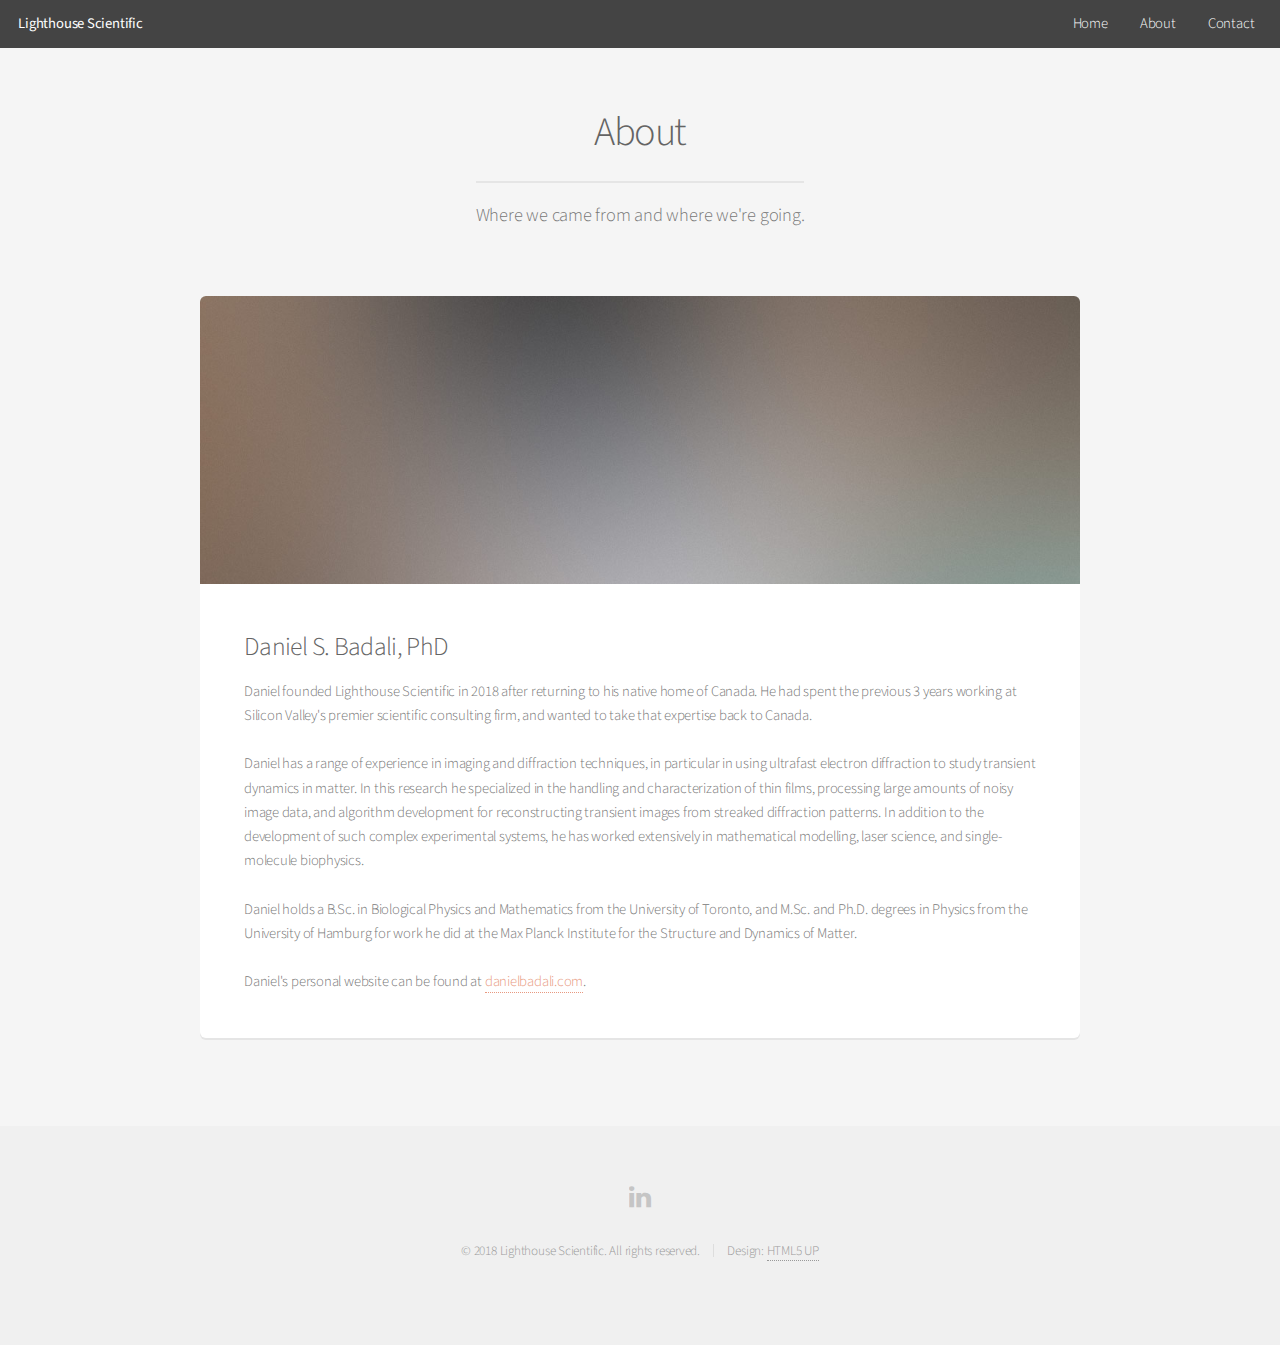
==== about.html @ e26747c5 "Update about.html" ====
﻿<!DOCTYPE HTML>
<!--
	Alpha by HTML5 UP
	html5up.net | @ajlkn
	Free for personal and commercial use under the CCA 3.0 license (html5up.net/license)
-->
<html>
	<head>
		<title>Lighthouse Scientific</title>
		<meta charset="utf-8" />
		<meta name="viewport" content="width=device-width, initial-scale=1" />
		<!--[if lte IE 8]><script src="assets/js/ie/html5shiv.js"></script><![endif]-->
		<link rel="stylesheet" href="assets/css/main.css" />
		<!--[if lte IE 8]><link rel="stylesheet" href="assets/css/ie8.css" /><![endif]-->
	</head>
	<body>
		<div id="page-wrapper">

			<!-- Header -->
            <header id="header" class="darktext">
                <h1><a href="index.html">Lighthouse Scientific</a></h1>
                <nav id="nav">
                    <ul>
                        <li><a href="index.html">Home</a></li>
                        <li><a href="about.html">About</a></li>
                        <li><a href="contact.html">Contact</a></li>
                    </ul>
                </nav>
            </header>

			<!-- Main -->
				<section id="main" class="container">
					<header>
						<h2>About</h2>
						<p>Where we came from and where we're going.</p>
					</header>
					<div class="box">
						<span class="image featured"><img src="images/pic01.jpg" alt="" /></span>
						<h3>Daniel S. Badali, PhD</h3>
						<p>Daniel founded Lighthouse Scientific in 2018 after returning to his native home of Canada. He had spent the previous 3 years working at Silicon Valley's premier scientific consulting firm, and wanted to take that expertise back to Canada.
                            <br />
                            <br />
                            Daniel has a range of experience in imaging and diffraction techniques, in particular in using ultrafast electron diffraction to study transient dynamics in matter. In this research he specialized in the handling and characterization of thin films, processing large amounts of noisy image data, and algorithm development for reconstructing transient images from streaked diffraction patterns. In addition to the development of such complex experimental systems, he has worked extensively in mathematical modelling, laser science, and single-molecule biophysics.
                            <br />
                            <br />
                            Daniel holds a B.Sc. in Biological Physics and Mathematics from the University of Toronto, and M.Sc. and Ph.D. degrees in Physics from the University of Hamburg for work he did at the Max Planck Institute for the Structure and Dynamics of Matter.
			    <br />
			    <br />
			    Daniel's personal website can be found at <a href="http://danielbadali.com/" target="_blank">danielbadali.com</a>.
                        </p>
					</div>
				</section>

			<!-- Footer -->
				<footer id="footer">
					<ul class="icons">
                        <li><a href="#" class="icon fa-linkedin"><span class="label">LinkedIn</span></a></li>
					</ul>
					<ul class="copyright">
						<li>&copy; 2018 Lighthouse Scientific. All rights reserved.</li><li>Design: <a href="http://html5up.net">HTML5 UP</a></li>
					</ul>
				</footer>

		</div>

		<!-- Scripts -->
			<script src="assets/js/jquery.min.js"></script>
			<script src="assets/js/jquery.dropotron.min.js"></script>
			<script src="assets/js/jquery.scrollgress.min.js"></script>
			<script src="assets/js/skel.min.js"></script>
			<script src="assets/js/util.js"></script>
			<!--[if lte IE 8]><script src="assets/js/ie/respond.min.js"></script><![endif]-->
			<script src="assets/js/main.js"></script>

	</body>
</html>
---- assets/css/main.css ----
@import url("font-awesome.min.css");
@import url("https://fonts.googleapis.com/css?family=Source+Sans+Pro:300,400,300italic,400italic");

/*
	Alpha by HTML5 UP
	html5up.net | @ajlkn
	Free for personal and commercial use under the CCA 3.0 license (html5up.net/license)
*/

/* Reset */

	html, body, div, span, applet, object, iframe, h1, h2, h3, h4, h5, h6, p, blockquote, pre, a, abbr, acronym, address, big, cite, code, del, dfn, em, img, ins, kbd, q, s, samp, small, strike, strong, sub, sup, tt, var, b, u, i, center, dl, dt, dd, ol, ul, li, fieldset, form, label, legend, table, caption, tbody, tfoot, thead, tr, th, td, article, aside, canvas, details, embed, figure, figcaption, footer, header, hgroup, menu, nav, output, ruby, section, summary, time, mark, audio, video {
		margin: 0;
		padding: 0;
		border: 0;
		font-size: 100%;
		font: inherit;
		vertical-align: baseline;
	}

	article, aside, details, figcaption, figure, footer, header, hgroup, menu, nav, section {
		display: block;
	}

	body {
		line-height: 1;
	}

	ol, ul {
		list-style: none;
	}

	blockquote, q {
		quotes: none;
	}

	blockquote:before, blockquote:after, q:before, q:after {
		content: '';
		content: none;
	}

	table {
		border-collapse: collapse;
		border-spacing: 0;
	}

	body {
		-webkit-text-size-adjust: none;
	}

/* Box Model */

	*, *:before, *:after {
		-moz-box-sizing: border-box;
		-webkit-box-sizing: border-box;
		box-sizing: border-box;
	}

/* Containers */

	.container {
		margin-left: auto;
		margin-right: auto;
	}

	.container.\31 25\25 {
		width: 100%;
		max-width: 75em;
		min-width: 60em;
	}

	.container.\37 5\25 {
		width: 45em;
	}

	.container.\35 0\25 {
		width: 30em;
	}

	.container.\32 5\25 {
		width: 15em;
	}

	.container {
		width: 60em;
	}

	@media screen and (max-width: 1680px) {

		.container.\31 25\25 {
			width: 100%;
			max-width: 75em;
			min-width: 60em;
		}

		.container.\37 5\25 {
			width: 45em;
		}

		.container.\35 0\25 {
			width: 30em;
		}

		.container.\32 5\25 {
			width: 15em;
		}

		.container {
			width: 60em;
		}

	}

	@media screen and (max-width: 1280px) {

		.container.\31 25\25 {
			width: 100%;
			max-width: 75em;
			min-width: 60em;
		}

		.container.\37 5\25 {
			width: 45em;
		}

		.container.\35 0\25 {
			width: 30em;
		}

		.container.\32 5\25 {
			width: 15em;
		}

		.container {
			width: 60em;
		}

	}

	@media screen and (max-width: 980px) {

		.container.\31 25\25 {
			width: 100%;
			max-width: 112.5%;
			min-width: 90%;
		}

		.container.\37 5\25 {
			width: 67.5%;
		}

		.container.\35 0\25 {
			width: 45%;
		}

		.container.\32 5\25 {
			width: 22.5%;
		}

		.container {
			width: 90%;
		}

	}

	@media screen and (max-width: 840px) {

		.container.\31 25\25 {
			width: 100%;
			max-width: 112.5%;
			min-width: 90%;
		}

		.container.\37 5\25 {
			width: 67.5%;
		}

		.container.\35 0\25 {
			width: 45%;
		}

		.container.\32 5\25 {
			width: 22.5%;
		}

		.container {
			width: 90% !important;
		}

	}

	@media screen and (max-width: 736px) {

		.container.\31 25\25 {
			width: 100%;
			max-width: 125%;
			min-width: 100%;
		}

		.container.\37 5\25 {
			width: 75%;
		}

		.container.\35 0\25 {
			width: 50%;
		}

		.container.\32 5\25 {
			width: 25%;
		}

		.container {
			width: 100% !important;
		}

	}

	@media screen and (max-width: 480px) {

		.container.\31 25\25 {
			width: 100%;
			max-width: 125%;
			min-width: 100%;
		}

		.container.\37 5\25 {
			width: 75%;
		}

		.container.\35 0\25 {
			width: 50%;
		}

		.container.\32 5\25 {
			width: 25%;
		}

		.container {
			width: 100% !important;
		}

	}

/* Grid */

	.row {
		border-bottom: solid 1px transparent;
		-moz-box-sizing: border-box;
		-webkit-box-sizing: border-box;
		box-sizing: border-box;
	}

	.row > * {
		float: left;
		-moz-box-sizing: border-box;
		-webkit-box-sizing: border-box;
		box-sizing: border-box;
	}

	.row:after, .row:before {
		content: '';
		display: block;
		clear: both;
		height: 0;
	}

	.row.uniform > * > :first-child {
		margin-top: 0;
	}

	.row.uniform > * > :last-child {
		margin-bottom: 0;
	}

	.row.\30 \25 > * {
		padding: 0 0 0 0em;
	}

	.row.\30 \25 {
		margin: 0 0 -1px 0em;
	}

	.row.uniform.\30 \25 > * {
		padding: 0em 0 0 0em;
	}

	.row.uniform.\30 \25 {
		margin: 0em 0 -1px 0em;
	}

	.row > * {
		padding: 0 0 0 2em;
	}

	.row {
		margin: 0 0 -1px -2em;
	}

	.row.uniform > * {
		padding: 2em 0 0 2em;
	}

	.row.uniform {
		margin: -2em 0 -1px -2em;
	}

	.row.\32 00\25 > * {
		padding: 0 0 0 4em;
	}

	.row.\32 00\25 {
		margin: 0 0 -1px -4em;
	}

	.row.uniform.\32 00\25 > * {
		padding: 4em 0 0 4em;
	}

	.row.uniform.\32 00\25 {
		margin: -4em 0 -1px -4em;
	}

	.row.\31 50\25 > * {
		padding: 0 0 0 3em;
	}

	.row.\31 50\25 {
		margin: 0 0 -1px -3em;
	}

	.row.uniform.\31 50\25 > * {
		padding: 3em 0 0 3em;
	}

	.row.uniform.\31 50\25 {
		margin: -3em 0 -1px -3em;
	}

	.row.\35 0\25 > * {
		padding: 0 0 0 1em;
	}

	.row.\35 0\25 {
		margin: 0 0 -1px -1em;
	}

	.row.uniform.\35 0\25 > * {
		padding: 1em 0 0 1em;
	}

	.row.uniform.\35 0\25 {
		margin: -1em 0 -1px -1em;
	}

	.row.\32 5\25 > * {
		padding: 0 0 0 0.5em;
	}

	.row.\32 5\25 {
		margin: 0 0 -1px -0.5em;
	}

	.row.uniform.\32 5\25 > * {
		padding: 0.5em 0 0 0.5em;
	}

	.row.uniform.\32 5\25 {
		margin: -0.5em 0 -1px -0.5em;
	}

	.\31 2u, .\31 2u\24 {
		width: 100%;
		clear: none;
		margin-left: 0;
	}

	.\31 1u, .\31 1u\24 {
		width: 91.6666666667%;
		clear: none;
		margin-left: 0;
	}

	.\31 0u, .\31 0u\24 {
		width: 83.3333333333%;
		clear: none;
		margin-left: 0;
	}

	.\39 u, .\39 u\24 {
		width: 75%;
		clear: none;
		margin-left: 0;
	}

	.\38 u, .\38 u\24 {
		width: 66.6666666667%;
		clear: none;
		margin-left: 0;
	}

	.\37 u, .\37 u\24 {
		width: 58.3333333333%;
		clear: none;
		margin-left: 0;
	}

	.\36 u, .\36 u\24 {
		width: 50%;
		clear: none;
		margin-left: 0;
	}

	.\35 u, .\35 u\24 {
		width: 41.6666666667%;
		clear: none;
		margin-left: 0;
	}

	.\34 u, .\34 u\24 {
		width: 33.3333333333%;
		clear: none;
		margin-left: 0;
	}

	.\33 u, .\33 u\24 {
		width: 25%;
		clear: none;
		margin-left: 0;
	}

	.\32 u, .\32 u\24 {
		width: 16.6666666667%;
		clear: none;
		margin-left: 0;
	}

	.\31 u, .\31 u\24 {
		width: 8.3333333333%;
		clear: none;
		margin-left: 0;
	}

	.\31 2u\24 + *,
	.\31 1u\24 + *,
	.\31 0u\24 + *,
	.\39 u\24 + *,
	.\38 u\24 + *,
	.\37 u\24 + *,
	.\36 u\24 + *,
	.\35 u\24 + *,
	.\34 u\24 + *,
	.\33 u\24 + *,
	.\32 u\24 + *,
	.\31 u\24 + * {
		clear: left;
	}

	.\-11u {
		margin-left: 91.66667%;
	}

	.\-10u {
		margin-left: 83.33333%;
	}

	.\-9u {
		margin-left: 75%;
	}

	.\-8u {
		margin-left: 66.66667%;
	}

	.\-7u {
		margin-left: 58.33333%;
	}

	.\-6u {
		margin-left: 50%;
	}

	.\-5u {
		margin-left: 41.66667%;
	}

	.\-4u {
		margin-left: 33.33333%;
	}

	.\-3u {
		margin-left: 25%;
	}

	.\-2u {
		margin-left: 16.66667%;
	}

	.\-1u {
		margin-left: 8.33333%;
	}

	@media screen and (max-width: 1680px) {

		.row > * {
			padding: 0 0 0 2em;
		}

		.row {
			margin: 0 0 -1px -2em;
		}

		.row.uniform > * {
			padding: 2em 0 0 2em;
		}

		.row.uniform {
			margin: -2em 0 -1px -2em;
		}

		.row.\32 00\25 > * {
			padding: 0 0 0 4em;
		}

		.row.\32 00\25 {
			margin: 0 0 -1px -4em;
		}

		.row.uniform.\32 00\25 > * {
			padding: 4em 0 0 4em;
		}

		.row.uniform.\32 00\25 {
			margin: -4em 0 -1px -4em;
		}

		.row.\31 50\25 > * {
			padding: 0 0 0 3em;
		}

		.row.\31 50\25 {
			margin: 0 0 -1px -3em;
		}

		.row.uniform.\31 50\25 > * {
			padding: 3em 0 0 3em;
		}

		.row.uniform.\31 50\25 {
			margin: -3em 0 -1px -3em;
		}

		.row.\35 0\25 > * {
			padding: 0 0 0 1em;
		}

		.row.\35 0\25 {
			margin: 0 0 -1px -1em;
		}

		.row.uniform.\35 0\25 > * {
			padding: 1em 0 0 1em;
		}

		.row.uniform.\35 0\25 {
			margin: -1em 0 -1px -1em;
		}

		.row.\32 5\25 > * {
			padding: 0 0 0 0.5em;
		}

		.row.\32 5\25 {
			margin: 0 0 -1px -0.5em;
		}

		.row.uniform.\32 5\25 > * {
			padding: 0.5em 0 0 0.5em;
		}

		.row.uniform.\32 5\25 {
			margin: -0.5em 0 -1px -0.5em;
		}

		.\31 2u\28wide\29, .\31 2u\24\28wide\29 {
			width: 100%;
			clear: none;
			margin-left: 0;
		}

		.\31 1u\28wide\29, .\31 1u\24\28wide\29 {
			width: 91.6666666667%;
			clear: none;
			margin-left: 0;
		}

		.\31 0u\28wide\29, .\31 0u\24\28wide\29 {
			width: 83.3333333333%;
			clear: none;
			margin-left: 0;
		}

		.\39 u\28wide\29, .\39 u\24\28wide\29 {
			width: 75%;
			clear: none;
			margin-left: 0;
		}

		.\38 u\28wide\29, .\38 u\24\28wide\29 {
			width: 66.6666666667%;
			clear: none;
			margin-left: 0;
		}

		.\37 u\28wide\29, .\37 u\24\28wide\29 {
			width: 58.3333333333%;
			clear: none;
			margin-left: 0;
		}

		.\36 u\28wide\29, .\36 u\24\28wide\29 {
			width: 50%;
			clear: none;
			margin-left: 0;
		}

		.\35 u\28wide\29, .\35 u\24\28wide\29 {
			width: 41.6666666667%;
			clear: none;
			margin-left: 0;
		}

		.\34 u\28wide\29, .\34 u\24\28wide\29 {
			width: 33.3333333333%;
			clear: none;
			margin-left: 0;
		}

		.\33 u\28wide\29, .\33 u\24\28wide\29 {
			width: 25%;
			clear: none;
			margin-left: 0;
		}

		.\32 u\28wide\29, .\32 u\24\28wide\29 {
			width: 16.6666666667%;
			clear: none;
			margin-left: 0;
		}

		.\31 u\28wide\29, .\31 u\24\28wide\29 {
			width: 8.3333333333%;
			clear: none;
			margin-left: 0;
		}

		.\31 2u\24\28wide\29 + *,
		.\31 1u\24\28wide\29 + *,
		.\31 0u\24\28wide\29 + *,
		.\39 u\24\28wide\29 + *,
		.\38 u\24\28wide\29 + *,
		.\37 u\24\28wide\29 + *,
		.\36 u\24\28wide\29 + *,
		.\35 u\24\28wide\29 + *,
		.\34 u\24\28wide\29 + *,
		.\33 u\24\28wide\29 + *,
		.\32 u\24\28wide\29 + *,
		.\31 u\24\28wide\29 + * {
			clear: left;
		}

		.\-11u\28wide\29 {
			margin-left: 91.66667%;
		}

		.\-10u\28wide\29 {
			margin-left: 83.33333%;
		}

		.\-9u\28wide\29 {
			margin-left: 75%;
		}

		.\-8u\28wide\29 {
			margin-left: 66.66667%;
		}

		.\-7u\28wide\29 {
			margin-left: 58.33333%;
		}

		.\-6u\28wide\29 {
			margin-left: 50%;
		}

		.\-5u\28wide\29 {
			margin-left: 41.66667%;
		}

		.\-4u\28wide\29 {
			margin-left: 33.33333%;
		}

		.\-3u\28wide\29 {
			margin-left: 25%;
		}

		.\-2u\28wide\29 {
			margin-left: 16.66667%;
		}

		.\-1u\28wide\29 {
			margin-left: 8.33333%;
		}

	}

	@media screen and (max-width: 1280px) {

		.row > * {
			padding: 0 0 0 2em;
		}

		.row {
			margin: 0 0 -1px -2em;
		}

		.row.uniform > * {
			padding: 2em 0 0 2em;
		}

		.row.uniform {
			margin: -2em 0 -1px -2em;
		}

		.row.\32 00\25 > * {
			padding: 0 0 0 4em;
		}

		.row.\32 00\25 {
			margin: 0 0 -1px -4em;
		}

		.row.uniform.\32 00\25 > * {
			padding: 4em 0 0 4em;
		}

		.row.uniform.\32 00\25 {
			margin: -4em 0 -1px -4em;
		}

		.row.\31 50\25 > * {
			padding: 0 0 0 3em;
		}

		.row.\31 50\25 {
			margin: 0 0 -1px -3em;
		}

		.row.uniform.\31 50\25 > * {
			padding: 3em 0 0 3em;
		}

		.row.uniform.\31 50\25 {
			margin: -3em 0 -1px -3em;
		}

		.row.\35 0\25 > * {
			padding: 0 0 0 1em;
		}

		.row.\35 0\25 {
			margin: 0 0 -1px -1em;
		}

		.row.uniform.\35 0\25 > * {
			padding: 1em 0 0 1em;
		}

		.row.uniform.\35 0\25 {
			margin: -1em 0 -1px -1em;
		}

		.row.\32 5\25 > * {
			padding: 0 0 0 0.5em;
		}

		.row.\32 5\25 {
			margin: 0 0 -1px -0.5em;
		}

		.row.uniform.\32 5\25 > * {
			padding: 0.5em 0 0 0.5em;
		}

		.row.uniform.\32 5\25 {
			margin: -0.5em 0 -1px -0.5em;
		}

		.\31 2u\28normal\29, .\31 2u\24\28normal\29 {
			width: 100%;
			clear: none;
			margin-left: 0;
		}

		.\31 1u\28normal\29, .\31 1u\24\28normal\29 {
			width: 91.6666666667%;
			clear: none;
			margin-left: 0;
		}

		.\31 0u\28normal\29, .\31 0u\24\28normal\29 {
			width: 83.3333333333%;
			clear: none;
			margin-left: 0;
		}

		.\39 u\28normal\29, .\39 u\24\28normal\29 {
			width: 75%;
			clear: none;
			margin-left: 0;
		}

		.\38 u\28normal\29, .\38 u\24\28normal\29 {
			width: 66.6666666667%;
			clear: none;
			margin-left: 0;
		}

		.\37 u\28normal\29, .\37 u\24\28normal\29 {
			width: 58.3333333333%;
			clear: none;
			margin-left: 0;
		}

		.\36 u\28normal\29, .\36 u\24\28normal\29 {
			width: 50%;
			clear: none;
			margin-left: 0;
		}

		.\35 u\28normal\29, .\35 u\24\28normal\29 {
			width: 41.6666666667%;
			clear: none;
			margin-left: 0;
		}

		.\34 u\28normal\29, .\34 u\24\28normal\29 {
			width: 33.3333333333%;
			clear: none;
			margin-left: 0;
		}

		.\33 u\28normal\29, .\33 u\24\28normal\29 {
			width: 25%;
			clear: none;
			margin-left: 0;
		}

		.\32 u\28normal\29, .\32 u\24\28normal\29 {
			width: 16.6666666667%;
			clear: none;
			margin-left: 0;
		}

		.\31 u\28normal\29, .\31 u\24\28normal\29 {
			width: 8.3333333333%;
			clear: none;
			margin-left: 0;
		}

		.\31 2u\24\28normal\29 + *,
		.\31 1u\24\28normal\29 + *,
		.\31 0u\24\28normal\29 + *,
		.\39 u\24\28normal\29 + *,
		.\38 u\24\28normal\29 + *,
		.\37 u\24\28normal\29 + *,
		.\36 u\24\28normal\29 + *,
		.\35 u\24\28normal\29 + *,
		.\34 u\24\28normal\29 + *,
		.\33 u\24\28normal\29 + *,
		.\32 u\24\28normal\29 + *,
		.\31 u\24\28normal\29 + * {
			clear: left;
		}

		.\-11u\28normal\29 {
			margin-left: 91.66667%;
		}

		.\-10u\28normal\29 {
			margin-left: 83.33333%;
		}

		.\-9u\28normal\29 {
			margin-left: 75%;
		}

		.\-8u\28normal\29 {
			margin-left: 66.66667%;
		}

		.\-7u\28normal\29 {
			margin-left: 58.33333%;
		}

		.\-6u\28normal\29 {
			margin-left: 50%;
		}

		.\-5u\28normal\29 {
			margin-left: 41.66667%;
		}

		.\-4u\28normal\29 {
			margin-left: 33.33333%;
		}

		.\-3u\28normal\29 {
			margin-left: 25%;
		}

		.\-2u\28normal\29 {
			margin-left: 16.66667%;
		}

		.\-1u\28normal\29 {
			margin-left: 8.33333%;
		}

	}

	@media screen and (max-width: 980px) {

		.row > * {
			padding: 0 0 0 2em;
		}

		.row {
			margin: 0 0 -1px -2em;
		}

		.row.uniform > * {
			padding: 2em 0 0 2em;
		}

		.row.uniform {
			margin: -2em 0 -1px -2em;
		}

		.row.\32 00\25 > * {
			padding: 0 0 0 4em;
		}

		.row.\32 00\25 {
			margin: 0 0 -1px -4em;
		}

		.row.uniform.\32 00\25 > * {
			padding: 4em 0 0 4em;
		}

		.row.uniform.\32 00\25 {
			margin: -4em 0 -1px -4em;
		}

		.row.\31 50\25 > * {
			padding: 0 0 0 3em;
		}

		.row.\31 50\25 {
			margin: 0 0 -1px -3em;
		}

		.row.uniform.\31 50\25 > * {
			padding: 3em 0 0 3em;
		}

		.row.uniform.\31 50\25 {
			margin: -3em 0 -1px -3em;
		}

		.row.\35 0\25 > * {
			padding: 0 0 0 1em;
		}

		.row.\35 0\25 {
			margin: 0 0 -1px -1em;
		}

		.row.uniform.\35 0\25 > * {
			padding: 1em 0 0 1em;
		}

		.row.uniform.\35 0\25 {
			margin: -1em 0 -1px -1em;
		}

		.row.\32 5\25 > * {
			padding: 0 0 0 0.5em;
		}

		.row.\32 5\25 {
			margin: 0 0 -1px -0.5em;
		}

		.row.uniform.\32 5\25 > * {
			padding: 0.5em 0 0 0.5em;
		}

		.row.uniform.\32 5\25 {
			margin: -0.5em 0 -1px -0.5em;
		}

		.\31 2u\28narrow\29, .\31 2u\24\28narrow\29 {
			width: 100%;
			clear: none;
			margin-left: 0;
		}

		.\31 1u\28narrow\29, .\31 1u\24\28narrow\29 {
			width: 91.6666666667%;
			clear: none;
			margin-left: 0;
		}

		.\31 0u\28narrow\29, .\31 0u\24\28narrow\29 {
			width: 83.3333333333%;
			clear: none;
			margin-left: 0;
		}

		.\39 u\28narrow\29, .\39 u\24\28narrow\29 {
			width: 75%;
			clear: none;
			margin-left: 0;
		}

		.\38 u\28narrow\29, .\38 u\24\28narrow\29 {
			width: 66.6666666667%;
			clear: none;
			margin-left: 0;
		}

		.\37 u\28narrow\29, .\37 u\24\28narrow\29 {
			width: 58.3333333333%;
			clear: none;
			margin-left: 0;
		}

		.\36 u\28narrow\29, .\36 u\24\28narrow\29 {
			width: 50%;
			clear: none;
			margin-left: 0;
		}

		.\35 u\28narrow\29, .\35 u\24\28narrow\29 {
			width: 41.6666666667%;
			clear: none;
			margin-left: 0;
		}

		.\34 u\28narrow\29, .\34 u\24\28narrow\29 {
			width: 33.3333333333%;
			clear: none;
			margin-left: 0;
		}

		.\33 u\28narrow\29, .\33 u\24\28narrow\29 {
			width: 25%;
			clear: none;
			margin-left: 0;
		}

		.\32 u\28narrow\29, .\32 u\24\28narrow\29 {
			width: 16.6666666667%;
			clear: none;
			margin-left: 0;
		}

		.\31 u\28narrow\29, .\31 u\24\28narrow\29 {
			width: 8.3333333333%;
			clear: none;
			margin-left: 0;
		}

		.\31 2u\24\28narrow\29 + *,
		.\31 1u\24\28narrow\29 + *,
		.\31 0u\24\28narrow\29 + *,
		.\39 u\24\28narrow\29 + *,
		.\38 u\24\28narrow\29 + *,
		.\37 u\24\28narrow\29 + *,
		.\36 u\24\28narrow\29 + *,
		.\35 u\24\28narrow\29 + *,
		.\34 u\24\28narrow\29 + *,
		.\33 u\24\28narrow\29 + *,
		.\32 u\24\28narrow\29 + *,
		.\31 u\24\28narrow\29 + * {
			clear: left;
		}

		.\-11u\28narrow\29 {
			margin-left: 91.66667%;
		}

		.\-10u\28narrow\29 {
			margin-left: 83.33333%;
		}

		.\-9u\28narrow\29 {
			margin-left: 75%;
		}

		.\-8u\28narrow\29 {
			margin-left: 66.66667%;
		}

		.\-7u\28narrow\29 {
			margin-left: 58.33333%;
		}

		.\-6u\28narrow\29 {
			margin-left: 50%;
		}

		.\-5u\28narrow\29 {
			margin-left: 41.66667%;
		}

		.\-4u\28narrow\29 {
			margin-left: 33.33333%;
		}

		.\-3u\28narrow\29 {
			margin-left: 25%;
		}

		.\-2u\28narrow\29 {
			margin-left: 16.66667%;
		}

		.\-1u\28narrow\29 {
			margin-left: 8.33333%;
		}

	}

	@media screen and (max-width: 840px) {

		.row > * {
			padding: 0 0 0 2em;
		}

		.row {
			margin: 0 0 -1px -2em;
		}

		.row.uniform > * {
			padding: 2em 0 0 2em;
		}

		.row.uniform {
			margin: -2em 0 -1px -2em;
		}

		.row.\32 00\25 > * {
			padding: 0 0 0 4em;
		}

		.row.\32 00\25 {
			margin: 0 0 -1px -4em;
		}

		.row.uniform.\32 00\25 > * {
			padding: 4em 0 0 4em;
		}

		.row.uniform.\32 00\25 {
			margin: -4em 0 -1px -4em;
		}

		.row.\31 50\25 > * {
			padding: 0 0 0 3em;
		}

		.row.\31 50\25 {
			margin: 0 0 -1px -3em;
		}

		.row.uniform.\31 50\25 > * {
			padding: 3em 0 0 3em;
		}

		.row.uniform.\31 50\25 {
			margin: -3em 0 -1px -3em;
		}

		.row.\35 0\25 > * {
			padding: 0 0 0 1em;
		}

		.row.\35 0\25 {
			margin: 0 0 -1px -1em;
		}

		.row.uniform.\35 0\25 > * {
			padding: 1em 0 0 1em;
		}

		.row.uniform.\35 0\25 {
			margin: -1em 0 -1px -1em;
		}

		.row.\32 5\25 > * {
			padding: 0 0 0 0.5em;
		}

		.row.\32 5\25 {
			margin: 0 0 -1px -0.5em;
		}

		.row.uniform.\32 5\25 > * {
			padding: 0.5em 0 0 0.5em;
		}

		.row.uniform.\32 5\25 {
			margin: -0.5em 0 -1px -0.5em;
		}

		.\31 2u\28narrower\29, .\31 2u\24\28narrower\29 {
			width: 100%;
			clear: none;
			margin-left: 0;
		}

		.\31 1u\28narrower\29, .\31 1u\24\28narrower\29 {
			width: 91.6666666667%;
			clear: none;
			margin-left: 0;
		}

		.\31 0u\28narrower\29, .\31 0u\24\28narrower\29 {
			width: 83.3333333333%;
			clear: none;
			margin-left: 0;
		}

		.\39 u\28narrower\29, .\39 u\24\28narrower\29 {
			width: 75%;
			clear: none;
			margin-left: 0;
		}

		.\38 u\28narrower\29, .\38 u\24\28narrower\29 {
			width: 66.6666666667%;
			clear: none;
			margin-left: 0;
		}

		.\37 u\28narrower\29, .\37 u\24\28narrower\29 {
			width: 58.3333333333%;
			clear: none;
			margin-left: 0;
		}

		.\36 u\28narrower\29, .\36 u\24\28narrower\29 {
			width: 50%;
			clear: none;
			margin-left: 0;
		}

		.\35 u\28narrower\29, .\35 u\24\28narrower\29 {
			width: 41.6666666667%;
			clear: none;
			margin-left: 0;
		}

		.\34 u\28narrower\29, .\34 u\24\28narrower\29 {
			width: 33.3333333333%;
			clear: none;
			margin-left: 0;
		}

		.\33 u\28narrower\29, .\33 u\24\28narrower\29 {
			width: 25%;
			clear: none;
			margin-left: 0;
		}

		.\32 u\28narrower\29, .\32 u\24\28narrower\29 {
			width: 16.6666666667%;
			clear: none;
			margin-left: 0;
		}

		.\31 u\28narrower\29, .\31 u\24\28narrower\29 {
			width: 8.3333333333%;
			clear: none;
			margin-left: 0;
		}

		.\31 2u\24\28narrower\29 + *,
		.\31 1u\24\28narrower\29 + *,
		.\31 0u\24\28narrower\29 + *,
		.\39 u\24\28narrower\29 + *,
		.\38 u\24\28narrower\29 + *,
		.\37 u\24\28narrower\29 + *,
		.\36 u\24\28narrower\29 + *,
		.\35 u\24\28narrower\29 + *,
		.\34 u\24\28narrower\29 + *,
		.\33 u\24\28narrower\29 + *,
		.\32 u\24\28narrower\29 + *,
		.\31 u\24\28narrower\29 + * {
			clear: left;
		}

		.\-11u\28narrower\29 {
			margin-left: 91.66667%;
		}

		.\-10u\28narrower\29 {
			margin-left: 83.33333%;
		}

		.\-9u\28narrower\29 {
			margin-left: 75%;
		}

		.\-8u\28narrower\29 {
			margin-left: 66.66667%;
		}

		.\-7u\28narrower\29 {
			margin-left: 58.33333%;
		}

		.\-6u\28narrower\29 {
			margin-left: 50%;
		}

		.\-5u\28narrower\29 {
			margin-left: 41.66667%;
		}

		.\-4u\28narrower\29 {
			margin-left: 33.33333%;
		}

		.\-3u\28narrower\29 {
			margin-left: 25%;
		}

		.\-2u\28narrower\29 {
			margin-left: 16.66667%;
		}

		.\-1u\28narrower\29 {
			margin-left: 8.33333%;
		}

	}

	@media screen and (max-width: 736px) {

		.row > * {
			padding: 0 0 0 2em;
		}

		.row {
			margin: 0 0 -1px -2em;
		}

		.row.uniform > * {
			padding: 2em 0 0 2em;
		}

		.row.uniform {
			margin: -2em 0 -1px -2em;
		}

		.row.\32 00\25 > * {
			padding: 0 0 0 4em;
		}

		.row.\32 00\25 {
			margin: 0 0 -1px -4em;
		}

		.row.uniform.\32 00\25 > * {
			padding: 4em 0 0 4em;
		}

		.row.uniform.\32 00\25 {
			margin: -4em 0 -1px -4em;
		}

		.row.\31 50\25 > * {
			padding: 0 0 0 3em;
		}

		.row.\31 50\25 {
			margin: 0 0 -1px -3em;
		}

		.row.uniform.\31 50\25 > * {
			padding: 3em 0 0 3em;
		}

		.row.uniform.\31 50\25 {
			margin: -3em 0 -1px -3em;
		}

		.row.\35 0\25 > * {
			padding: 0 0 0 1em;
		}

		.row.\35 0\25 {
			margin: 0 0 -1px -1em;
		}

		.row.uniform.\35 0\25 > * {
			padding: 1em 0 0 1em;
		}

		.row.uniform.\35 0\25 {
			margin: -1em 0 -1px -1em;
		}

		.row.\32 5\25 > * {
			padding: 0 0 0 0.5em;
		}

		.row.\32 5\25 {
			margin: 0 0 -1px -0.5em;
		}

		.row.uniform.\32 5\25 > * {
			padding: 0.5em 0 0 0.5em;
		}

		.row.uniform.\32 5\25 {
			margin: -0.5em 0 -1px -0.5em;
		}

		.\31 2u\28mobile\29, .\31 2u\24\28mobile\29 {
			width: 100%;
			clear: none;
			margin-left: 0;
		}

		.\31 1u\28mobile\29, .\31 1u\24\28mobile\29 {
			width: 91.6666666667%;
			clear: none;
			margin-left: 0;
		}

		.\31 0u\28mobile\29, .\31 0u\24\28mobile\29 {
			width: 83.3333333333%;
			clear: none;
			margin-left: 0;
		}

		.\39 u\28mobile\29, .\39 u\24\28mobile\29 {
			width: 75%;
			clear: none;
			margin-left: 0;
		}

		.\38 u\28mobile\29, .\38 u\24\28mobile\29 {
			width: 66.6666666667%;
			clear: none;
			margin-left: 0;
		}

		.\37 u\28mobile\29, .\37 u\24\28mobile\29 {
			width: 58.3333333333%;
			clear: none;
			margin-left: 0;
		}

		.\36 u\28mobile\29, .\36 u\24\28mobile\29 {
			width: 50%;
			clear: none;
			margin-left: 0;
		}

		.\35 u\28mobile\29, .\35 u\24\28mobile\29 {
			width: 41.6666666667%;
			clear: none;
			margin-left: 0;
		}

		.\34 u\28mobile\29, .\34 u\24\28mobile\29 {
			width: 33.3333333333%;
			clear: none;
			margin-left: 0;
		}

		.\33 u\28mobile\29, .\33 u\24\28mobile\29 {
			width: 25%;
			clear: none;
			margin-left: 0;
		}

		.\32 u\28mobile\29, .\32 u\24\28mobile\29 {
			width: 16.6666666667%;
			clear: none;
			margin-left: 0;
		}

		.\31 u\28mobile\29, .\31 u\24\28mobile\29 {
			width: 8.3333333333%;
			clear: none;
			margin-left: 0;
		}

		.\31 2u\24\28mobile\29 + *,
		.\31 1u\24\28mobile\29 + *,
		.\31 0u\24\28mobile\29 + *,
		.\39 u\24\28mobile\29 + *,
		.\38 u\24\28mobile\29 + *,
		.\37 u\24\28mobile\29 + *,
		.\36 u\24\28mobile\29 + *,
		.\35 u\24\28mobile\29 + *,
		.\34 u\24\28mobile\29 + *,
		.\33 u\24\28mobile\29 + *,
		.\32 u\24\28mobile\29 + *,
		.\31 u\24\28mobile\29 + * {
			clear: left;
		}

		.\-11u\28mobile\29 {
			margin-left: 91.66667%;
		}

		.\-10u\28mobile\29 {
			margin-left: 83.33333%;
		}

		.\-9u\28mobile\29 {
			margin-left: 75%;
		}

		.\-8u\28mobile\29 {
			margin-left: 66.66667%;
		}

		.\-7u\28mobile\29 {
			margin-left: 58.33333%;
		}

		.\-6u\28mobile\29 {
			margin-left: 50%;
		}

		.\-5u\28mobile\29 {
			margin-left: 41.66667%;
		}

		.\-4u\28mobile\29 {
			margin-left: 33.33333%;
		}

		.\-3u\28mobile\29 {
			margin-left: 25%;
		}

		.\-2u\28mobile\29 {
			margin-left: 16.66667%;
		}

		.\-1u\28mobile\29 {
			margin-left: 8.33333%;
		}

	}

	@media screen and (max-width: 480px) {

		.row > * {
			padding: 0 0 0 2em;
		}

		.row {
			margin: 0 0 -1px -2em;
		}

		.row.uniform > * {
			padding: 2em 0 0 2em;
		}

		.row.uniform {
			margin: -2em 0 -1px -2em;
		}

		.row.\32 00\25 > * {
			padding: 0 0 0 4em;
		}

		.row.\32 00\25 {
			margin: 0 0 -1px -4em;
		}

		.row.uniform.\32 00\25 > * {
			padding: 4em 0 0 4em;
		}

		.row.uniform.\32 00\25 {
			margin: -4em 0 -1px -4em;
		}

		.row.\31 50\25 > * {
			padding: 0 0 0 3em;
		}

		.row.\31 50\25 {
			margin: 0 0 -1px -3em;
		}

		.row.uniform.\31 50\25 > * {
			padding: 3em 0 0 3em;
		}

		.row.uniform.\31 50\25 {
			margin: -3em 0 -1px -3em;
		}

		.row.\35 0\25 > * {
			padding: 0 0 0 1em;
		}

		.row.\35 0\25 {
			margin: 0 0 -1px -1em;
		}

		.row.uniform.\35 0\25 > * {
			padding: 1em 0 0 1em;
		}

		.row.uniform.\35 0\25 {
			margin: -1em 0 -1px -1em;
		}

		.row.\32 5\25 > * {
			padding: 0 0 0 0.5em;
		}

		.row.\32 5\25 {
			margin: 0 0 -1px -0.5em;
		}

		.row.uniform.\32 5\25 > * {
			padding: 0.5em 0 0 0.5em;
		}

		.row.uniform.\32 5\25 {
			margin: -0.5em 0 -1px -0.5em;
		}

		.\31 2u\28mobilep\29, .\31 2u\24\28mobilep\29 {
			width: 100%;
			clear: none;
			margin-left: 0;
		}

		.\31 1u\28mobilep\29, .\31 1u\24\28mobilep\29 {
			width: 91.6666666667%;
			clear: none;
			margin-left: 0;
		}

		.\31 0u\28mobilep\29, .\31 0u\24\28mobilep\29 {
			width: 83.3333333333%;
			clear: none;
			margin-left: 0;
		}

		.\39 u\28mobilep\29, .\39 u\24\28mobilep\29 {
			width: 75%;
			clear: none;
			margin-left: 0;
		}

		.\38 u\28mobilep\29, .\38 u\24\28mobilep\29 {
			width: 66.6666666667%;
			clear: none;
			margin-left: 0;
		}

		.\37 u\28mobilep\29, .\37 u\24\28mobilep\29 {
			width: 58.3333333333%;
			clear: none;
			margin-left: 0;
		}

		.\36 u\28mobilep\29, .\36 u\24\28mobilep\29 {
			width: 50%;
			clear: none;
			margin-left: 0;
		}

		.\35 u\28mobilep\29, .\35 u\24\28mobilep\29 {
			width: 41.6666666667%;
			clear: none;
			margin-left: 0;
		}

		.\34 u\28mobilep\29, .\34 u\24\28mobilep\29 {
			width: 33.3333333333%;
			clear: none;
			margin-left: 0;
		}

		.\33 u\28mobilep\29, .\33 u\24\28mobilep\29 {
			width: 25%;
			clear: none;
			margin-left: 0;
		}

		.\32 u\28mobilep\29, .\32 u\24\28mobilep\29 {
			width: 16.6666666667%;
			clear: none;
			margin-left: 0;
		}

		.\31 u\28mobilep\29, .\31 u\24\28mobilep\29 {
			width: 8.3333333333%;
			clear: none;
			margin-left: 0;
		}

		.\31 2u\24\28mobilep\29 + *,
		.\31 1u\24\28mobilep\29 + *,
		.\31 0u\24\28mobilep\29 + *,
		.\39 u\24\28mobilep\29 + *,
		.\38 u\24\28mobilep\29 + *,
		.\37 u\24\28mobilep\29 + *,
		.\36 u\24\28mobilep\29 + *,
		.\35 u\24\28mobilep\29 + *,
		.\34 u\24\28mobilep\29 + *,
		.\33 u\24\28mobilep\29 + *,
		.\32 u\24\28mobilep\29 + *,
		.\31 u\24\28mobilep\29 + * {
			clear: left;
		}

		.\-11u\28mobilep\29 {
			margin-left: 91.66667%;
		}

		.\-10u\28mobilep\29 {
			margin-left: 83.33333%;
		}

		.\-9u\28mobilep\29 {
			margin-left: 75%;
		}

		.\-8u\28mobilep\29 {
			margin-left: 66.66667%;
		}

		.\-7u\28mobilep\29 {
			margin-left: 58.33333%;
		}

		.\-6u\28mobilep\29 {
			margin-left: 50%;
		}

		.\-5u\28mobilep\29 {
			margin-left: 41.66667%;
		}

		.\-4u\28mobilep\29 {
			margin-left: 33.33333%;
		}

		.\-3u\28mobilep\29 {
			margin-left: 25%;
		}

		.\-2u\28mobilep\29 {
			margin-left: 16.66667%;
		}

		.\-1u\28mobilep\29 {
			margin-left: 8.33333%;
		}

	}

/* Basic */

	body {
		background: #f5f5f5;
	}

	body, input, select, textarea {
		color: #777;
		font-family: "Source Sans Pro", sans-serif;
		font-size: 16pt;
		font-weight: 300;
		line-height: 1.65em;
		letter-spacing: -0.015em;
	}

	a {
		-moz-transition: color 0.2s ease-in-out, border-bottom-color 0.2s ease-in-out;
		-webkit-transition: color 0.2s ease-in-out, border-bottom-color 0.2s ease-in-out;
		-ms-transition: color 0.2s ease-in-out, border-bottom-color 0.2s ease-in-out;
		transition: color 0.2s ease-in-out, border-bottom-color 0.2s ease-in-out;
		border-bottom: dotted 1px;
		color: #e89980;
		text-decoration: none;
	}

		a:hover {
			border-bottom-color: transparent;
		}

	strong, b {
		color: #646464;
		font-weight: 400;
	}

	em, i {
		font-style: italic;
	}

	p {
		margin: 0 0 2em 0;
	}

	h1, h2, h3, h4, h5, h6 {
		color: #646464;
		font-weight: 300;
		line-height: 1em;
		margin: 0 0 0.5em 0;
	}

		h1 a, h2 a, h3 a, h4 a, h5 a, h6 a {
			color: inherit;
			text-decoration: none;
		}

	h2 {
		font-size: 2.25em;
		line-height: 1.5em;
		letter-spacing: -0.035em;
	}

	h3 {
		font-size: 1.75em;
		line-height: 1.5em;
		letter-spacing: -0.025em;
	}

	h4 {
		font-size: 1.1em;
		line-height: 1.5em;
		letter-spacing: 0;
	}

	h5 {
		font-size: 0.9em;
		line-height: 1.5em;
		letter-spacing: 0;
	}

	h6 {
		font-size: 0.7em;
		line-height: 1.5em;
		letter-spacing: 0;
	}

	sub {
		font-size: 0.8em;
		position: relative;
		top: 0.5em;
	}

	sup {
		font-size: 0.8em;
		position: relative;
		top: -0.5em;
	}

	hr {
		border: 0;
		border-bottom: solid 2px #e5e5e5;
		margin: 2em 0;
	}

		hr.major {
			margin: 3em 0;
		}

	blockquote {
		border-left: solid 4px #e5e5e5;
		font-style: italic;
		margin: 0 0 2em 0;
		padding: 0.5em 0 0.5em 2em;
	}

	pre {
		-webkit-overflow-scrolling: touch;
		background: #f8f8f8;
		border-radius: 6px;
		border: solid 1px #e5e5e5;
		font-family: monospace;
		font-size: 0.9em;
		line-height: 1.75em;
		margin: 0 0 2em 0;
		overflow-x: auto;
		padding: 1em 1.5em;
	}

	code {
		background: #f8f8f8;
		border-radius: 6px;
		border: solid 1px #e5e5e5;
		font-family: monospace;
		font-size: 0.9em;
		margin: 0 0.25em;
		padding: 0.25em 0.65em;
	}

	.align-left {
		text-align: left;
	}

	.align-center {
		text-align: center;
	}

	.align-right {
		text-align: right;
	}

/* Section/Article */

	section.special, article.special {
		text-align: center;
	}

	header p {
		color: #999;
		position: relative;
		margin: 0 0 1.5em 0;
		font-style: italic;
	}

	header h2 + p {
		font-size: 1.25em;
		margin-top: -1em;
		line-height: 1.5em;
	}

	header h3 + p {
		font-size: 1.1em;
		margin-top: -0.85em;
		line-height: 1.5em;
	}

	header h4 + p,
	header h5 + p,
	header h6 + p {
		font-size: 0.8em;
		margin-top: -0.5em;
		line-height: 1.5em;
	}

	header.major {
		padding: 1em 0;
		text-align: center;
	}

		header.major h2 {
			margin: 0;
		}

		header.major p {
			display: inline-block;
			border-top: solid 2px #e5e5e5;
			color: #777;
			margin: 1.5em 0 0 0;
			padding: 1.5em 0 0 0;
			font-style: normal;
		}

/* Form */

	form {
		margin: 0 0 2em 0;
	}

	label {
		color: #646464;
		display: block;
		font-size: 0.9em;
		font-weight: 300;
		margin: 0 0 1em 0;
	}

	input[type="text"],
	input[type="password"],
	input[type="email"],
	select,
	textarea {
		-moz-appearance: none;
		-webkit-appearance: none;
		-ms-appearance: none;
		appearance: none;
		background: #f8f8f8;
		border-radius: 6px;
		border: solid 1px #e5e5e5;
		color: inherit;
		display: block;
		outline: 0;
		padding: 0 1em;
		text-decoration: none;
		width: 100%;
	}

		input[type="text"]:invalid,
		input[type="password"]:invalid,
		input[type="email"]:invalid,
		select:invalid,
		textarea:invalid {
			box-shadow: none;
		}

		input[type="text"]:focus,
		input[type="password"]:focus,
		input[type="email"]:focus,
		select:focus,
		textarea:focus {
			border-color: #e89980;
			box-shadow: 0 0 0 2px #e89980;
		}

	.select-wrapper {
		text-decoration: none;
		display: block;
		position: relative;
	}

		.select-wrapper:before {
			-moz-osx-font-smoothing: grayscale;
			-webkit-font-smoothing: antialiased;
			font-family: FontAwesome;
			font-style: normal;
			font-weight: normal;
			text-transform: none !important;
		}

		.select-wrapper:before {
			color: #e5e5e5;
			content: '\f078';
			display: block;
			height: 3em;
			line-height: 3em;
			pointer-events: none;
			position: absolute;
			right: 0;
			text-align: center;
			top: 0;
			width: 3em;
		}

		.select-wrapper select::-ms-expand {
			display: none;
		}

	input[type="text"],
	input[type="password"],
	input[type="email"],
	select {
		height: 3em;
	}

	textarea {
		padding: 0.75em 1em;
	}

	input[type="checkbox"],
	input[type="radio"] {
		-moz-appearance: none;
		-webkit-appearance: none;
		-ms-appearance: none;
		appearance: none;
		display: block;
		float: left;
		margin-right: -2em;
		opacity: 0;
		width: 1em;
		z-index: -1;
	}

		input[type="checkbox"] + label,
		input[type="radio"] + label {
			text-decoration: none;
			color: #777;
			cursor: pointer;
			display: inline-block;
			font-size: 1em;
			font-weight: 300;
			padding-left: 2.55em;
			padding-right: 0.75em;
			position: relative;
		}

			input[type="checkbox"] + label:before,
			input[type="radio"] + label:before {
				-moz-osx-font-smoothing: grayscale;
				-webkit-font-smoothing: antialiased;
				font-family: FontAwesome;
				font-style: normal;
				font-weight: normal;
				text-transform: none !important;
			}

			input[type="checkbox"] + label:before,
			input[type="radio"] + label:before {
				background: #f8f8f8;
				border-radius: 6px;
				border: solid 1px #e5e5e5;
				content: '';
				display: inline-block;
				height: 1.8em;
				left: 0;
				line-height: 1.725em;
				position: absolute;
				text-align: center;
				top: 0;
				width: 1.8em;
			}

		input[type="checkbox"]:checked + label:before,
		input[type="radio"]:checked + label:before {
			background: #666;
			border-color: #666;
			color: #ffffff;
			content: '\f00c';
		}

		input[type="checkbox"]:focus + label:before,
		input[type="radio"]:focus + label:before {
			border-color: #e89980;
			box-shadow: 0 0 0 1px #e89980;
		}

	input[type="checkbox"] + label:before {
		border-radius: 6px;
	}

	input[type="radio"] + label:before {
		border-radius: 100%;
	}

	::-webkit-input-placeholder {
		color: #999 !important;
		opacity: 1.0;
	}

	:-moz-placeholder {
		color: #999 !important;
		opacity: 1.0;
	}

	::-moz-placeholder {
		color: #999 !important;
		opacity: 1.0;
	}

	:-ms-input-placeholder {
		color: #999 !important;
		opacity: 1.0;
	}

	.formerize-placeholder {
		color: #999 !important;
		opacity: 1.0;
	}

/* Box */

	.box {
		background: #fff;
		border-radius: 6px;
		box-shadow: 0 2px 0 0 #e5e5e5;
		margin: 0 0 2em 0;
		padding: 3em;
	}

		.box > :last-child {
			margin-bottom: 0;
		}

		.box.alt {
			background: none !important;
			border-radius: 0 !important;
			box-shadow: none !important;
			margin: 0 0 2em 0;
			padding: 0 !important;
		}

		.box.features .features-row {
			border-top: solid 2px #e5e5e5;
			position: relative;
		}

			.box.features .features-row:after {
				clear: both;
				content: '';
				display: block;
			}

			.box.features .features-row section {
				float: left;
				padding: 3em;
				width: 50%;
			}

				.box.features .features-row section :last-child {
					margin-bottom: 0;
				}

				.box.features .features-row section:nth-child(2n) {
					padding-right: 0;
				}

					.box.features .features-row section:nth-child(2n):before {
						background: #e5e5e5;
						content: '';
						display: block;
						height: 100%;
						margin-left: -3em;
						position: absolute;
						top: 0;
						width: 2px;
					}

				.box.features .features-row section:nth-child(2n-1) {
					padding-left: 0;
				}

			.box.features .features-row:first-child {
				border-top: 0;
			}

				.box.features .features-row:first-child section {
					padding-top: 0;
				}

			.box.features .features-row:last-child {
				padding-bottom: 0;
			}

				.box.features .features-row:last-child section {
					padding-bottom: 0;
				}

		.box.special {
			text-align: center;
		}

		.box .image.featured {
			border-radius: 0;
			display: block;
			margin: 3em 0 3em -3em;
			position: relative;
			width: calc(100% + 6em);
		}

			.box .image.featured img {
				border-radius: 0;
				display: block;
				width: 100%;
			}

			.box .image.featured:first-child {
				border-radius: 6px 6px 0 0;
				margin-bottom: 3em;
				margin-top: -3em;
			}

				.box .image.featured:first-child img {
					border-radius: 6px 6px 0 0;
				}

			.box .image.featured:last-child {
				border-radius: 0 0 6px 6px;
				margin-bottom: -3em;
				margin-top: 3em;
			}

				.box .image.featured:last-child img {
					border-radius: 0 0 6px 6px;
				}

/* Icon */

	.icon {
		text-decoration: none;
		border-bottom: none;
		position: relative;
	}

		.icon:before {
			-moz-osx-font-smoothing: grayscale;
			-webkit-font-smoothing: antialiased;
			font-family: FontAwesome;
			font-style: normal;
			font-weight: normal;
			text-transform: none !important;
		}

		.icon > .label {
			display: none;
		}

		.icon.major {
			background: #666;
			border-radius: 100%;
			color: #ffffff;
			cursor: default;
			display: inline-block;
			height: 5.5em;
			line-height: 5.5em;
			margin: 0 0 2em 0;
			width: 5.5em;
		}

			.icon.major:before {
				font-size: 2.5em;
			}

			.icon.major.accent1 {
				background: #666;
				color: #ffffff;
			}

			.icon.major.accent2 {
				background: #e89980;
				color: #ffffff;
			}

			.icon.major.accent3 {
				background: #7fcdb8;
				color: #ffffff;
			}

			.icon.major.accent4 {
				background: #90b0ba;
				color: #ffffff;
			}

			.icon.major.accent5 {
				background: #e5cb95;
				color: #ffffff;
			}

/* Image */

	.image {
		border-radius: 6px;
		border: 0;
		display: inline-block;
		position: relative;
	}

		.image img {
			border-radius: 6px;
			display: block;
		}

		.image.left {
			float: left;
			padding: 0 1.5em 1em 0;
			top: 0.25em;
		}

		.image.right {
			float: right;
			padding: 0 0 1em 1.5em;
			top: 0.25em;
		}

		.image.fit {
			display: block;
			margin: 0 0 2em 0;
			width: 100%;
		}

			.image.fit img {
				display: block;
				width: 100%;
			}

/* List */

	ol {
		list-style: decimal;
		margin: 0 0 2em 0;
		padding-left: 1.25em;
	}

		ol li {
			padding-left: 0.25em;
		}

	ul {
		list-style: disc;
		margin: 0 0 2em 0;
		padding-left: 1em;
	}

		ul li {
			padding-left: 0.5em;
		}

		ul.alt {
			list-style: none;
			padding-left: 0;
		}

			ul.alt li {
				border-top: solid 1px #e5e5e5;
				padding: 0.5em 0;
			}

				ul.alt li:first-child {
					border-top: 0;
					padding-top: 0;
				}

		ul.icons {
			cursor: default;
			list-style: none;
			padding-left: 0;
		}

			ul.icons li {
				display: inline-block;
				padding: 0 1.25em 0 0;
			}

				ul.icons li:last-child {
					padding-right: 0;
				}

				ul.icons li .icon {
					color: inherit;
				}

					ul.icons li .icon:before {
						font-size: 1.75em;
					}

		ul.actions {
			cursor: default;
			list-style: none;
			padding-left: 0;
		}

			ul.actions li {
				display: inline-block;
				padding: 0 1em 0 0;
				vertical-align: middle;
			}

				ul.actions li:last-child {
					padding-right: 0;
				}

			ul.actions.small li {
				padding: 0 0.5em 0 0;
			}

			ul.actions.vertical li {
				display: block;
				padding: 1em 0 0 0;
			}

				ul.actions.vertical li:first-child {
					padding-top: 0;
				}

				ul.actions.vertical li > * {
					margin-bottom: 0;
				}

			ul.actions.vertical.small li {
				padding: 0.5em 0 0 0;
			}

				ul.actions.vertical.small li:first-child {
					padding-top: 0;
				}

			ul.actions.fit {
				display: table;
				margin-left: -1em;
				padding: 0;
				table-layout: fixed;
				width: calc(100% + 1em);
			}

				ul.actions.fit li {
					display: table-cell;
					padding: 0 0 0 1em;
				}

					ul.actions.fit li > * {
						margin-bottom: 0;
					}

				ul.actions.fit.small {
					margin-left: -0.5em;
					width: calc(100% + 0.5em);
				}

					ul.actions.fit.small li {
						padding: 0 0 0 0.5em;
					}

	dl {
		margin: 0 0 2em 0;
	}

/* Table */

	.table-wrapper {
		-webkit-overflow-scrolling: touch;
		overflow-x: auto;
	}

	table {
		margin: 0 0 2em 0;
		width: 100%;
	}

		table tbody tr {
			border: solid 1px #e5e5e5;
			border-left: 0;
			border-right: 0;
		}

			table tbody tr:nth-child(2n + 1) {
				background-color: #f8f8f8;
			}

		table td {
			padding: 0.75em 0.75em;
		}

		table th {
			color: #646464;
			font-size: 0.9em;
			font-weight: 300;
			padding: 0 0.75em 0.75em 0.75em;
			text-align: left;
		}

		table thead {
			border-bottom: solid 2px #e5e5e5;
		}

		table tfoot {
			border-top: solid 2px #e5e5e5;
		}

		table.alt {
			border-collapse: separate;
		}

			table.alt tbody tr td {
				border: solid 1px #e5e5e5;
				border-left-width: 0;
				border-top-width: 0;
			}

				table.alt tbody tr td:first-child {
					border-left-width: 1px;
				}

			table.alt tbody tr:first-child td {
				border-top-width: 1px;
			}

			table.alt thead {
				border-bottom: 0;
			}

			table.alt tfoot {
				border-top: 0;
			}

/* Button */

	input[type="submit"],
	input[type="reset"],
	input[type="button"],
	.button {
		-moz-appearance: none;
		-webkit-appearance: none;
		-ms-appearance: none;
		appearance: none;
		-moz-transition: background-color 0.2s ease-in-out, color 0.2s ease-in-out;
		-webkit-transition: background-color 0.2s ease-in-out, color 0.2s ease-in-out;
		-ms-transition: background-color 0.2s ease-in-out, color 0.2s ease-in-out;
		transition: background-color 0.2s ease-in-out, color 0.2s ease-in-out;
		background-color: #666;
		border-radius: 6px;
		border: 0;
		color: #ffffff;
		cursor: pointer;
		display: inline-block;
		font-weight: 400;
		height: 3em;
		line-height: 3em;
		padding: 0 2em;
		text-align: center;
		text-decoration: none;
		white-space: nowrap;
	}

		input[type="submit"]:hover,
		input[type="reset"]:hover,
		input[type="button"]:hover,
		.button:hover {
			background-color: #737373;
		}

		input[type="submit"]:active,
		input[type="reset"]:active,
		input[type="button"]:active,
		.button:active {
			background-color: #595959;
		}

		input[type="submit"].icon,
		input[type="reset"].icon,
		input[type="button"].icon,
		.button.icon {
			padding-left: 1.35em;
		}

			input[type="submit"].icon:before,
			input[type="reset"].icon:before,
			input[type="button"].icon:before,
			.button.icon:before {
				margin-right: 0.5em;
			}

		input[type="submit"].fit,
		input[type="reset"].fit,
		input[type="button"].fit,
		.button.fit {
			display: block;
			margin: 0 0 1em 0;
			width: 100%;
		}

		input[type="submit"].small,
		input[type="reset"].small,
		input[type="button"].small,
		.button.small {
			font-size: 0.8em;
			height: 2.7em;
			line-height: 2.7em;
		}

		input[type="submit"].big,
		input[type="reset"].big,
		input[type="button"].big,
		.button.big {
			font-size: 1.25em;
			height: 2.7em;
			line-height: 2.7em;
		}

		input[type="submit"].alt,
		input[type="reset"].alt,
		input[type="button"].alt,
		.button.alt {
			background-color: transparent;
			box-shadow: inset 0 0 0 2px #e5e5e5;
			color: #777;
		}

			input[type="submit"].alt:hover,
			input[type="reset"].alt:hover,
			input[type="button"].alt:hover,
			.button.alt:hover {
				background-color: #f8f8f8;
			}

			input[type="submit"].alt:active,
			input[type="reset"].alt:active,
			input[type="button"].alt:active,
			.button.alt:active {
				background-color: #f0f0f0;
			}

			input[type="submit"].alt.icon:before,
			input[type="reset"].alt.icon:before,
			input[type="button"].alt.icon:before,
			.button.alt.icon:before {
				color: #999;
			}

		input[type="submit"].special,
		input[type="reset"].special,
		input[type="button"].special,
		.button.special {
			background-color: #e89980;
			color: #ffffff !important;
		}

			input[type="submit"].special:hover,
			input[type="reset"].special:hover,
			input[type="button"].special:hover,
			.button.special:hover {
				background-color: #ecaa96;
			}

			input[type="submit"].special:active,
			input[type="reset"].special:active,
			input[type="button"].special:active,
			.button.special:active {
				background-color: #e4886a;
			}

		input[type="submit"].disabled, input[type="submit"]:disabled,
		input[type="reset"].disabled,
		input[type="reset"]:disabled,
		input[type="button"].disabled,
		input[type="button"]:disabled,
		.button.disabled,
		.button:disabled {
			background-color: #777 !important;
			box-shadow: inset 0 -0.15em 0 0 rgba(0, 0, 0, 0.15);
			color: #f5f5f5 !important;
			cursor: default;
			opacity: 0.25;
		}

/* Header */

	#page-wrapper {
		padding-top: 3em;
	}

	body.landing #page-wrapper {
		padding-top: 0;
	}

	@-moz-keyframes reveal-header {
		0% {
			top: -5em;
		}

		100% {
			top: 0;
		}
	}

	@-webkit-keyframes reveal-header {
		0% {
			top: -5em;
		}

		100% {
			top: 0;
		}
	}

	@-ms-keyframes reveal-header {
		0% {
			top: -5em;
		}

		100% {
			top: 0;
		}
	}

	@keyframes reveal-header {
		0% {
			top: -5em;
		}

		100% {
			top: 0;
		}
	}

	#header {
		background: #444;
		color: #bbb;
		cursor: default;
		height: 3.25em;
		left: 0;
		line-height: 3.25em;
		position: fixed;
		top: 0;
		width: 100%;
		z-index: 10000;
	}

		#header h1 {
			color: inherit;
			height: inherit;
			left: 1.25em;
			line-height: inherit;
			margin: 0;
			padding: 0;
			position: absolute;
			top: 0;
		}

			#header h1 a {
				color: #fff;
				font-weight: 400;
				border: 0;
			}

		#header nav {
			height: inherit;
			line-height: inherit;
			position: absolute;
			right: 0.75em;
			top: 0;
			vertical-align: middle;
		}

			#header nav > ul {
				list-style: none;
				margin: 0;
				padding-left: 0;
			}

				#header nav > ul > li {
					display: inline-block;
					padding-left: 0;
				}

					#header nav > ul > li > ul {
						display: none;
					}

					#header nav > ul > li a {
						display: inline-block;
						height: 2em;
						line-height: 1.95em;
						padding: 0 1em;
						border-radius: 6px;
					}

					#header nav > ul > li a:not(.button) {
						color: #fff;
						display: inline-block;
						text-decoration: none;
						border: 0;
					}

                    .darktext {
                        color: #646464;
                    }

						#header nav > ul > li a:not(.button).icon:before {
							color: #999;
							margin-right: 0.5em;
						}

					#header nav > ul > li:first-child {
						margin-left: 0;
					}

					#header nav > ul > li.active a:not(.button) {
						background-color: rgba(153, 153, 153, 0.25);
					}

					#header nav > ul > li .button {
						margin: 0 0 0 0.5em;
						position: relative;
					}

		#header input[type="submit"],
		#header input[type="reset"],
		#header input[type="button"],
		#header .button {
			background-color: transparent;
			box-shadow: inset 0 0 0 2px #999;
			color: #fff;
		}

			#header input[type="submit"]:hover,
			#header input[type="reset"]:hover,
			#header input[type="button"]:hover,
			#header .button:hover {
				background-color: rgba(153, 153, 153, 0.25);
			}

			#header input[type="submit"]:active,
			#header input[type="reset"]:active,
			#header input[type="button"]:active,
			#header .button:active {
				background-color: rgba(153, 153, 153, 0.5);
			}

		#header .container {
			position: relative;
		}

			#header .container h1 {
				left: 0;
			}

			#header .container nav {
				right: 0;
			}

		#header.reveal {
			-moz-animation: reveal-header 0.5s;
			-webkit-animation: reveal-header 0.5s;
			-ms-animation: reveal-header 0.5s;
			animation: reveal-header 0.5s;
		}

		#header.alt {
			-moz-animation: none;
			-webkit-animation: none;
			-ms-animation: none;
			animation: none;
			background: none;
			color: rgba(255, 255, 255, 0.75);
			position: absolute;
		}

        #header.darktext {
            color: #646464;
        }

			#header.alt nav > ul > li a:not(.button).icon:before {
				color: rgba(255, 255, 255, 0.75);
			}

			#header.alt nav > ul > li.active a:not(.button) {
				background-color: rgba(255, 255, 255, 0.2);
			}

			#header.alt input[type="submit"],
			#header.alt input[type="reset"],
			#header.alt input[type="button"],
			#header.alt .button {
				box-shadow: inset 0 0 0 2px rgba(255, 255, 255, 0.5);
			}

				#header.alt input[type="submit"]:hover,
				#header.alt input[type="reset"]:hover,
				#header.alt input[type="button"]:hover,
				#header.alt .button:hover {
					background-color: rgba(255, 255, 255, 0.1);
				}

				#header.alt input[type="submit"]:active,
				#header.alt input[type="reset"]:active,
				#header.alt input[type="button"]:active,
				#header.alt .button:active {
					background-color: rgba(255, 255, 255, 0.2);
				}

	.dropotron {
		background: #fff;
		border-radius: 6px;
		box-shadow: 0 2px 0 0 rgba(0, 0, 0, 0.065), inset 0 -1px 0 0 #fff, inset 0 0 0 1px rgba(229, 229, 229, 0.5);
		list-style: none;
		margin: calc(-0.5em + 1px) 0 0 1px;
		padding: 0.5em 0;
		width: 11em;
	}

		.dropotron li {
			padding: 0;
		}

			.dropotron li a, .dropotron li span {
				-moz-transition: none;
				-webkit-transition: none;
				-ms-transition: none;
				transition: none;
				border: 0;
				border-top: solid 1px #f2f2f2;
				color: inherit;
				display: block;
				padding: 0.15em 1em;
			}

			.dropotron li:first-child > a, .dropotron li:first-child > span {
				border-top: 0;
			}

			.dropotron li.active > a, .dropotron li.active > span, .dropotron li:hover > a, .dropotron li:hover > span {
				background: #e89980;
				color: #ffffff;
			}

		.dropotron.level-0 {
			font-size: 0.9em;
			margin: 1em 0 0 0;
		}

			.dropotron.level-0:before {
				-moz-transform: rotate(45deg);
				-webkit-transform: rotate(45deg);
				-ms-transform: rotate(45deg);
				transform: rotate(45deg);
				background: #fff;
				border: solid 1px rgba(229, 229, 229, 0.5);
				border-bottom: 0;
				border-right: 0;
				box-shadow: -0.25em -0.125em 0.125em 0 rgba(0, 0, 0, 0.015);
				content: '';
				display: block;
				height: 0.75em;
				position: absolute;
				right: 1.25em;
				top: -0.375em;
				width: 0.75em;
				z-index: 0;
			}

/* Banner */

	#banner {
		background-attachment: scroll,							fixed;
		background-color: #666;
		background-image: url("images/overlay.png"), url("../../images/banner.jpg");
		background-position: top left,						center center;
		background-repeat: repeat,							no-repeat;
		background-size: auto,							cover;
		color: #fff;
		padding: 12em 0 20em 0;
		text-align: center;
	}

		#banner :last-child {
			margin-bottom: 0;
		}

		#banner h2, #banner h3, #banner h4, #banner h5, #banner h6 {
			color: #fff;
		}

		#banner h2 {
			font-size: 3.5em;
			line-height: 1em;
			margin: 0 0 0.5em 0;
			padding: 0;
		}

		#banner p {
			font-size: 1.25em;
			margin-bottom: 1.75em;
		}

		#banner input[type="submit"],
		#banner input[type="reset"],
		#banner input[type="button"],
		#banner .button {
			background-color: transparent;
			box-shadow: inset 0 0 0 2px rgba(255, 255, 255, 0.5);
			color: #fff;
			min-width: 12em;
		}

			#banner input[type="submit"]:hover,
			#banner input[type="reset"]:hover,
			#banner input[type="button"]:hover,
			#banner .button:hover {
				background-color: rgba(255, 255, 255, 0.1);
			}

			#banner input[type="submit"]:active,
			#banner input[type="reset"]:active,
			#banner input[type="button"]:active,
			#banner .button:active {
				background-color: rgba(255, 255, 255, 0.2);
			}

			#banner input[type="submit"].special,
			#banner input[type="reset"].special,
			#banner input[type="button"].special,
			#banner .button.special {
				background: #fff;
				color: #666 !important;
			}

/* Main */

	#main {
		padding: 4em 0;
	}

		#main > header {
			text-align: center;
			margin: 0 0 3em 0;
		}

			#main > header h2 {
				font-size: 2.75em;
				margin: 0;
			}

			#main > header p {
				border-top: solid 2px #e5e5e5;
				color: #777;
				display: inline-block;
				font-style: normal;
				margin: 1em 0 0 0;
				padding: 1em 0 1.25em 0;
			}

	body.landing #main {
		margin-top: -14em;
	}

/* Footer */

	#footer {
		background: #f0f0f0;
		padding: 4em 0 6em 0;
		text-align: center;
	}

		#footer .icons a {
			-moz-transition: opacity 0.2s ease-in-out;
			-webkit-transition: opacity 0.2s ease-in-out;
			-ms-transition: opacity 0.2s ease-in-out;
			transition: opacity 0.2s ease-in-out;
			opacity: 0.35;
		}

			#footer .icons a:hover {
				opacity: 0.75;
			}

		#footer .copyright {
			color: #999;
			font-size: 0.9em;
			line-height: 1em;
			margin: 2em 0 0 0;
			padding: 0;
			text-align: center;
		}

			#footer .copyright a {
				color: inherit;
			}

			#footer .copyright li {
				border-left: solid 1px #dddddd;
				display: inline-block;
				list-style: none;
				margin-left: 1em;
				padding-left: 1em;
			}

				#footer .copyright li:first-child {
					border-left: 0;
					margin-left: 0;
					padding-left: 0;
				}

/* CTA */

	#cta {
		background: #8aa0a2;
		color: #ffffff;
		padding: 3.5em 0 4em 0;
		text-align: center;
	}

		#cta h2, #cta h3, #cta h4, #cta h5, #cta h6 {
			color: inherit;
		}

		#cta form {
			margin: 0 auto;
			max-width: 100%;
			width: 25em;
		}

		#cta input[type="submit"],
		#cta input[type="reset"],
		#cta input[type="button"],
		#cta .button {
			box-shadow: none;
			background: #fff;
			color: #90B0BA;
		}

		#cta input[type="text"],
		#cta input[type="password"],
		#cta input[type="email"],
		#cta select,
		#cta textarea {
			color: #ffffff;
			background: rgba(255, 255, 255, 0.15);
			border: 0;
		}

			#cta input[type="text"]:focus,
			#cta input[type="password"]:focus,
			#cta input[type="email"]:focus,
			#cta select:focus,
			#cta textarea:focus {
				box-shadow: inset 0 0 0 2px #fff;
			}

		#cta ::-webkit-input-placeholder {
			color: rgba(255, 255, 255, 0.75) !important;
		}

		#cta :-moz-placeholder {
			color: rgba(255, 255, 255, 0.75) !important;
		}

		#cta ::-moz-placeholder {
			color: rgba(255, 255, 255, 0.75) !important;
		}

		#cta :-ms-input-placeholder {
			color: rgba(255, 255, 255, 0.75) !important;
		}

		#cta .formerize-placeholder {
			color: rgba(255, 255, 255, 0.75) !important;
		}

/* Wide */

	@media screen and (max-width: 1680px) {

		/* Basic */

			body, input, select, textarea {
				font-size: 13pt;
			}

		/* Banner */

			#banner {
				padding: 10em 0 18em 0;
			}

	}

/* Normal */

	@media screen and (max-width: 1280px) {

		/* Basic */

			body, input, select, textarea {
				font-size: 11pt;
			}

		/* Header */

			.dropotron.level-0 {
				font-size: 1em;
			}

		/* Banner */

			#banner {
				background-attachment: scroll;
			}

				#banner h2 {
					font-size: 3.5em;
				}

	}

/* Narrow */

	@media screen and (max-width: 980px) {

		/* Basic */

			body, input, select, textarea {
				font-size: 11pt;
			}

	}

/* Narrower */

	#navPanel, #navButton {
		display: none;
	}

	@media screen and (max-width: 840px) {

		/* Basic */

			html, body {
				overflow-x: hidden;
			}

			body, input, select, textarea {
				font-size: 11pt;
			}

			h2 br, h3 br, h4 br, h5 br, h6 br {
				display: none;
			}

		/* Section/Article */

			header br {
				display: none;
			}

			header.major {
				padding: 0 4em;
			}

		/* Box */

			.box {
				padding: 3em 2em;
			}

				.box.features > section {
					padding: 3em 2em;
				}

				.box .image.featured {
					margin-left: -2em;
					width: calc(100% + 4em);
				}

					.box .image.featured:first-child {
						margin-bottom: 3em;
						margin-top: -3em;
					}

					.box .image.featured:last-child {
						margin-bottom: -3em;
						margin-top: 3em;
					}

		/* Header */

			#page-wrapper {
				padding-top: 0;
			}

			#header {
				display: none;
			}

		/* Banner */

		/* Off-Canvas Navigation */

			#page-wrapper {
				-moz-backface-visibility: hidden;
				-webkit-backface-visibility: hidden;
				-ms-backface-visibility: hidden;
				backface-visibility: hidden;
				-moz-transition: -moz-transform 0.5s ease;
				-webkit-transition: -webkit-transform 0.5s ease;
				-ms-transition: -ms-transform 0.5s ease;
				transition: transform 0.5s ease;
				padding-bottom: 1px;
			}

			#navButton {
				-moz-backface-visibility: hidden;
				-webkit-backface-visibility: hidden;
				-ms-backface-visibility: hidden;
				backface-visibility: hidden;
				-moz-transition: -moz-transform 0.5s ease;
				-webkit-transition: -webkit-transform 0.5s ease;
				-ms-transition: -ms-transform 0.5s ease;
				transition: transform 0.5s ease;
				display: block;
				height: 44px;
				left: 0;
				position: fixed;
				top: 0;
				width: 100%;
				z-index: 10001;
			}

				#navButton .toggle {
					text-decoration: none;
					height: 100%;
					left: 0;
					position: absolute;
					top: 0;
					width: 100%;
					border: 0;
					outline: 0;
				}

					#navButton .toggle:before {
						-moz-osx-font-smoothing: grayscale;
						-webkit-font-smoothing: antialiased;
						font-family: FontAwesome;
						font-style: normal;
						font-weight: normal;
						text-transform: none !important;
					}

					#navButton .toggle:before {
						background: rgba(192, 192, 192, 0.75);
						border-radius: 6px;
						color: #fff;
						content: '\f0c9';
						display: block;
						font-size: 16px;
						height: 2.25em;
						left: 0.5em;
						line-height: 2.25em;
						position: absolute;
						text-align: center;
						top: 0.5em;
						width: 3.5em;
					}

			#navPanel {
				-moz-backface-visibility: hidden;
				-webkit-backface-visibility: hidden;
				-ms-backface-visibility: hidden;
				backface-visibility: hidden;
				-moz-transform: translateX(-275px);
				-webkit-transform: translateX(-275px);
				-ms-transform: translateX(-275px);
				transform: translateX(-275px);
				-moz-transition: -moz-transform 0.5s ease;
				-webkit-transition: -webkit-transform 0.5s ease;
				-ms-transition: -ms-transform 0.5s ease;
				transition: transform 0.5s ease;
				display: block;
				height: 100%;
				left: 0;
				overflow-y: auto;
				position: fixed;
				top: 0;
				width: 275px;
				z-index: 10002;
				background: #2b2b2b;
				color: #bbb;
			}

				#navPanel .link {
					border-bottom: 0;
					border-top: solid 1px rgba(255, 255, 255, 0.05);
					color: #bbb;
					display: block;
					height: 44px;
					line-height: 44px;
					padding: 0 1em 0 1em;
					text-decoration: none;
				}

					#navPanel .link:first-child {
						border-top: 0;
					}

					#navPanel .link.depth-0 {
						color: #fff;
					}

					#navPanel .link .indent-1 {
						display: inline-block;
						width: 1em;
					}

					#navPanel .link .indent-2 {
						display: inline-block;
						width: 2em;
					}

					#navPanel .link .indent-3 {
						display: inline-block;
						width: 3em;
					}

					#navPanel .link .indent-4 {
						display: inline-block;
						width: 4em;
					}

					#navPanel .link .indent-5 {
						display: inline-block;
						width: 5em;
					}

			body.navPanel-visible #page-wrapper {
				-moz-transform: translateX(275px);
				-webkit-transform: translateX(275px);
				-ms-transform: translateX(275px);
				transform: translateX(275px);
			}

			body.navPanel-visible #navButton {
				-moz-transform: translateX(275px);
				-webkit-transform: translateX(275px);
				-ms-transform: translateX(275px);
				transform: translateX(275px);
			}

			body.navPanel-visible #navPanel {
				-moz-transform: translateX(0);
				-webkit-transform: translateX(0);
				-ms-transform: translateX(0);
				transform: translateX(0);
			}

	}

/* Mobile */

	@media screen and (max-width: 736px) {

		/* Basic */

			body, input, select, textarea {
				font-size: 11pt;
			}

			h2 {
				font-size: 1.75em;
				line-height: 1.35em;
				letter-spacing: -0.025em;
			}

			h3 {
				font-size: 1.5em;
			}

			h4 {
				font-size: 1em;
			}

		/* Section/Article */

			header.major {
				padding: 1em;
			}

				header.major h2, header.major p {
					padding-left: 0.5em;
					padding-right: 0.5em;
				}

		/* Box */

			.box {
				margin: 1em;
				overflow-x: hidden;
				padding: 2em 2em !important;
			}

				.box.features .features-row {
					border-top: 0;
					padding: 0;
				}

					.box.features .features-row section {
						border: 0;
						border-top: solid 1px #e5e5e5 !important;
						float: none;
						margin: 2em 0 0 0 !important;
						padding: 2em 0 0 0 !important;
						width: 100%;
					}

					.box.features .features-row:first-child section:first-child {
						border-top: 0 !important;
						margin-top: 0 !important;
						padding-top: 0 !important;
					}

				.box .image.featured {
					margin-left: -2em;
					width: calc(100% + 4em);
				}

					.box .image.featured:first-child {
						margin-bottom: 2em;
						margin-top: -2em;
					}

					.box .image.featured:last-child {
						margin-bottom: -2em;
						margin-top: 2em;
					}

		/* Banner */

			#banner {
				padding: 4em 0;
			}

				#banner h2 {
					font-size: 2.25em;
				}

				#banner p {
					font-size: 1.25em;
				}

		/* Main */

			#main {
				padding: 4em 0 0 0;
			}

				#main > header {
					margin: 0 2em 1.5em 2em;
				}

					#main > header h2 {
						font-size: 2em;
					}

					#main > header p {
						font-size: 1em;
						padding-bottom: 1em;
					}

			body.landing #main {
				padding: 0;
				margin-top: 0;
			}

		/* Footer */

			#footer {
				padding: 4em 0;
			}

				#footer .copyright li {
					border-left: 0;
					display: block;
					line-height: 2em;
					margin-left: 0;
					padding-left: 0;
				}

	}

/* Mobile (Portrait) */

	@media screen and (max-width: 480px) {

		/* Basic */

			html, body {
				min-width: 320px;
			}

			body, input, select, textarea {
				font-size: 11pt;
			}

		/* Section/Article */

			header.major {
				padding: 0;
			}

		/* List */

			ul.actions {
				margin: 0 0 2em 0;
			}

				ul.actions li {
					display: block;
					padding: 1em 0 0 0;
					text-align: center;
					width: 100%;
				}

					ul.actions li:first-child {
						padding-top: 0;
					}

					ul.actions li > * {
						width: 100%;
						margin: 0 !important;
					}

						ul.actions li > *.icon:before {
							margin-left: -2em;
						}

				ul.actions.small li {
					padding: 0.5em 0 0 0;
				}

					ul.actions.small li:first-child {
						padding-top: 0;
					}

		/* Box */

			.box {
				border-radius: 0;
				box-shadow: none;
				margin: 1em 0 0 0;
				padding: 3em 1em !important;
			}

				.box.features .features-row section {
					margin: 3em 0 0 0 !important;
					padding: 3em 0 0 0 !important;
				}

				.box .image.featured {
					border-radius: 0;
					margin-left: -1em;
					width: calc(100% + 2em);
				}

					.box .image.featured img {
						border-radius: 0 !important;
					}

					.box .image.featured:first-child {
						margin-bottom: 3em;
						margin-top: -3em;
					}

					.box .image.featured:last-child {
						margin-bottom: -3em;
						margin-top: 3em;
					}

		/* Banner */

			#banner {
				padding: 5em 1em 4em 1em;
			}

		/* Main */

			#main > .box:first-child {
				margin-top: 0;
			}

		/* CTA */

			#cta {
				padding: 2.5em 1em 3em 1em;
			}

	}
---- assets/css/ie8.css ----
/*
	Alpha by HTML5 UP
	html5up.net | @ajlkn
	Free for personal and commercial use under the CCA 3.0 license (html5up.net/license)
*/

/* Basic */

	pre, code {
		position: relative;
		-ms-behavior: url("assets/js/ie/PIE.htc");
	}

/* Form */

	input[type="text"],
	input[type="password"],
	input[type="email"],
	select,
	textarea {
		position: relative;
		-ms-behavior: url("assets/js/ie/PIE.htc");
		line-height: 3em;
	}

	input[type="checkbox"],
	input[type="radio"] {
		opacity: 1;
		z-index: auto;
	}

		input[type="checkbox"] + label:before,
		input[type="radio"] + label:before {
			display: none;
		}

/* Button */

	input[type="submit"],
	input[type="reset"],
	input[type="button"],
	.button {
		position: relative;
		-ms-behavior: url("assets/js/ie/PIE.htc");
	}

		input[type="submit"].alt,
		input[type="reset"].alt,
		input[type="button"].alt,
		.button.alt {
			border: solid 2px #e5e5e5;
		}

/* Box */

	.box {
		position: relative;
		-ms-behavior: url("assets/js/ie/PIE.htc");
	}

		.box .image.featured {
			margin: 2em 0;
			width: 100%;
		}

/* Icon */

	.icon.major {
		position: relative;
		-ms-behavior: url("assets/js/ie/PIE.htc");
	}

/* Image */

	.image {
		position: relative;
		-ms-behavior: url("assets/js/ie/PIE.htc");
	}

		.image img {
			position: relative;
			-ms-behavior: url("assets/js/ie/PIE.htc");
		}

/* Header */

	#header nav > ul > li a {
		color: #fff;
		display: inline-block;
		text-decoration: none;
		border: 0;
	}

		#header nav > ul > li a.icon:before {
			color: #fff;
			margin-right: 0.5em;
		}

	#header.alt {
		color: #fff;
	}

		#header.alt nav > ul > li a:not(.button).icon:before {
			color: rgba(255, 255, 255, 0.75);
		}

		#header.alt nav > ul > li.active a:not(.button) {
			background-color: rgba(255, 255, 255, 0.2);
		}

	.dropotron {
		border: solid 1px #e5e5e5;
	}

		.dropotron.level-0 {
			margin-top: 0;
		}

			.dropotron.level-0:before {
				display: none;
			}

/* Banner */

	#banner {
		background-attachment: scroll;
		background-image: url("../../images/banner.jpg");
		background-position: auto;
		background-repeat: no-repeat;
		background-size: cover;
		-ms-behavior: url("assets/js/ie/backgroundsize.min.htc");
	}

		#banner input[type="submit"],
		#banner input[type="reset"],
		#banner input[type="button"],
		#banner .button {
			border: solid 2px #fff;
		}

/* Main */

	#main {
		position: relative;
		z-index: 1;
	}

/* CTA */

	#cta input[type="text"],
	#cta input[type="password"],
	#cta input[type="email"],
	#cta select,
	#cta textarea {
		background: #e89980;
		border: solid 2px #fff;
	}

	#cta .formerize-placeholder {
		color: #fff !important;
	}
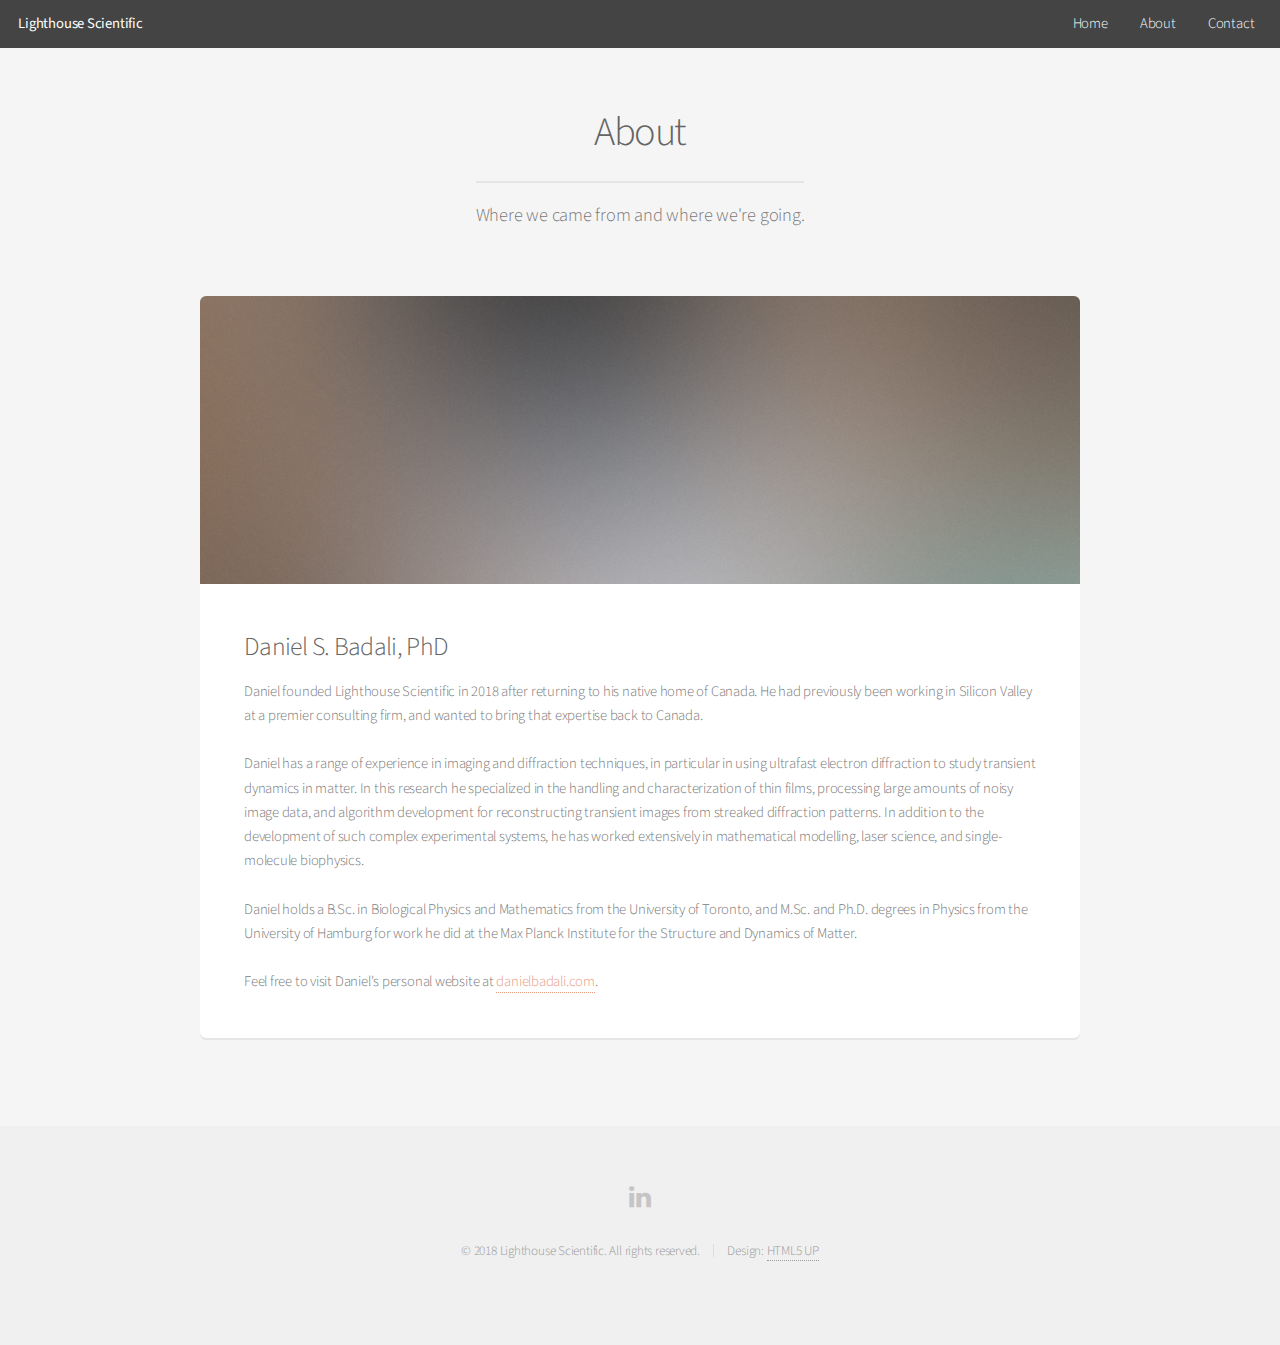
==== commit 46a9c9a4: "Update about.html" ====
--- a/about.html
+++ b/about.html
@@ -6,6 +6,15 @@
 -->
 <html>
 	<head>
+		<!-- Global site tag (gtag.js) - Google Analytics -->
+		<script async src="https://www.googletagmanager.com/gtag/js?id=UA-118662362-1"></script>
+		<script>
+		  window.dataLayer = window.dataLayer || [];
+		  function gtag(){dataLayer.push(arguments);}
+		  gtag('js', new Date());
+
+		  gtag('config', 'UA-118662362-1');
+		</script>
 		<title>Lighthouse Scientific</title>
 		<meta charset="utf-8" />
 		<meta name="viewport" content="width=device-width, initial-scale=1" />
@@ -37,7 +46,7 @@
 					<div class="box">
 						<span class="image featured"><img src="images/pic01.jpg" alt="" /></span>
 						<h3>Daniel S. Badali, PhD</h3>
-						<p>Daniel founded Lighthouse Scientific in 2018 after returning to his native home of Canada. He had spent the previous 3 years working at Silicon Valley's premier scientific consulting firm, and wanted to take that expertise back to Canada.
+						<p>Daniel founded Lighthouse Scientific in 2018 after returning to his native home of Canada. He had previously been working in Silicon Valley at a premier consulting firm, and wanted to bring that expertise back to Canada.
                             <br />
                             <br />
                             Daniel has a range of experience in imaging and diffraction techniques, in particular in using ultrafast electron diffraction to study transient dynamics in matter. In this research he specialized in the handling and characterization of thin films, processing large amounts of noisy image data, and algorithm development for reconstructing transient images from streaked diffraction patterns. In addition to the development of such complex experimental systems, he has worked extensively in mathematical modelling, laser science, and single-molecule biophysics.
@@ -46,7 +55,7 @@
                             Daniel holds a B.Sc. in Biological Physics and Mathematics from the University of Toronto, and M.Sc. and Ph.D. degrees in Physics from the University of Hamburg for work he did at the Max Planck Institute for the Structure and Dynamics of Matter.
 			    <br />
 			    <br />
-			    Daniel's personal website can be found at <a href="http://danielbadali.com/" target="_blank">danielbadali.com</a>.
+			    Feel free to visit Daniel's personal website at <a href="https://danielbadali.com/" target="_blank">danielbadali.com</a>.
                         </p>
 					</div>
 				</section>
@@ -54,7 +63,7 @@
 			<!-- Footer -->
 				<footer id="footer">
 					<ul class="icons">
-                        <li><a href="#" class="icon fa-linkedin"><span class="label">LinkedIn</span></a></li>
+                        <li><a href="https://www.linkedin.com/company/lighthouse-scientific" class="icon fa-linkedin" target="_blank"><span class="label">LinkedIn</span></a></li>
 					</ul>
 					<ul class="copyright">
 						<li>&copy; 2018 Lighthouse Scientific. All rights reserved.</li><li>Design: <a href="http://html5up.net">HTML5 UP</a></li>
--- a/assets/css/main.css
+++ b/assets/css/main.css
@@ -1,3769 +1,3769 @@
-@import url("font-awesome.min.css");
-@import url("https://fonts.googleapis.com/css?family=Source+Sans+Pro:300,400,300italic,400italic");
-
-/*
-	Alpha by HTML5 UP
-	html5up.net | @ajlkn
-	Free for personal and commercial use under the CCA 3.0 license (html5up.net/license)
-*/
-
-/* Reset */
-
-	html, body, div, span, applet, object, iframe, h1, h2, h3, h4, h5, h6, p, blockquote, pre, a, abbr, acronym, address, big, cite, code, del, dfn, em, img, ins, kbd, q, s, samp, small, strike, strong, sub, sup, tt, var, b, u, i, center, dl, dt, dd, ol, ul, li, fieldset, form, label, legend, table, caption, tbody, tfoot, thead, tr, th, td, article, aside, canvas, details, embed, figure, figcaption, footer, header, hgroup, menu, nav, output, ruby, section, summary, time, mark, audio, video {
-		margin: 0;
-		padding: 0;
-		border: 0;
-		font-size: 100%;
-		font: inherit;
-		vertical-align: baseline;
-	}
-
-	article, aside, details, figcaption, figure, footer, header, hgroup, menu, nav, section {
-		display: block;
-	}
-
-	body {
-		line-height: 1;
-	}
-
-	ol, ul {
-		list-style: none;
-	}
-
-	blockquote, q {
-		quotes: none;
-	}
-
-	blockquote:before, blockquote:after, q:before, q:after {
-		content: '';
-		content: none;
-	}
-
-	table {
-		border-collapse: collapse;
-		border-spacing: 0;
-	}
-
-	body {
-		-webkit-text-size-adjust: none;
-	}
-
-/* Box Model */
-
-	*, *:before, *:after {
-		-moz-box-sizing: border-box;
-		-webkit-box-sizing: border-box;
-		box-sizing: border-box;
-	}
-
-/* Containers */
-
-	.container {
-		margin-left: auto;
-		margin-right: auto;
-	}
-
-	.container.\31 25\25 {
-		width: 100%;
-		max-width: 75em;
-		min-width: 60em;
-	}
-
-	.container.\37 5\25 {
-		width: 45em;
-	}
-
-	.container.\35 0\25 {
-		width: 30em;
-	}
-
-	.container.\32 5\25 {
-		width: 15em;
-	}
-
-	.container {
-		width: 60em;
-	}
-
-	@media screen and (max-width: 1680px) {
-
-		.container.\31 25\25 {
-			width: 100%;
-			max-width: 75em;
-			min-width: 60em;
-		}
-
-		.container.\37 5\25 {
-			width: 45em;
-		}
-
-		.container.\35 0\25 {
-			width: 30em;
-		}
-
-		.container.\32 5\25 {
-			width: 15em;
-		}
-
-		.container {
-			width: 60em;
-		}
-
-	}
-
-	@media screen and (max-width: 1280px) {
-
-		.container.\31 25\25 {
-			width: 100%;
-			max-width: 75em;
-			min-width: 60em;
-		}
-
-		.container.\37 5\25 {
-			width: 45em;
-		}
-
-		.container.\35 0\25 {
-			width: 30em;
-		}
-
-		.container.\32 5\25 {
-			width: 15em;
-		}
-
-		.container {
-			width: 60em;
-		}
-
-	}
-
-	@media screen and (max-width: 980px) {
-
-		.container.\31 25\25 {
-			width: 100%;
-			max-width: 112.5%;
-			min-width: 90%;
-		}
-
-		.container.\37 5\25 {
-			width: 67.5%;
-		}
-
-		.container.\35 0\25 {
-			width: 45%;
-		}
-
-		.container.\32 5\25 {
-			width: 22.5%;
-		}
-
-		.container {
-			width: 90%;
-		}
-
-	}
-
-	@media screen and (max-width: 840px) {
-
-		.container.\31 25\25 {
-			width: 100%;
-			max-width: 112.5%;
-			min-width: 90%;
-		}
-
-		.container.\37 5\25 {
-			width: 67.5%;
-		}
-
-		.container.\35 0\25 {
-			width: 45%;
-		}
-
-		.container.\32 5\25 {
-			width: 22.5%;
-		}
-
-		.container {
-			width: 90% !important;
-		}
-
-	}
-
-	@media screen and (max-width: 736px) {
-
-		.container.\31 25\25 {
-			width: 100%;
-			max-width: 125%;
-			min-width: 100%;
-		}
-
-		.container.\37 5\25 {
-			width: 75%;
-		}
-
-		.container.\35 0\25 {
-			width: 50%;
-		}
-
-		.container.\32 5\25 {
-			width: 25%;
-		}
-
-		.container {
-			width: 100% !important;
-		}
-
-	}
-
-	@media screen and (max-width: 480px) {
-
-		.container.\31 25\25 {
-			width: 100%;
-			max-width: 125%;
-			min-width: 100%;
-		}
-
-		.container.\37 5\25 {
-			width: 75%;
-		}
-
-		.container.\35 0\25 {
-			width: 50%;
-		}
-
-		.container.\32 5\25 {
-			width: 25%;
-		}
-
-		.container {
-			width: 100% !important;
-		}
-
-	}
-
-/* Grid */
-
-	.row {
-		border-bottom: solid 1px transparent;
-		-moz-box-sizing: border-box;
-		-webkit-box-sizing: border-box;
-		box-sizing: border-box;
-	}
-
-	.row > * {
-		float: left;
-		-moz-box-sizing: border-box;
-		-webkit-box-sizing: border-box;
-		box-sizing: border-box;
-	}
-
-	.row:after, .row:before {
-		content: '';
-		display: block;
-		clear: both;
-		height: 0;
-	}
-
-	.row.uniform > * > :first-child {
-		margin-top: 0;
-	}
-
-	.row.uniform > * > :last-child {
-		margin-bottom: 0;
-	}
-
-	.row.\30 \25 > * {
-		padding: 0 0 0 0em;
-	}
-
-	.row.\30 \25 {
-		margin: 0 0 -1px 0em;
-	}
-
-	.row.uniform.\30 \25 > * {
-		padding: 0em 0 0 0em;
-	}
-
-	.row.uniform.\30 \25 {
-		margin: 0em 0 -1px 0em;
-	}
-
-	.row > * {
-		padding: 0 0 0 2em;
-	}
-
-	.row {
-		margin: 0 0 -1px -2em;
-	}
-
-	.row.uniform > * {
-		padding: 2em 0 0 2em;
-	}
-
-	.row.uniform {
-		margin: -2em 0 -1px -2em;
-	}
-
-	.row.\32 00\25 > * {
-		padding: 0 0 0 4em;
-	}
-
-	.row.\32 00\25 {
-		margin: 0 0 -1px -4em;
-	}
-
-	.row.uniform.\32 00\25 > * {
-		padding: 4em 0 0 4em;
-	}
-
-	.row.uniform.\32 00\25 {
-		margin: -4em 0 -1px -4em;
-	}
-
-	.row.\31 50\25 > * {
-		padding: 0 0 0 3em;
-	}
-
-	.row.\31 50\25 {
-		margin: 0 0 -1px -3em;
-	}
-
-	.row.uniform.\31 50\25 > * {
-		padding: 3em 0 0 3em;
-	}
-
-	.row.uniform.\31 50\25 {
-		margin: -3em 0 -1px -3em;
-	}
-
-	.row.\35 0\25 > * {
-		padding: 0 0 0 1em;
-	}
-
-	.row.\35 0\25 {
-		margin: 0 0 -1px -1em;
-	}
-
-	.row.uniform.\35 0\25 > * {
-		padding: 1em 0 0 1em;
-	}
-
-	.row.uniform.\35 0\25 {
-		margin: -1em 0 -1px -1em;
-	}
-
-	.row.\32 5\25 > * {
-		padding: 0 0 0 0.5em;
-	}
-
-	.row.\32 5\25 {
-		margin: 0 0 -1px -0.5em;
-	}
-
-	.row.uniform.\32 5\25 > * {
-		padding: 0.5em 0 0 0.5em;
-	}
-
-	.row.uniform.\32 5\25 {
-		margin: -0.5em 0 -1px -0.5em;
-	}
-
-	.\31 2u, .\31 2u\24 {
-		width: 100%;
-		clear: none;
-		margin-left: 0;
-	}
-
-	.\31 1u, .\31 1u\24 {
-		width: 91.6666666667%;
-		clear: none;
-		margin-left: 0;
-	}
-
-	.\31 0u, .\31 0u\24 {
-		width: 83.3333333333%;
-		clear: none;
-		margin-left: 0;
-	}
-
-	.\39 u, .\39 u\24 {
-		width: 75%;
-		clear: none;
-		margin-left: 0;
-	}
-
-	.\38 u, .\38 u\24 {
-		width: 66.6666666667%;
-		clear: none;
-		margin-left: 0;
-	}
-
-	.\37 u, .\37 u\24 {
-		width: 58.3333333333%;
-		clear: none;
-		margin-left: 0;
-	}
-
-	.\36 u, .\36 u\24 {
-		width: 50%;
-		clear: none;
-		margin-left: 0;
-	}
-
-	.\35 u, .\35 u\24 {
-		width: 41.6666666667%;
-		clear: none;
-		margin-left: 0;
-	}
-
-	.\34 u, .\34 u\24 {
-		width: 33.3333333333%;
-		clear: none;
-		margin-left: 0;
-	}
-
-	.\33 u, .\33 u\24 {
-		width: 25%;
-		clear: none;
-		margin-left: 0;
-	}
-
-	.\32 u, .\32 u\24 {
-		width: 16.6666666667%;
-		clear: none;
-		margin-left: 0;
-	}
-
-	.\31 u, .\31 u\24 {
-		width: 8.3333333333%;
-		clear: none;
-		margin-left: 0;
-	}
-
-	.\31 2u\24 + *,
-	.\31 1u\24 + *,
-	.\31 0u\24 + *,
-	.\39 u\24 + *,
-	.\38 u\24 + *,
-	.\37 u\24 + *,
-	.\36 u\24 + *,
-	.\35 u\24 + *,
-	.\34 u\24 + *,
-	.\33 u\24 + *,
-	.\32 u\24 + *,
-	.\31 u\24 + * {
-		clear: left;
-	}
-
-	.\-11u {
-		margin-left: 91.66667%;
-	}
-
-	.\-10u {
-		margin-left: 83.33333%;
-	}
-
-	.\-9u {
-		margin-left: 75%;
-	}
-
-	.\-8u {
-		margin-left: 66.66667%;
-	}
-
-	.\-7u {
-		margin-left: 58.33333%;
-	}
-
-	.\-6u {
-		margin-left: 50%;
-	}
-
-	.\-5u {
-		margin-left: 41.66667%;
-	}
-
-	.\-4u {
-		margin-left: 33.33333%;
-	}
-
-	.\-3u {
-		margin-left: 25%;
-	}
-
-	.\-2u {
-		margin-left: 16.66667%;
-	}
-
-	.\-1u {
-		margin-left: 8.33333%;
-	}
-
-	@media screen and (max-width: 1680px) {
-
-		.row > * {
-			padding: 0 0 0 2em;
-		}
-
-		.row {
-			margin: 0 0 -1px -2em;
-		}
-
-		.row.uniform > * {
-			padding: 2em 0 0 2em;
-		}
-
-		.row.uniform {
-			margin: -2em 0 -1px -2em;
-		}
-
-		.row.\32 00\25 > * {
-			padding: 0 0 0 4em;
-		}
-
-		.row.\32 00\25 {
-			margin: 0 0 -1px -4em;
-		}
-
-		.row.uniform.\32 00\25 > * {
-			padding: 4em 0 0 4em;
-		}
-
-		.row.uniform.\32 00\25 {
-			margin: -4em 0 -1px -4em;
-		}
-
-		.row.\31 50\25 > * {
-			padding: 0 0 0 3em;
-		}
-
-		.row.\31 50\25 {
-			margin: 0 0 -1px -3em;
-		}
-
-		.row.uniform.\31 50\25 > * {
-			padding: 3em 0 0 3em;
-		}
-
-		.row.uniform.\31 50\25 {
-			margin: -3em 0 -1px -3em;
-		}
-
-		.row.\35 0\25 > * {
-			padding: 0 0 0 1em;
-		}
-
-		.row.\35 0\25 {
-			margin: 0 0 -1px -1em;
-		}
-
-		.row.uniform.\35 0\25 > * {
-			padding: 1em 0 0 1em;
-		}
-
-		.row.uniform.\35 0\25 {
-			margin: -1em 0 -1px -1em;
-		}
-
-		.row.\32 5\25 > * {
-			padding: 0 0 0 0.5em;
-		}
-
-		.row.\32 5\25 {
-			margin: 0 0 -1px -0.5em;
-		}
-
-		.row.uniform.\32 5\25 > * {
-			padding: 0.5em 0 0 0.5em;
-		}
-
-		.row.uniform.\32 5\25 {
-			margin: -0.5em 0 -1px -0.5em;
-		}
-
-		.\31 2u\28wide\29, .\31 2u\24\28wide\29 {
-			width: 100%;
-			clear: none;
-			margin-left: 0;
-		}
-
-		.\31 1u\28wide\29, .\31 1u\24\28wide\29 {
-			width: 91.6666666667%;
-			clear: none;
-			margin-left: 0;
-		}
-
-		.\31 0u\28wide\29, .\31 0u\24\28wide\29 {
-			width: 83.3333333333%;
-			clear: none;
-			margin-left: 0;
-		}
-
-		.\39 u\28wide\29, .\39 u\24\28wide\29 {
-			width: 75%;
-			clear: none;
-			margin-left: 0;
-		}
-
-		.\38 u\28wide\29, .\38 u\24\28wide\29 {
-			width: 66.6666666667%;
-			clear: none;
-			margin-left: 0;
-		}
-
-		.\37 u\28wide\29, .\37 u\24\28wide\29 {
-			width: 58.3333333333%;
-			clear: none;
-			margin-left: 0;
-		}
-
-		.\36 u\28wide\29, .\36 u\24\28wide\29 {
-			width: 50%;
-			clear: none;
-			margin-left: 0;
-		}
-
-		.\35 u\28wide\29, .\35 u\24\28wide\29 {
-			width: 41.6666666667%;
-			clear: none;
-			margin-left: 0;
-		}
-
-		.\34 u\28wide\29, .\34 u\24\28wide\29 {
-			width: 33.3333333333%;
-			clear: none;
-			margin-left: 0;
-		}
-
-		.\33 u\28wide\29, .\33 u\24\28wide\29 {
-			width: 25%;
-			clear: none;
-			margin-left: 0;
-		}
-
-		.\32 u\28wide\29, .\32 u\24\28wide\29 {
-			width: 16.6666666667%;
-			clear: none;
-			margin-left: 0;
-		}
-
-		.\31 u\28wide\29, .\31 u\24\28wide\29 {
-			width: 8.3333333333%;
-			clear: none;
-			margin-left: 0;
-		}
-
-		.\31 2u\24\28wide\29 + *,
-		.\31 1u\24\28wide\29 + *,
-		.\31 0u\24\28wide\29 + *,
-		.\39 u\24\28wide\29 + *,
-		.\38 u\24\28wide\29 + *,
-		.\37 u\24\28wide\29 + *,
-		.\36 u\24\28wide\29 + *,
-		.\35 u\24\28wide\29 + *,
-		.\34 u\24\28wide\29 + *,
-		.\33 u\24\28wide\29 + *,
-		.\32 u\24\28wide\29 + *,
-		.\31 u\24\28wide\29 + * {
-			clear: left;
-		}
-
-		.\-11u\28wide\29 {
-			margin-left: 91.66667%;
-		}
-
-		.\-10u\28wide\29 {
-			margin-left: 83.33333%;
-		}
-
-		.\-9u\28wide\29 {
-			margin-left: 75%;
-		}
-
-		.\-8u\28wide\29 {
-			margin-left: 66.66667%;
-		}
-
-		.\-7u\28wide\29 {
-			margin-left: 58.33333%;
-		}
-
-		.\-6u\28wide\29 {
-			margin-left: 50%;
-		}
-
-		.\-5u\28wide\29 {
-			margin-left: 41.66667%;
-		}
-
-		.\-4u\28wide\29 {
-			margin-left: 33.33333%;
-		}
-
-		.\-3u\28wide\29 {
-			margin-left: 25%;
-		}
-
-		.\-2u\28wide\29 {
-			margin-left: 16.66667%;
-		}
-
-		.\-1u\28wide\29 {
-			margin-left: 8.33333%;
-		}
-
-	}
-
-	@media screen and (max-width: 1280px) {
-
-		.row > * {
-			padding: 0 0 0 2em;
-		}
-
-		.row {
-			margin: 0 0 -1px -2em;
-		}
-
-		.row.uniform > * {
-			padding: 2em 0 0 2em;
-		}
-
-		.row.uniform {
-			margin: -2em 0 -1px -2em;
-		}
-
-		.row.\32 00\25 > * {
-			padding: 0 0 0 4em;
-		}
-
-		.row.\32 00\25 {
-			margin: 0 0 -1px -4em;
-		}
-
-		.row.uniform.\32 00\25 > * {
-			padding: 4em 0 0 4em;
-		}
-
-		.row.uniform.\32 00\25 {
-			margin: -4em 0 -1px -4em;
-		}
-
-		.row.\31 50\25 > * {
-			padding: 0 0 0 3em;
-		}
-
-		.row.\31 50\25 {
-			margin: 0 0 -1px -3em;
-		}
-
-		.row.uniform.\31 50\25 > * {
-			padding: 3em 0 0 3em;
-		}
-
-		.row.uniform.\31 50\25 {
-			margin: -3em 0 -1px -3em;
-		}
-
-		.row.\35 0\25 > * {
-			padding: 0 0 0 1em;
-		}
-
-		.row.\35 0\25 {
-			margin: 0 0 -1px -1em;
-		}
-
-		.row.uniform.\35 0\25 > * {
-			padding: 1em 0 0 1em;
-		}
-
-		.row.uniform.\35 0\25 {
-			margin: -1em 0 -1px -1em;
-		}
-
-		.row.\32 5\25 > * {
-			padding: 0 0 0 0.5em;
-		}
-
-		.row.\32 5\25 {
-			margin: 0 0 -1px -0.5em;
-		}
-
-		.row.uniform.\32 5\25 > * {
-			padding: 0.5em 0 0 0.5em;
-		}
-
-		.row.uniform.\32 5\25 {
-			margin: -0.5em 0 -1px -0.5em;
-		}
-
-		.\31 2u\28normal\29, .\31 2u\24\28normal\29 {
-			width: 100%;
-			clear: none;
-			margin-left: 0;
-		}
-
-		.\31 1u\28normal\29, .\31 1u\24\28normal\29 {
-			width: 91.6666666667%;
-			clear: none;
-			margin-left: 0;
-		}
-
-		.\31 0u\28normal\29, .\31 0u\24\28normal\29 {
-			width: 83.3333333333%;
-			clear: none;
-			margin-left: 0;
-		}
-
-		.\39 u\28normal\29, .\39 u\24\28normal\29 {
-			width: 75%;
-			clear: none;
-			margin-left: 0;
-		}
-
-		.\38 u\28normal\29, .\38 u\24\28normal\29 {
-			width: 66.6666666667%;
-			clear: none;
-			margin-left: 0;
-		}
-
-		.\37 u\28normal\29, .\37 u\24\28normal\29 {
-			width: 58.3333333333%;
-			clear: none;
-			margin-left: 0;
-		}
-
-		.\36 u\28normal\29, .\36 u\24\28normal\29 {
-			width: 50%;
-			clear: none;
-			margin-left: 0;
-		}
-
-		.\35 u\28normal\29, .\35 u\24\28normal\29 {
-			width: 41.6666666667%;
-			clear: none;
-			margin-left: 0;
-		}
-
-		.\34 u\28normal\29, .\34 u\24\28normal\29 {
-			width: 33.3333333333%;
-			clear: none;
-			margin-left: 0;
-		}
-
-		.\33 u\28normal\29, .\33 u\24\28normal\29 {
-			width: 25%;
-			clear: none;
-			margin-left: 0;
-		}
-
-		.\32 u\28normal\29, .\32 u\24\28normal\29 {
-			width: 16.6666666667%;
-			clear: none;
-			margin-left: 0;
-		}
-
-		.\31 u\28normal\29, .\31 u\24\28normal\29 {
-			width: 8.3333333333%;
-			clear: none;
-			margin-left: 0;
-		}
-
-		.\31 2u\24\28normal\29 + *,
-		.\31 1u\24\28normal\29 + *,
-		.\31 0u\24\28normal\29 + *,
-		.\39 u\24\28normal\29 + *,
-		.\38 u\24\28normal\29 + *,
-		.\37 u\24\28normal\29 + *,
-		.\36 u\24\28normal\29 + *,
-		.\35 u\24\28normal\29 + *,
-		.\34 u\24\28normal\29 + *,
-		.\33 u\24\28normal\29 + *,
-		.\32 u\24\28normal\29 + *,
-		.\31 u\24\28normal\29 + * {
-			clear: left;
-		}
-
-		.\-11u\28normal\29 {
-			margin-left: 91.66667%;
-		}
-
-		.\-10u\28normal\29 {
-			margin-left: 83.33333%;
-		}
-
-		.\-9u\28normal\29 {
-			margin-left: 75%;
-		}
-
-		.\-8u\28normal\29 {
-			margin-left: 66.66667%;
-		}
-
-		.\-7u\28normal\29 {
-			margin-left: 58.33333%;
-		}
-
-		.\-6u\28normal\29 {
-			margin-left: 50%;
-		}
-
-		.\-5u\28normal\29 {
-			margin-left: 41.66667%;
-		}
-
-		.\-4u\28normal\29 {
-			margin-left: 33.33333%;
-		}
-
-		.\-3u\28normal\29 {
-			margin-left: 25%;
-		}
-
-		.\-2u\28normal\29 {
-			margin-left: 16.66667%;
-		}
-
-		.\-1u\28normal\29 {
-			margin-left: 8.33333%;
-		}
-
-	}
-
-	@media screen and (max-width: 980px) {
-
-		.row > * {
-			padding: 0 0 0 2em;
-		}
-
-		.row {
-			margin: 0 0 -1px -2em;
-		}
-
-		.row.uniform > * {
-			padding: 2em 0 0 2em;
-		}
-
-		.row.uniform {
-			margin: -2em 0 -1px -2em;
-		}
-
-		.row.\32 00\25 > * {
-			padding: 0 0 0 4em;
-		}
-
-		.row.\32 00\25 {
-			margin: 0 0 -1px -4em;
-		}
-
-		.row.uniform.\32 00\25 > * {
-			padding: 4em 0 0 4em;
-		}
-
-		.row.uniform.\32 00\25 {
-			margin: -4em 0 -1px -4em;
-		}
-
-		.row.\31 50\25 > * {
-			padding: 0 0 0 3em;
-		}
-
-		.row.\31 50\25 {
-			margin: 0 0 -1px -3em;
-		}
-
-		.row.uniform.\31 50\25 > * {
-			padding: 3em 0 0 3em;
-		}
-
-		.row.uniform.\31 50\25 {
-			margin: -3em 0 -1px -3em;
-		}
-
-		.row.\35 0\25 > * {
-			padding: 0 0 0 1em;
-		}
-
-		.row.\35 0\25 {
-			margin: 0 0 -1px -1em;
-		}
-
-		.row.uniform.\35 0\25 > * {
-			padding: 1em 0 0 1em;
-		}
-
-		.row.uniform.\35 0\25 {
-			margin: -1em 0 -1px -1em;
-		}
-
-		.row.\32 5\25 > * {
-			padding: 0 0 0 0.5em;
-		}
-
-		.row.\32 5\25 {
-			margin: 0 0 -1px -0.5em;
-		}
-
-		.row.uniform.\32 5\25 > * {
-			padding: 0.5em 0 0 0.5em;
-		}
-
-		.row.uniform.\32 5\25 {
-			margin: -0.5em 0 -1px -0.5em;
-		}
-
-		.\31 2u\28narrow\29, .\31 2u\24\28narrow\29 {
-			width: 100%;
-			clear: none;
-			margin-left: 0;
-		}
-
-		.\31 1u\28narrow\29, .\31 1u\24\28narrow\29 {
-			width: 91.6666666667%;
-			clear: none;
-			margin-left: 0;
-		}
-
-		.\31 0u\28narrow\29, .\31 0u\24\28narrow\29 {
-			width: 83.3333333333%;
-			clear: none;
-			margin-left: 0;
-		}
-
-		.\39 u\28narrow\29, .\39 u\24\28narrow\29 {
-			width: 75%;
-			clear: none;
-			margin-left: 0;
-		}
-
-		.\38 u\28narrow\29, .\38 u\24\28narrow\29 {
-			width: 66.6666666667%;
-			clear: none;
-			margin-left: 0;
-		}
-
-		.\37 u\28narrow\29, .\37 u\24\28narrow\29 {
-			width: 58.3333333333%;
-			clear: none;
-			margin-left: 0;
-		}
-
-		.\36 u\28narrow\29, .\36 u\24\28narrow\29 {
-			width: 50%;
-			clear: none;
-			margin-left: 0;
-		}
-
-		.\35 u\28narrow\29, .\35 u\24\28narrow\29 {
-			width: 41.6666666667%;
-			clear: none;
-			margin-left: 0;
-		}
-
-		.\34 u\28narrow\29, .\34 u\24\28narrow\29 {
-			width: 33.3333333333%;
-			clear: none;
-			margin-left: 0;
-		}
-
-		.\33 u\28narrow\29, .\33 u\24\28narrow\29 {
-			width: 25%;
-			clear: none;
-			margin-left: 0;
-		}
-
-		.\32 u\28narrow\29, .\32 u\24\28narrow\29 {
-			width: 16.6666666667%;
-			clear: none;
-			margin-left: 0;
-		}
-
-		.\31 u\28narrow\29, .\31 u\24\28narrow\29 {
-			width: 8.3333333333%;
-			clear: none;
-			margin-left: 0;
-		}
-
-		.\31 2u\24\28narrow\29 + *,
-		.\31 1u\24\28narrow\29 + *,
-		.\31 0u\24\28narrow\29 + *,
-		.\39 u\24\28narrow\29 + *,
-		.\38 u\24\28narrow\29 + *,
-		.\37 u\24\28narrow\29 + *,
-		.\36 u\24\28narrow\29 + *,
-		.\35 u\24\28narrow\29 + *,
-		.\34 u\24\28narrow\29 + *,
-		.\33 u\24\28narrow\29 + *,
-		.\32 u\24\28narrow\29 + *,
-		.\31 u\24\28narrow\29 + * {
-			clear: left;
-		}
-
-		.\-11u\28narrow\29 {
-			margin-left: 91.66667%;
-		}
-
-		.\-10u\28narrow\29 {
-			margin-left: 83.33333%;
-		}
-
-		.\-9u\28narrow\29 {
-			margin-left: 75%;
-		}
-
-		.\-8u\28narrow\29 {
-			margin-left: 66.66667%;
-		}
-
-		.\-7u\28narrow\29 {
-			margin-left: 58.33333%;
-		}
-
-		.\-6u\28narrow\29 {
-			margin-left: 50%;
-		}
-
-		.\-5u\28narrow\29 {
-			margin-left: 41.66667%;
-		}
-
-		.\-4u\28narrow\29 {
-			margin-left: 33.33333%;
-		}
-
-		.\-3u\28narrow\29 {
-			margin-left: 25%;
-		}
-
-		.\-2u\28narrow\29 {
-			margin-left: 16.66667%;
-		}
-
-		.\-1u\28narrow\29 {
-			margin-left: 8.33333%;
-		}
-
-	}
-
-	@media screen and (max-width: 840px) {
-
-		.row > * {
-			padding: 0 0 0 2em;
-		}
-
-		.row {
-			margin: 0 0 -1px -2em;
-		}
-
-		.row.uniform > * {
-			padding: 2em 0 0 2em;
-		}
-
-		.row.uniform {
-			margin: -2em 0 -1px -2em;
-		}
-
-		.row.\32 00\25 > * {
-			padding: 0 0 0 4em;
-		}
-
-		.row.\32 00\25 {
-			margin: 0 0 -1px -4em;
-		}
-
-		.row.uniform.\32 00\25 > * {
-			padding: 4em 0 0 4em;
-		}
-
-		.row.uniform.\32 00\25 {
-			margin: -4em 0 -1px -4em;
-		}
-
-		.row.\31 50\25 > * {
-			padding: 0 0 0 3em;
-		}
-
-		.row.\31 50\25 {
-			margin: 0 0 -1px -3em;
-		}
-
-		.row.uniform.\31 50\25 > * {
-			padding: 3em 0 0 3em;
-		}
-
-		.row.uniform.\31 50\25 {
-			margin: -3em 0 -1px -3em;
-		}
-
-		.row.\35 0\25 > * {
-			padding: 0 0 0 1em;
-		}
-
-		.row.\35 0\25 {
-			margin: 0 0 -1px -1em;
-		}
-
-		.row.uniform.\35 0\25 > * {
-			padding: 1em 0 0 1em;
-		}
-
-		.row.uniform.\35 0\25 {
-			margin: -1em 0 -1px -1em;
-		}
-
-		.row.\32 5\25 > * {
-			padding: 0 0 0 0.5em;
-		}
-
-		.row.\32 5\25 {
-			margin: 0 0 -1px -0.5em;
-		}
-
-		.row.uniform.\32 5\25 > * {
-			padding: 0.5em 0 0 0.5em;
-		}
-
-		.row.uniform.\32 5\25 {
-			margin: -0.5em 0 -1px -0.5em;
-		}
-
-		.\31 2u\28narrower\29, .\31 2u\24\28narrower\29 {
-			width: 100%;
-			clear: none;
-			margin-left: 0;
-		}
-
-		.\31 1u\28narrower\29, .\31 1u\24\28narrower\29 {
-			width: 91.6666666667%;
-			clear: none;
-			margin-left: 0;
-		}
-
-		.\31 0u\28narrower\29, .\31 0u\24\28narrower\29 {
-			width: 83.3333333333%;
-			clear: none;
-			margin-left: 0;
-		}
-
-		.\39 u\28narrower\29, .\39 u\24\28narrower\29 {
-			width: 75%;
-			clear: none;
-			margin-left: 0;
-		}
-
-		.\38 u\28narrower\29, .\38 u\24\28narrower\29 {
-			width: 66.6666666667%;
-			clear: none;
-			margin-left: 0;
-		}
-
-		.\37 u\28narrower\29, .\37 u\24\28narrower\29 {
-			width: 58.3333333333%;
-			clear: none;
-			margin-left: 0;
-		}
-
-		.\36 u\28narrower\29, .\36 u\24\28narrower\29 {
-			width: 50%;
-			clear: none;
-			margin-left: 0;
-		}
-
-		.\35 u\28narrower\29, .\35 u\24\28narrower\29 {
-			width: 41.6666666667%;
-			clear: none;
-			margin-left: 0;
-		}
-
-		.\34 u\28narrower\29, .\34 u\24\28narrower\29 {
-			width: 33.3333333333%;
-			clear: none;
-			margin-left: 0;
-		}
-
-		.\33 u\28narrower\29, .\33 u\24\28narrower\29 {
-			width: 25%;
-			clear: none;
-			margin-left: 0;
-		}
-
-		.\32 u\28narrower\29, .\32 u\24\28narrower\29 {
-			width: 16.6666666667%;
-			clear: none;
-			margin-left: 0;
-		}
-
-		.\31 u\28narrower\29, .\31 u\24\28narrower\29 {
-			width: 8.3333333333%;
-			clear: none;
-			margin-left: 0;
-		}
-
-		.\31 2u\24\28narrower\29 + *,
-		.\31 1u\24\28narrower\29 + *,
-		.\31 0u\24\28narrower\29 + *,
-		.\39 u\24\28narrower\29 + *,
-		.\38 u\24\28narrower\29 + *,
-		.\37 u\24\28narrower\29 + *,
-		.\36 u\24\28narrower\29 + *,
-		.\35 u\24\28narrower\29 + *,
-		.\34 u\24\28narrower\29 + *,
-		.\33 u\24\28narrower\29 + *,
-		.\32 u\24\28narrower\29 + *,
-		.\31 u\24\28narrower\29 + * {
-			clear: left;
-		}
-
-		.\-11u\28narrower\29 {
-			margin-left: 91.66667%;
-		}
-
-		.\-10u\28narrower\29 {
-			margin-left: 83.33333%;
-		}
-
-		.\-9u\28narrower\29 {
-			margin-left: 75%;
-		}
-
-		.\-8u\28narrower\29 {
-			margin-left: 66.66667%;
-		}
-
-		.\-7u\28narrower\29 {
-			margin-left: 58.33333%;
-		}
-
-		.\-6u\28narrower\29 {
-			margin-left: 50%;
-		}
-
-		.\-5u\28narrower\29 {
-			margin-left: 41.66667%;
-		}
-
-		.\-4u\28narrower\29 {
-			margin-left: 33.33333%;
-		}
-
-		.\-3u\28narrower\29 {
-			margin-left: 25%;
-		}
-
-		.\-2u\28narrower\29 {
-			margin-left: 16.66667%;
-		}
-
-		.\-1u\28narrower\29 {
-			margin-left: 8.33333%;
-		}
-
-	}
-
-	@media screen and (max-width: 736px) {
-
-		.row > * {
-			padding: 0 0 0 2em;
-		}
-
-		.row {
-			margin: 0 0 -1px -2em;
-		}
-
-		.row.uniform > * {
-			padding: 2em 0 0 2em;
-		}
-
-		.row.uniform {
-			margin: -2em 0 -1px -2em;
-		}
-
-		.row.\32 00\25 > * {
-			padding: 0 0 0 4em;
-		}
-
-		.row.\32 00\25 {
-			margin: 0 0 -1px -4em;
-		}
-
-		.row.uniform.\32 00\25 > * {
-			padding: 4em 0 0 4em;
-		}
-
-		.row.uniform.\32 00\25 {
-			margin: -4em 0 -1px -4em;
-		}
-
-		.row.\31 50\25 > * {
-			padding: 0 0 0 3em;
-		}
-
-		.row.\31 50\25 {
-			margin: 0 0 -1px -3em;
-		}
-
-		.row.uniform.\31 50\25 > * {
-			padding: 3em 0 0 3em;
-		}
-
-		.row.uniform.\31 50\25 {
-			margin: -3em 0 -1px -3em;
-		}
-
-		.row.\35 0\25 > * {
-			padding: 0 0 0 1em;
-		}
-
-		.row.\35 0\25 {
-			margin: 0 0 -1px -1em;
-		}
-
-		.row.uniform.\35 0\25 > * {
-			padding: 1em 0 0 1em;
-		}
-
-		.row.uniform.\35 0\25 {
-			margin: -1em 0 -1px -1em;
-		}
-
-		.row.\32 5\25 > * {
-			padding: 0 0 0 0.5em;
-		}
-
-		.row.\32 5\25 {
-			margin: 0 0 -1px -0.5em;
-		}
-
-		.row.uniform.\32 5\25 > * {
-			padding: 0.5em 0 0 0.5em;
-		}
-
-		.row.uniform.\32 5\25 {
-			margin: -0.5em 0 -1px -0.5em;
-		}
-
-		.\31 2u\28mobile\29, .\31 2u\24\28mobile\29 {
-			width: 100%;
-			clear: none;
-			margin-left: 0;
-		}
-
-		.\31 1u\28mobile\29, .\31 1u\24\28mobile\29 {
-			width: 91.6666666667%;
-			clear: none;
-			margin-left: 0;
-		}
-
-		.\31 0u\28mobile\29, .\31 0u\24\28mobile\29 {
-			width: 83.3333333333%;
-			clear: none;
-			margin-left: 0;
-		}
-
-		.\39 u\28mobile\29, .\39 u\24\28mobile\29 {
-			width: 75%;
-			clear: none;
-			margin-left: 0;
-		}
-
-		.\38 u\28mobile\29, .\38 u\24\28mobile\29 {
-			width: 66.6666666667%;
-			clear: none;
-			margin-left: 0;
-		}
-
-		.\37 u\28mobile\29, .\37 u\24\28mobile\29 {
-			width: 58.3333333333%;
-			clear: none;
-			margin-left: 0;
-		}
-
-		.\36 u\28mobile\29, .\36 u\24\28mobile\29 {
-			width: 50%;
-			clear: none;
-			margin-left: 0;
-		}
-
-		.\35 u\28mobile\29, .\35 u\24\28mobile\29 {
-			width: 41.6666666667%;
-			clear: none;
-			margin-left: 0;
-		}
-
-		.\34 u\28mobile\29, .\34 u\24\28mobile\29 {
-			width: 33.3333333333%;
-			clear: none;
-			margin-left: 0;
-		}
-
-		.\33 u\28mobile\29, .\33 u\24\28mobile\29 {
-			width: 25%;
-			clear: none;
-			margin-left: 0;
-		}
-
-		.\32 u\28mobile\29, .\32 u\24\28mobile\29 {
-			width: 16.6666666667%;
-			clear: none;
-			margin-left: 0;
-		}
-
-		.\31 u\28mobile\29, .\31 u\24\28mobile\29 {
-			width: 8.3333333333%;
-			clear: none;
-			margin-left: 0;
-		}
-
-		.\31 2u\24\28mobile\29 + *,
-		.\31 1u\24\28mobile\29 + *,
-		.\31 0u\24\28mobile\29 + *,
-		.\39 u\24\28mobile\29 + *,
-		.\38 u\24\28mobile\29 + *,
-		.\37 u\24\28mobile\29 + *,
-		.\36 u\24\28mobile\29 + *,
-		.\35 u\24\28mobile\29 + *,
-		.\34 u\24\28mobile\29 + *,
-		.\33 u\24\28mobile\29 + *,
-		.\32 u\24\28mobile\29 + *,
-		.\31 u\24\28mobile\29 + * {
-			clear: left;
-		}
-
-		.\-11u\28mobile\29 {
-			margin-left: 91.66667%;
-		}
-
-		.\-10u\28mobile\29 {
-			margin-left: 83.33333%;
-		}
-
-		.\-9u\28mobile\29 {
-			margin-left: 75%;
-		}
-
-		.\-8u\28mobile\29 {
-			margin-left: 66.66667%;
-		}
-
-		.\-7u\28mobile\29 {
-			margin-left: 58.33333%;
-		}
-
-		.\-6u\28mobile\29 {
-			margin-left: 50%;
-		}
-
-		.\-5u\28mobile\29 {
-			margin-left: 41.66667%;
-		}
-
-		.\-4u\28mobile\29 {
-			margin-left: 33.33333%;
-		}
-
-		.\-3u\28mobile\29 {
-			margin-left: 25%;
-		}
-
-		.\-2u\28mobile\29 {
-			margin-left: 16.66667%;
-		}
-
-		.\-1u\28mobile\29 {
-			margin-left: 8.33333%;
-		}
-
-	}
-
-	@media screen and (max-width: 480px) {
-
-		.row > * {
-			padding: 0 0 0 2em;
-		}
-
-		.row {
-			margin: 0 0 -1px -2em;
-		}
-
-		.row.uniform > * {
-			padding: 2em 0 0 2em;
-		}
-
-		.row.uniform {
-			margin: -2em 0 -1px -2em;
-		}
-
-		.row.\32 00\25 > * {
-			padding: 0 0 0 4em;
-		}
-
-		.row.\32 00\25 {
-			margin: 0 0 -1px -4em;
-		}
-
-		.row.uniform.\32 00\25 > * {
-			padding: 4em 0 0 4em;
-		}
-
-		.row.uniform.\32 00\25 {
-			margin: -4em 0 -1px -4em;
-		}
-
-		.row.\31 50\25 > * {
-			padding: 0 0 0 3em;
-		}
-
-		.row.\31 50\25 {
-			margin: 0 0 -1px -3em;
-		}
-
-		.row.uniform.\31 50\25 > * {
-			padding: 3em 0 0 3em;
-		}
-
-		.row.uniform.\31 50\25 {
-			margin: -3em 0 -1px -3em;
-		}
-
-		.row.\35 0\25 > * {
-			padding: 0 0 0 1em;
-		}
-
-		.row.\35 0\25 {
-			margin: 0 0 -1px -1em;
-		}
-
-		.row.uniform.\35 0\25 > * {
-			padding: 1em 0 0 1em;
-		}
-
-		.row.uniform.\35 0\25 {
-			margin: -1em 0 -1px -1em;
-		}
-
-		.row.\32 5\25 > * {
-			padding: 0 0 0 0.5em;
-		}
-
-		.row.\32 5\25 {
-			margin: 0 0 -1px -0.5em;
-		}
-
-		.row.uniform.\32 5\25 > * {
-			padding: 0.5em 0 0 0.5em;
-		}
-
-		.row.uniform.\32 5\25 {
-			margin: -0.5em 0 -1px -0.5em;
-		}
-
-		.\31 2u\28mobilep\29, .\31 2u\24\28mobilep\29 {
-			width: 100%;
-			clear: none;
-			margin-left: 0;
-		}
-
-		.\31 1u\28mobilep\29, .\31 1u\24\28mobilep\29 {
-			width: 91.6666666667%;
-			clear: none;
-			margin-left: 0;
-		}
-
-		.\31 0u\28mobilep\29, .\31 0u\24\28mobilep\29 {
-			width: 83.3333333333%;
-			clear: none;
-			margin-left: 0;
-		}
-
-		.\39 u\28mobilep\29, .\39 u\24\28mobilep\29 {
-			width: 75%;
-			clear: none;
-			margin-left: 0;
-		}
-
-		.\38 u\28mobilep\29, .\38 u\24\28mobilep\29 {
-			width: 66.6666666667%;
-			clear: none;
-			margin-left: 0;
-		}
-
-		.\37 u\28mobilep\29, .\37 u\24\28mobilep\29 {
-			width: 58.3333333333%;
-			clear: none;
-			margin-left: 0;
-		}
-
-		.\36 u\28mobilep\29, .\36 u\24\28mobilep\29 {
-			width: 50%;
-			clear: none;
-			margin-left: 0;
-		}
-
-		.\35 u\28mobilep\29, .\35 u\24\28mobilep\29 {
-			width: 41.6666666667%;
-			clear: none;
-			margin-left: 0;
-		}
-
-		.\34 u\28mobilep\29, .\34 u\24\28mobilep\29 {
-			width: 33.3333333333%;
-			clear: none;
-			margin-left: 0;
-		}
-
-		.\33 u\28mobilep\29, .\33 u\24\28mobilep\29 {
-			width: 25%;
-			clear: none;
-			margin-left: 0;
-		}
-
-		.\32 u\28mobilep\29, .\32 u\24\28mobilep\29 {
-			width: 16.6666666667%;
-			clear: none;
-			margin-left: 0;
-		}
-
-		.\31 u\28mobilep\29, .\31 u\24\28mobilep\29 {
-			width: 8.3333333333%;
-			clear: none;
-			margin-left: 0;
-		}
-
-		.\31 2u\24\28mobilep\29 + *,
-		.\31 1u\24\28mobilep\29 + *,
-		.\31 0u\24\28mobilep\29 + *,
-		.\39 u\24\28mobilep\29 + *,
-		.\38 u\24\28mobilep\29 + *,
-		.\37 u\24\28mobilep\29 + *,
-		.\36 u\24\28mobilep\29 + *,
-		.\35 u\24\28mobilep\29 + *,
-		.\34 u\24\28mobilep\29 + *,
-		.\33 u\24\28mobilep\29 + *,
-		.\32 u\24\28mobilep\29 + *,
-		.\31 u\24\28mobilep\29 + * {
-			clear: left;
-		}
-
-		.\-11u\28mobilep\29 {
-			margin-left: 91.66667%;
-		}
-
-		.\-10u\28mobilep\29 {
-			margin-left: 83.33333%;
-		}
-
-		.\-9u\28mobilep\29 {
-			margin-left: 75%;
-		}
-
-		.\-8u\28mobilep\29 {
-			margin-left: 66.66667%;
-		}
-
-		.\-7u\28mobilep\29 {
-			margin-left: 58.33333%;
-		}
-
-		.\-6u\28mobilep\29 {
-			margin-left: 50%;
-		}
-
-		.\-5u\28mobilep\29 {
-			margin-left: 41.66667%;
-		}
-
-		.\-4u\28mobilep\29 {
-			margin-left: 33.33333%;
-		}
-
-		.\-3u\28mobilep\29 {
-			margin-left: 25%;
-		}
-
-		.\-2u\28mobilep\29 {
-			margin-left: 16.66667%;
-		}
-
-		.\-1u\28mobilep\29 {
-			margin-left: 8.33333%;
-		}
-
-	}
-
-/* Basic */
-
-	body {
-		background: #f5f5f5;
-	}
-
-	body, input, select, textarea {
-		color: #777;
-		font-family: "Source Sans Pro", sans-serif;
-		font-size: 16pt;
-		font-weight: 300;
-		line-height: 1.65em;
-		letter-spacing: -0.015em;
-	}
-
-	a {
-		-moz-transition: color 0.2s ease-in-out, border-bottom-color 0.2s ease-in-out;
-		-webkit-transition: color 0.2s ease-in-out, border-bottom-color 0.2s ease-in-out;
-		-ms-transition: color 0.2s ease-in-out, border-bottom-color 0.2s ease-in-out;
-		transition: color 0.2s ease-in-out, border-bottom-color 0.2s ease-in-out;
-		border-bottom: dotted 1px;
-		color: #e89980;
-		text-decoration: none;
-	}
-
-		a:hover {
-			border-bottom-color: transparent;
-		}
-
-	strong, b {
-		color: #646464;
-		font-weight: 400;
-	}
-
-	em, i {
-		font-style: italic;
-	}
-
-	p {
-		margin: 0 0 2em 0;
-	}
-
-	h1, h2, h3, h4, h5, h6 {
-		color: #646464;
-		font-weight: 300;
-		line-height: 1em;
-		margin: 0 0 0.5em 0;
-	}
-
-		h1 a, h2 a, h3 a, h4 a, h5 a, h6 a {
-			color: inherit;
-			text-decoration: none;
-		}
-
-	h2 {
-		font-size: 2.25em;
-		line-height: 1.5em;
-		letter-spacing: -0.035em;
-	}
-
-	h3 {
-		font-size: 1.75em;
-		line-height: 1.5em;
-		letter-spacing: -0.025em;
-	}
-
-	h4 {
-		font-size: 1.1em;
-		line-height: 1.5em;
-		letter-spacing: 0;
-	}
-
-	h5 {
-		font-size: 0.9em;
-		line-height: 1.5em;
-		letter-spacing: 0;
-	}
-
-	h6 {
-		font-size: 0.7em;
-		line-height: 1.5em;
-		letter-spacing: 0;
-	}
-
-	sub {
-		font-size: 0.8em;
-		position: relative;
-		top: 0.5em;
-	}
-
-	sup {
-		font-size: 0.8em;
-		position: relative;
-		top: -0.5em;
-	}
-
-	hr {
-		border: 0;
-		border-bottom: solid 2px #e5e5e5;
-		margin: 2em 0;
-	}
-
-		hr.major {
-			margin: 3em 0;
-		}
-
-	blockquote {
-		border-left: solid 4px #e5e5e5;
-		font-style: italic;
-		margin: 0 0 2em 0;
-		padding: 0.5em 0 0.5em 2em;
-	}
-
-	pre {
-		-webkit-overflow-scrolling: touch;
-		background: #f8f8f8;
-		border-radius: 6px;
-		border: solid 1px #e5e5e5;
-		font-family: monospace;
-		font-size: 0.9em;
-		line-height: 1.75em;
-		margin: 0 0 2em 0;
-		overflow-x: auto;
-		padding: 1em 1.5em;
-	}
-
-	code {
-		background: #f8f8f8;
-		border-radius: 6px;
-		border: solid 1px #e5e5e5;
-		font-family: monospace;
-		font-size: 0.9em;
-		margin: 0 0.25em;
-		padding: 0.25em 0.65em;
-	}
-
-	.align-left {
-		text-align: left;
-	}
-
-	.align-center {
-		text-align: center;
-	}
-
-	.align-right {
-		text-align: right;
-	}
-
-/* Section/Article */
-
-	section.special, article.special {
-		text-align: center;
-	}
-
-	header p {
-		color: #999;
-		position: relative;
-		margin: 0 0 1.5em 0;
-		font-style: italic;
-	}
-
-	header h2 + p {
-		font-size: 1.25em;
-		margin-top: -1em;
-		line-height: 1.5em;
-	}
-
-	header h3 + p {
-		font-size: 1.1em;
-		margin-top: -0.85em;
-		line-height: 1.5em;
-	}
-
-	header h4 + p,
-	header h5 + p,
-	header h6 + p {
-		font-size: 0.8em;
-		margin-top: -0.5em;
-		line-height: 1.5em;
-	}
-
-	header.major {
-		padding: 1em 0;
-		text-align: center;
-	}
-
-		header.major h2 {
-			margin: 0;
-		}
-
-		header.major p {
-			display: inline-block;
-			border-top: solid 2px #e5e5e5;
-			color: #777;
-			margin: 1.5em 0 0 0;
-			padding: 1.5em 0 0 0;
-			font-style: normal;
-		}
-
-/* Form */
-
-	form {
-		margin: 0 0 2em 0;
-	}
-
-	label {
-		color: #646464;
-		display: block;
-		font-size: 0.9em;
-		font-weight: 300;
-		margin: 0 0 1em 0;
-	}
-
-	input[type="text"],
-	input[type="password"],
-	input[type="email"],
-	select,
-	textarea {
-		-moz-appearance: none;
-		-webkit-appearance: none;
-		-ms-appearance: none;
-		appearance: none;
-		background: #f8f8f8;
-		border-radius: 6px;
-		border: solid 1px #e5e5e5;
-		color: inherit;
-		display: block;
-		outline: 0;
-		padding: 0 1em;
-		text-decoration: none;
-		width: 100%;
-	}
-
-		input[type="text"]:invalid,
-		input[type="password"]:invalid,
-		input[type="email"]:invalid,
-		select:invalid,
-		textarea:invalid {
-			box-shadow: none;
-		}
-
-		input[type="text"]:focus,
-		input[type="password"]:focus,
-		input[type="email"]:focus,
-		select:focus,
-		textarea:focus {
-			border-color: #e89980;
-			box-shadow: 0 0 0 2px #e89980;
-		}
-
-	.select-wrapper {
-		text-decoration: none;
-		display: block;
-		position: relative;
-	}
-
-		.select-wrapper:before {
-			-moz-osx-font-smoothing: grayscale;
-			-webkit-font-smoothing: antialiased;
-			font-family: FontAwesome;
-			font-style: normal;
-			font-weight: normal;
-			text-transform: none !important;
-		}
-
-		.select-wrapper:before {
-			color: #e5e5e5;
-			content: '\f078';
-			display: block;
-			height: 3em;
-			line-height: 3em;
-			pointer-events: none;
-			position: absolute;
-			right: 0;
-			text-align: center;
-			top: 0;
-			width: 3em;
-		}
-
-		.select-wrapper select::-ms-expand {
-			display: none;
-		}
-
-	input[type="text"],
-	input[type="password"],
-	input[type="email"],
-	select {
-		height: 3em;
-	}
-
-	textarea {
-		padding: 0.75em 1em;
-	}
-
-	input[type="checkbox"],
-	input[type="radio"] {
-		-moz-appearance: none;
-		-webkit-appearance: none;
-		-ms-appearance: none;
-		appearance: none;
-		display: block;
-		float: left;
-		margin-right: -2em;
-		opacity: 0;
-		width: 1em;
-		z-index: -1;
-	}
-
-		input[type="checkbox"] + label,
-		input[type="radio"] + label {
-			text-decoration: none;
-			color: #777;
-			cursor: pointer;
-			display: inline-block;
-			font-size: 1em;
-			font-weight: 300;
-			padding-left: 2.55em;
-			padding-right: 0.75em;
-			position: relative;
-		}
-
-			input[type="checkbox"] + label:before,
-			input[type="radio"] + label:before {
-				-moz-osx-font-smoothing: grayscale;
-				-webkit-font-smoothing: antialiased;
-				font-family: FontAwesome;
-				font-style: normal;
-				font-weight: normal;
-				text-transform: none !important;
-			}
-
-			input[type="checkbox"] + label:before,
-			input[type="radio"] + label:before {
-				background: #f8f8f8;
-				border-radius: 6px;
-				border: solid 1px #e5e5e5;
-				content: '';
-				display: inline-block;
-				height: 1.8em;
-				left: 0;
-				line-height: 1.725em;
-				position: absolute;
-				text-align: center;
-				top: 0;
-				width: 1.8em;
-			}
-
-		input[type="checkbox"]:checked + label:before,
-		input[type="radio"]:checked + label:before {
-			background: #666;
-			border-color: #666;
-			color: #ffffff;
-			content: '\f00c';
-		}
-
-		input[type="checkbox"]:focus + label:before,
-		input[type="radio"]:focus + label:before {
-			border-color: #e89980;
-			box-shadow: 0 0 0 1px #e89980;
-		}
-
-	input[type="checkbox"] + label:before {
-		border-radius: 6px;
-	}
-
-	input[type="radio"] + label:before {
-		border-radius: 100%;
-	}
-
-	::-webkit-input-placeholder {
-		color: #999 !important;
-		opacity: 1.0;
-	}
-
-	:-moz-placeholder {
-		color: #999 !important;
-		opacity: 1.0;
-	}
-
-	::-moz-placeholder {
-		color: #999 !important;
-		opacity: 1.0;
-	}
-
-	:-ms-input-placeholder {
-		color: #999 !important;
-		opacity: 1.0;
-	}
-
-	.formerize-placeholder {
-		color: #999 !important;
-		opacity: 1.0;
-	}
-
-/* Box */
-
-	.box {
-		background: #fff;
-		border-radius: 6px;
-		box-shadow: 0 2px 0 0 #e5e5e5;
-		margin: 0 0 2em 0;
-		padding: 3em;
-	}
-
-		.box > :last-child {
-			margin-bottom: 0;
-		}
-
-		.box.alt {
-			background: none !important;
-			border-radius: 0 !important;
-			box-shadow: none !important;
-			margin: 0 0 2em 0;
-			padding: 0 !important;
-		}
-
-		.box.features .features-row {
-			border-top: solid 2px #e5e5e5;
-			position: relative;
-		}
-
-			.box.features .features-row:after {
-				clear: both;
-				content: '';
-				display: block;
-			}
-
-			.box.features .features-row section {
-				float: left;
-				padding: 3em;
-				width: 50%;
-			}
-
-				.box.features .features-row section :last-child {
-					margin-bottom: 0;
-				}
-
-				.box.features .features-row section:nth-child(2n) {
-					padding-right: 0;
-				}
-
-					.box.features .features-row section:nth-child(2n):before {
-						background: #e5e5e5;
-						content: '';
-						display: block;
-						height: 100%;
-						margin-left: -3em;
-						position: absolute;
-						top: 0;
-						width: 2px;
-					}
-
-				.box.features .features-row section:nth-child(2n-1) {
-					padding-left: 0;
-				}
-
-			.box.features .features-row:first-child {
-				border-top: 0;
-			}
-
-				.box.features .features-row:first-child section {
-					padding-top: 0;
-				}
-
-			.box.features .features-row:last-child {
-				padding-bottom: 0;
-			}
-
-				.box.features .features-row:last-child section {
-					padding-bottom: 0;
-				}
-
-		.box.special {
-			text-align: center;
-		}
-
-		.box .image.featured {
-			border-radius: 0;
-			display: block;
-			margin: 3em 0 3em -3em;
-			position: relative;
-			width: calc(100% + 6em);
-		}
-
-			.box .image.featured img {
-				border-radius: 0;
-				display: block;
-				width: 100%;
-			}
-
-			.box .image.featured:first-child {
-				border-radius: 6px 6px 0 0;
-				margin-bottom: 3em;
-				margin-top: -3em;
-			}
-
-				.box .image.featured:first-child img {
-					border-radius: 6px 6px 0 0;
-				}
-
-			.box .image.featured:last-child {
-				border-radius: 0 0 6px 6px;
-				margin-bottom: -3em;
-				margin-top: 3em;
-			}
-
-				.box .image.featured:last-child img {
-					border-radius: 0 0 6px 6px;
-				}
-
-/* Icon */
-
-	.icon {
-		text-decoration: none;
-		border-bottom: none;
-		position: relative;
-	}
-
-		.icon:before {
-			-moz-osx-font-smoothing: grayscale;
-			-webkit-font-smoothing: antialiased;
-			font-family: FontAwesome;
-			font-style: normal;
-			font-weight: normal;
-			text-transform: none !important;
-		}
-
-		.icon > .label {
-			display: none;
-		}
-
-		.icon.major {
-			background: #666;
-			border-radius: 100%;
-			color: #ffffff;
-			cursor: default;
-			display: inline-block;
-			height: 5.5em;
-			line-height: 5.5em;
-			margin: 0 0 2em 0;
-			width: 5.5em;
-		}
-
-			.icon.major:before {
-				font-size: 2.5em;
-			}
-
-			.icon.major.accent1 {
-				background: #666;
-				color: #ffffff;
-			}
-
-			.icon.major.accent2 {
-				background: #e89980;
-				color: #ffffff;
-			}
-
-			.icon.major.accent3 {
-				background: #7fcdb8;
-				color: #ffffff;
-			}
-
-			.icon.major.accent4 {
-				background: #90b0ba;
-				color: #ffffff;
-			}
-
-			.icon.major.accent5 {
-				background: #e5cb95;
-				color: #ffffff;
-			}
-
-/* Image */
-
-	.image {
-		border-radius: 6px;
-		border: 0;
-		display: inline-block;
-		position: relative;
-	}
-
-		.image img {
-			border-radius: 6px;
-			display: block;
-		}
-
-		.image.left {
-			float: left;
-			padding: 0 1.5em 1em 0;
-			top: 0.25em;
-		}
-
-		.image.right {
-			float: right;
-			padding: 0 0 1em 1.5em;
-			top: 0.25em;
-		}
-
-		.image.fit {
-			display: block;
-			margin: 0 0 2em 0;
-			width: 100%;
-		}
-
-			.image.fit img {
-				display: block;
-				width: 100%;
-			}
-
-/* List */
-
-	ol {
-		list-style: decimal;
-		margin: 0 0 2em 0;
-		padding-left: 1.25em;
-	}
-
-		ol li {
-			padding-left: 0.25em;
-		}
-
-	ul {
-		list-style: disc;
-		margin: 0 0 2em 0;
-		padding-left: 1em;
-	}
-
-		ul li {
-			padding-left: 0.5em;
-		}
-
-		ul.alt {
-			list-style: none;
-			padding-left: 0;
-		}
-
-			ul.alt li {
-				border-top: solid 1px #e5e5e5;
-				padding: 0.5em 0;
-			}
-
-				ul.alt li:first-child {
-					border-top: 0;
-					padding-top: 0;
-				}
-
-		ul.icons {
-			cursor: default;
-			list-style: none;
-			padding-left: 0;
-		}
-
-			ul.icons li {
-				display: inline-block;
-				padding: 0 1.25em 0 0;
-			}
-
-				ul.icons li:last-child {
-					padding-right: 0;
-				}
-
-				ul.icons li .icon {
-					color: inherit;
-				}
-
-					ul.icons li .icon:before {
-						font-size: 1.75em;
-					}
-
-		ul.actions {
-			cursor: default;
-			list-style: none;
-			padding-left: 0;
-		}
-
-			ul.actions li {
-				display: inline-block;
-				padding: 0 1em 0 0;
-				vertical-align: middle;
-			}
-
-				ul.actions li:last-child {
-					padding-right: 0;
-				}
-
-			ul.actions.small li {
-				padding: 0 0.5em 0 0;
-			}
-
-			ul.actions.vertical li {
-				display: block;
-				padding: 1em 0 0 0;
-			}
-
-				ul.actions.vertical li:first-child {
-					padding-top: 0;
-				}
-
-				ul.actions.vertical li > * {
-					margin-bottom: 0;
-				}
-
-			ul.actions.vertical.small li {
-				padding: 0.5em 0 0 0;
-			}
-
-				ul.actions.vertical.small li:first-child {
-					padding-top: 0;
-				}
-
-			ul.actions.fit {
-				display: table;
-				margin-left: -1em;
-				padding: 0;
-				table-layout: fixed;
-				width: calc(100% + 1em);
-			}
-
-				ul.actions.fit li {
-					display: table-cell;
-					padding: 0 0 0 1em;
-				}
-
-					ul.actions.fit li > * {
-						margin-bottom: 0;
-					}
-
-				ul.actions.fit.small {
-					margin-left: -0.5em;
-					width: calc(100% + 0.5em);
-				}
-
-					ul.actions.fit.small li {
-						padding: 0 0 0 0.5em;
-					}
-
-	dl {
-		margin: 0 0 2em 0;
-	}
-
-/* Table */
-
-	.table-wrapper {
-		-webkit-overflow-scrolling: touch;
-		overflow-x: auto;
-	}
-
-	table {
-		margin: 0 0 2em 0;
-		width: 100%;
-	}
-
-		table tbody tr {
-			border: solid 1px #e5e5e5;
-			border-left: 0;
-			border-right: 0;
-		}
-
-			table tbody tr:nth-child(2n + 1) {
-				background-color: #f8f8f8;
-			}
-
-		table td {
-			padding: 0.75em 0.75em;
-		}
-
-		table th {
-			color: #646464;
-			font-size: 0.9em;
-			font-weight: 300;
-			padding: 0 0.75em 0.75em 0.75em;
-			text-align: left;
-		}
-
-		table thead {
-			border-bottom: solid 2px #e5e5e5;
-		}
-
-		table tfoot {
-			border-top: solid 2px #e5e5e5;
-		}
-
-		table.alt {
-			border-collapse: separate;
-		}
-
-			table.alt tbody tr td {
-				border: solid 1px #e5e5e5;
-				border-left-width: 0;
-				border-top-width: 0;
-			}
-
-				table.alt tbody tr td:first-child {
-					border-left-width: 1px;
-				}
-
-			table.alt tbody tr:first-child td {
-				border-top-width: 1px;
-			}
-
-			table.alt thead {
-				border-bottom: 0;
-			}
-
-			table.alt tfoot {
-				border-top: 0;
-			}
-
-/* Button */
-
-	input[type="submit"],
-	input[type="reset"],
-	input[type="button"],
-	.button {
-		-moz-appearance: none;
-		-webkit-appearance: none;
-		-ms-appearance: none;
-		appearance: none;
-		-moz-transition: background-color 0.2s ease-in-out, color 0.2s ease-in-out;
-		-webkit-transition: background-color 0.2s ease-in-out, color 0.2s ease-in-out;
-		-ms-transition: background-color 0.2s ease-in-out, color 0.2s ease-in-out;
-		transition: background-color 0.2s ease-in-out, color 0.2s ease-in-out;
-		background-color: #666;
-		border-radius: 6px;
-		border: 0;
-		color: #ffffff;
-		cursor: pointer;
-		display: inline-block;
-		font-weight: 400;
-		height: 3em;
-		line-height: 3em;
-		padding: 0 2em;
-		text-align: center;
-		text-decoration: none;
-		white-space: nowrap;
-	}
-
-		input[type="submit"]:hover,
-		input[type="reset"]:hover,
-		input[type="button"]:hover,
-		.button:hover {
-			background-color: #737373;
-		}
-
-		input[type="submit"]:active,
-		input[type="reset"]:active,
-		input[type="button"]:active,
-		.button:active {
-			background-color: #595959;
-		}
-
-		input[type="submit"].icon,
-		input[type="reset"].icon,
-		input[type="button"].icon,
-		.button.icon {
-			padding-left: 1.35em;
-		}
-
-			input[type="submit"].icon:before,
-			input[type="reset"].icon:before,
-			input[type="button"].icon:before,
-			.button.icon:before {
-				margin-right: 0.5em;
-			}
-
-		input[type="submit"].fit,
-		input[type="reset"].fit,
-		input[type="button"].fit,
-		.button.fit {
-			display: block;
-			margin: 0 0 1em 0;
-			width: 100%;
-		}
-
-		input[type="submit"].small,
-		input[type="reset"].small,
-		input[type="button"].small,
-		.button.small {
-			font-size: 0.8em;
-			height: 2.7em;
-			line-height: 2.7em;
-		}
-
-		input[type="submit"].big,
-		input[type="reset"].big,
-		input[type="button"].big,
-		.button.big {
-			font-size: 1.25em;
-			height: 2.7em;
-			line-height: 2.7em;
-		}
-
-		input[type="submit"].alt,
-		input[type="reset"].alt,
-		input[type="button"].alt,
-		.button.alt {
-			background-color: transparent;
-			box-shadow: inset 0 0 0 2px #e5e5e5;
-			color: #777;
-		}
-
-			input[type="submit"].alt:hover,
-			input[type="reset"].alt:hover,
-			input[type="button"].alt:hover,
-			.button.alt:hover {
-				background-color: #f8f8f8;
-			}
-
-			input[type="submit"].alt:active,
-			input[type="reset"].alt:active,
-			input[type="button"].alt:active,
-			.button.alt:active {
-				background-color: #f0f0f0;
-			}
-
-			input[type="submit"].alt.icon:before,
-			input[type="reset"].alt.icon:before,
-			input[type="button"].alt.icon:before,
-			.button.alt.icon:before {
-				color: #999;
-			}
-
-		input[type="submit"].special,
-		input[type="reset"].special,
-		input[type="button"].special,
-		.button.special {
-			background-color: #e89980;
-			color: #ffffff !important;
-		}
-
-			input[type="submit"].special:hover,
-			input[type="reset"].special:hover,
-			input[type="button"].special:hover,
-			.button.special:hover {
-				background-color: #ecaa96;
-			}
-
-			input[type="submit"].special:active,
-			input[type="reset"].special:active,
-			input[type="button"].special:active,
-			.button.special:active {
-				background-color: #e4886a;
-			}
-
-		input[type="submit"].disabled, input[type="submit"]:disabled,
-		input[type="reset"].disabled,
-		input[type="reset"]:disabled,
-		input[type="button"].disabled,
-		input[type="button"]:disabled,
-		.button.disabled,
-		.button:disabled {
-			background-color: #777 !important;
-			box-shadow: inset 0 -0.15em 0 0 rgba(0, 0, 0, 0.15);
-			color: #f5f5f5 !important;
-			cursor: default;
-			opacity: 0.25;
-		}
-
-/* Header */
-
-	#page-wrapper {
-		padding-top: 3em;
-	}
-
-	body.landing #page-wrapper {
-		padding-top: 0;
-	}
-
-	@-moz-keyframes reveal-header {
-		0% {
-			top: -5em;
-		}
-
-		100% {
-			top: 0;
-		}
-	}
-
-	@-webkit-keyframes reveal-header {
-		0% {
-			top: -5em;
-		}
-
-		100% {
-			top: 0;
-		}
-	}
-
-	@-ms-keyframes reveal-header {
-		0% {
-			top: -5em;
-		}
-
-		100% {
-			top: 0;
-		}
-	}
-
-	@keyframes reveal-header {
-		0% {
-			top: -5em;
-		}
-
-		100% {
-			top: 0;
-		}
-	}
-
-	#header {
-		background: #444;
-		color: #bbb;
-		cursor: default;
-		height: 3.25em;
-		left: 0;
-		line-height: 3.25em;
-		position: fixed;
-		top: 0;
-		width: 100%;
-		z-index: 10000;
-	}
-
-		#header h1 {
-			color: inherit;
-			height: inherit;
-			left: 1.25em;
-			line-height: inherit;
-			margin: 0;
-			padding: 0;
-			position: absolute;
-			top: 0;
-		}
-
-			#header h1 a {
-				color: #fff;
-				font-weight: 400;
-				border: 0;
-			}
-
-		#header nav {
-			height: inherit;
-			line-height: inherit;
-			position: absolute;
-			right: 0.75em;
-			top: 0;
-			vertical-align: middle;
-		}
-
-			#header nav > ul {
-				list-style: none;
-				margin: 0;
-				padding-left: 0;
-			}
-
-				#header nav > ul > li {
-					display: inline-block;
-					padding-left: 0;
-				}
-
-					#header nav > ul > li > ul {
-						display: none;
-					}
-
-					#header nav > ul > li a {
-						display: inline-block;
-						height: 2em;
-						line-height: 1.95em;
-						padding: 0 1em;
-						border-radius: 6px;
-					}
-
-					#header nav > ul > li a:not(.button) {
-						color: #fff;
-						display: inline-block;
-						text-decoration: none;
-						border: 0;
-					}
-
+@import url("font-awesome.min.css");
+@import url("https://fonts.googleapis.com/css?family=Source+Sans+Pro:300,400,300italic,400italic");
+
+/*
+	Alpha by HTML5 UP
+	html5up.net | @ajlkn
+	Free for personal and commercial use under the CCA 3.0 license (html5up.net/license)
+*/
+
+/* Reset */
+
+	html, body, div, span, applet, object, iframe, h1, h2, h3, h4, h5, h6, p, blockquote, pre, a, abbr, acronym, address, big, cite, code, del, dfn, em, img, ins, kbd, q, s, samp, small, strike, strong, sub, sup, tt, var, b, u, i, center, dl, dt, dd, ol, ul, li, fieldset, form, label, legend, table, caption, tbody, tfoot, thead, tr, th, td, article, aside, canvas, details, embed, figure, figcaption, footer, header, hgroup, menu, nav, output, ruby, section, summary, time, mark, audio, video {
+		margin: 0;
+		padding: 0;
+		border: 0;
+		font-size: 100%;
+		font: inherit;
+		vertical-align: baseline;
+	}
+
+	article, aside, details, figcaption, figure, footer, header, hgroup, menu, nav, section {
+		display: block;
+	}
+
+	body {
+		line-height: 1;
+	}
+
+	ol, ul {
+		list-style: none;
+	}
+
+	blockquote, q {
+		quotes: none;
+	}
+
+	blockquote:before, blockquote:after, q:before, q:after {
+		content: '';
+		content: none;
+	}
+
+	table {
+		border-collapse: collapse;
+		border-spacing: 0;
+	}
+
+	body {
+		-webkit-text-size-adjust: none;
+	}
+
+/* Box Model */
+
+	*, *:before, *:after {
+		-moz-box-sizing: border-box;
+		-webkit-box-sizing: border-box;
+		box-sizing: border-box;
+	}
+
+/* Containers */
+
+	.container {
+		margin-left: auto;
+		margin-right: auto;
+	}
+
+	.container.\31 25\25 {
+		width: 100%;
+		max-width: 75em;
+		min-width: 60em;
+	}
+
+	.container.\37 5\25 {
+		width: 45em;
+	}
+
+	.container.\35 0\25 {
+		width: 30em;
+	}
+
+	.container.\32 5\25 {
+		width: 15em;
+	}
+
+	.container {
+		width: 60em;
+	}
+
+	@media screen and (max-width: 1680px) {
+
+		.container.\31 25\25 {
+			width: 100%;
+			max-width: 75em;
+			min-width: 60em;
+		}
+
+		.container.\37 5\25 {
+			width: 45em;
+		}
+
+		.container.\35 0\25 {
+			width: 30em;
+		}
+
+		.container.\32 5\25 {
+			width: 15em;
+		}
+
+		.container {
+			width: 60em;
+		}
+
+	}
+
+	@media screen and (max-width: 1280px) {
+
+		.container.\31 25\25 {
+			width: 100%;
+			max-width: 75em;
+			min-width: 60em;
+		}
+
+		.container.\37 5\25 {
+			width: 45em;
+		}
+
+		.container.\35 0\25 {
+			width: 30em;
+		}
+
+		.container.\32 5\25 {
+			width: 15em;
+		}
+
+		.container {
+			width: 60em;
+		}
+
+	}
+
+	@media screen and (max-width: 980px) {
+
+		.container.\31 25\25 {
+			width: 100%;
+			max-width: 112.5%;
+			min-width: 90%;
+		}
+
+		.container.\37 5\25 {
+			width: 67.5%;
+		}
+
+		.container.\35 0\25 {
+			width: 45%;
+		}
+
+		.container.\32 5\25 {
+			width: 22.5%;
+		}
+
+		.container {
+			width: 90%;
+		}
+
+	}
+
+	@media screen and (max-width: 840px) {
+
+		.container.\31 25\25 {
+			width: 100%;
+			max-width: 112.5%;
+			min-width: 90%;
+		}
+
+		.container.\37 5\25 {
+			width: 67.5%;
+		}
+
+		.container.\35 0\25 {
+			width: 45%;
+		}
+
+		.container.\32 5\25 {
+			width: 22.5%;
+		}
+
+		.container {
+			width: 90% !important;
+		}
+
+	}
+
+	@media screen and (max-width: 736px) {
+
+		.container.\31 25\25 {
+			width: 100%;
+			max-width: 125%;
+			min-width: 100%;
+		}
+
+		.container.\37 5\25 {
+			width: 75%;
+		}
+
+		.container.\35 0\25 {
+			width: 50%;
+		}
+
+		.container.\32 5\25 {
+			width: 25%;
+		}
+
+		.container {
+			width: 100% !important;
+		}
+
+	}
+
+	@media screen and (max-width: 480px) {
+
+		.container.\31 25\25 {
+			width: 100%;
+			max-width: 125%;
+			min-width: 100%;
+		}
+
+		.container.\37 5\25 {
+			width: 75%;
+		}
+
+		.container.\35 0\25 {
+			width: 50%;
+		}
+
+		.container.\32 5\25 {
+			width: 25%;
+		}
+
+		.container {
+			width: 100% !important;
+		}
+
+	}
+
+/* Grid */
+
+	.row {
+		border-bottom: solid 1px transparent;
+		-moz-box-sizing: border-box;
+		-webkit-box-sizing: border-box;
+		box-sizing: border-box;
+	}
+
+	.row > * {
+		float: left;
+		-moz-box-sizing: border-box;
+		-webkit-box-sizing: border-box;
+		box-sizing: border-box;
+	}
+
+	.row:after, .row:before {
+		content: '';
+		display: block;
+		clear: both;
+		height: 0;
+	}
+
+	.row.uniform > * > :first-child {
+		margin-top: 0;
+	}
+
+	.row.uniform > * > :last-child {
+		margin-bottom: 0;
+	}
+
+	.row.\30 \25 > * {
+		padding: 0 0 0 0em;
+	}
+
+	.row.\30 \25 {
+		margin: 0 0 -1px 0em;
+	}
+
+	.row.uniform.\30 \25 > * {
+		padding: 0em 0 0 0em;
+	}
+
+	.row.uniform.\30 \25 {
+		margin: 0em 0 -1px 0em;
+	}
+
+	.row > * {
+		padding: 0 0 0 2em;
+	}
+
+	.row {
+		margin: 0 0 -1px -2em;
+	}
+
+	.row.uniform > * {
+		padding: 2em 0 0 2em;
+	}
+
+	.row.uniform {
+		margin: -2em 0 -1px -2em;
+	}
+
+	.row.\32 00\25 > * {
+		padding: 0 0 0 4em;
+	}
+
+	.row.\32 00\25 {
+		margin: 0 0 -1px -4em;
+	}
+
+	.row.uniform.\32 00\25 > * {
+		padding: 4em 0 0 4em;
+	}
+
+	.row.uniform.\32 00\25 {
+		margin: -4em 0 -1px -4em;
+	}
+
+	.row.\31 50\25 > * {
+		padding: 0 0 0 3em;
+	}
+
+	.row.\31 50\25 {
+		margin: 0 0 -1px -3em;
+	}
+
+	.row.uniform.\31 50\25 > * {
+		padding: 3em 0 0 3em;
+	}
+
+	.row.uniform.\31 50\25 {
+		margin: -3em 0 -1px -3em;
+	}
+
+	.row.\35 0\25 > * {
+		padding: 0 0 0 1em;
+	}
+
+	.row.\35 0\25 {
+		margin: 0 0 -1px -1em;
+	}
+
+	.row.uniform.\35 0\25 > * {
+		padding: 1em 0 0 1em;
+	}
+
+	.row.uniform.\35 0\25 {
+		margin: -1em 0 -1px -1em;
+	}
+
+	.row.\32 5\25 > * {
+		padding: 0 0 0 0.5em;
+	}
+
+	.row.\32 5\25 {
+		margin: 0 0 -1px -0.5em;
+	}
+
+	.row.uniform.\32 5\25 > * {
+		padding: 0.5em 0 0 0.5em;
+	}
+
+	.row.uniform.\32 5\25 {
+		margin: -0.5em 0 -1px -0.5em;
+	}
+
+	.\31 2u, .\31 2u\24 {
+		width: 100%;
+		clear: none;
+		margin-left: 0;
+	}
+
+	.\31 1u, .\31 1u\24 {
+		width: 91.6666666667%;
+		clear: none;
+		margin-left: 0;
+	}
+
+	.\31 0u, .\31 0u\24 {
+		width: 83.3333333333%;
+		clear: none;
+		margin-left: 0;
+	}
+
+	.\39 u, .\39 u\24 {
+		width: 75%;
+		clear: none;
+		margin-left: 0;
+	}
+
+	.\38 u, .\38 u\24 {
+		width: 66.6666666667%;
+		clear: none;
+		margin-left: 0;
+	}
+
+	.\37 u, .\37 u\24 {
+		width: 58.3333333333%;
+		clear: none;
+		margin-left: 0;
+	}
+
+	.\36 u, .\36 u\24 {
+		width: 50%;
+		clear: none;
+		margin-left: 0;
+	}
+
+	.\35 u, .\35 u\24 {
+		width: 41.6666666667%;
+		clear: none;
+		margin-left: 0;
+	}
+
+	.\34 u, .\34 u\24 {
+		width: 33.3333333333%;
+		clear: none;
+		margin-left: 0;
+	}
+
+	.\33 u, .\33 u\24 {
+		width: 25%;
+		clear: none;
+		margin-left: 0;
+	}
+
+	.\32 u, .\32 u\24 {
+		width: 16.6666666667%;
+		clear: none;
+		margin-left: 0;
+	}
+
+	.\31 u, .\31 u\24 {
+		width: 8.3333333333%;
+		clear: none;
+		margin-left: 0;
+	}
+
+	.\31 2u\24 + *,
+	.\31 1u\24 + *,
+	.\31 0u\24 + *,
+	.\39 u\24 + *,
+	.\38 u\24 + *,
+	.\37 u\24 + *,
+	.\36 u\24 + *,
+	.\35 u\24 + *,
+	.\34 u\24 + *,
+	.\33 u\24 + *,
+	.\32 u\24 + *,
+	.\31 u\24 + * {
+		clear: left;
+	}
+
+	.\-11u {
+		margin-left: 91.66667%;
+	}
+
+	.\-10u {
+		margin-left: 83.33333%;
+	}
+
+	.\-9u {
+		margin-left: 75%;
+	}
+
+	.\-8u {
+		margin-left: 66.66667%;
+	}
+
+	.\-7u {
+		margin-left: 58.33333%;
+	}
+
+	.\-6u {
+		margin-left: 50%;
+	}
+
+	.\-5u {
+		margin-left: 41.66667%;
+	}
+
+	.\-4u {
+		margin-left: 33.33333%;
+	}
+
+	.\-3u {
+		margin-left: 25%;
+	}
+
+	.\-2u {
+		margin-left: 16.66667%;
+	}
+
+	.\-1u {
+		margin-left: 8.33333%;
+	}
+
+	@media screen and (max-width: 1680px) {
+
+		.row > * {
+			padding: 0 0 0 2em;
+		}
+
+		.row {
+			margin: 0 0 -1px -2em;
+		}
+
+		.row.uniform > * {
+			padding: 2em 0 0 2em;
+		}
+
+		.row.uniform {
+			margin: -2em 0 -1px -2em;
+		}
+
+		.row.\32 00\25 > * {
+			padding: 0 0 0 4em;
+		}
+
+		.row.\32 00\25 {
+			margin: 0 0 -1px -4em;
+		}
+
+		.row.uniform.\32 00\25 > * {
+			padding: 4em 0 0 4em;
+		}
+
+		.row.uniform.\32 00\25 {
+			margin: -4em 0 -1px -4em;
+		}
+
+		.row.\31 50\25 > * {
+			padding: 0 0 0 3em;
+		}
+
+		.row.\31 50\25 {
+			margin: 0 0 -1px -3em;
+		}
+
+		.row.uniform.\31 50\25 > * {
+			padding: 3em 0 0 3em;
+		}
+
+		.row.uniform.\31 50\25 {
+			margin: -3em 0 -1px -3em;
+		}
+
+		.row.\35 0\25 > * {
+			padding: 0 0 0 1em;
+		}
+
+		.row.\35 0\25 {
+			margin: 0 0 -1px -1em;
+		}
+
+		.row.uniform.\35 0\25 > * {
+			padding: 1em 0 0 1em;
+		}
+
+		.row.uniform.\35 0\25 {
+			margin: -1em 0 -1px -1em;
+		}
+
+		.row.\32 5\25 > * {
+			padding: 0 0 0 0.5em;
+		}
+
+		.row.\32 5\25 {
+			margin: 0 0 -1px -0.5em;
+		}
+
+		.row.uniform.\32 5\25 > * {
+			padding: 0.5em 0 0 0.5em;
+		}
+
+		.row.uniform.\32 5\25 {
+			margin: -0.5em 0 -1px -0.5em;
+		}
+
+		.\31 2u\28wide\29, .\31 2u\24\28wide\29 {
+			width: 100%;
+			clear: none;
+			margin-left: 0;
+		}
+
+		.\31 1u\28wide\29, .\31 1u\24\28wide\29 {
+			width: 91.6666666667%;
+			clear: none;
+			margin-left: 0;
+		}
+
+		.\31 0u\28wide\29, .\31 0u\24\28wide\29 {
+			width: 83.3333333333%;
+			clear: none;
+			margin-left: 0;
+		}
+
+		.\39 u\28wide\29, .\39 u\24\28wide\29 {
+			width: 75%;
+			clear: none;
+			margin-left: 0;
+		}
+
+		.\38 u\28wide\29, .\38 u\24\28wide\29 {
+			width: 66.6666666667%;
+			clear: none;
+			margin-left: 0;
+		}
+
+		.\37 u\28wide\29, .\37 u\24\28wide\29 {
+			width: 58.3333333333%;
+			clear: none;
+			margin-left: 0;
+		}
+
+		.\36 u\28wide\29, .\36 u\24\28wide\29 {
+			width: 50%;
+			clear: none;
+			margin-left: 0;
+		}
+
+		.\35 u\28wide\29, .\35 u\24\28wide\29 {
+			width: 41.6666666667%;
+			clear: none;
+			margin-left: 0;
+		}
+
+		.\34 u\28wide\29, .\34 u\24\28wide\29 {
+			width: 33.3333333333%;
+			clear: none;
+			margin-left: 0;
+		}
+
+		.\33 u\28wide\29, .\33 u\24\28wide\29 {
+			width: 25%;
+			clear: none;
+			margin-left: 0;
+		}
+
+		.\32 u\28wide\29, .\32 u\24\28wide\29 {
+			width: 16.6666666667%;
+			clear: none;
+			margin-left: 0;
+		}
+
+		.\31 u\28wide\29, .\31 u\24\28wide\29 {
+			width: 8.3333333333%;
+			clear: none;
+			margin-left: 0;
+		}
+
+		.\31 2u\24\28wide\29 + *,
+		.\31 1u\24\28wide\29 + *,
+		.\31 0u\24\28wide\29 + *,
+		.\39 u\24\28wide\29 + *,
+		.\38 u\24\28wide\29 + *,
+		.\37 u\24\28wide\29 + *,
+		.\36 u\24\28wide\29 + *,
+		.\35 u\24\28wide\29 + *,
+		.\34 u\24\28wide\29 + *,
+		.\33 u\24\28wide\29 + *,
+		.\32 u\24\28wide\29 + *,
+		.\31 u\24\28wide\29 + * {
+			clear: left;
+		}
+
+		.\-11u\28wide\29 {
+			margin-left: 91.66667%;
+		}
+
+		.\-10u\28wide\29 {
+			margin-left: 83.33333%;
+		}
+
+		.\-9u\28wide\29 {
+			margin-left: 75%;
+		}
+
+		.\-8u\28wide\29 {
+			margin-left: 66.66667%;
+		}
+
+		.\-7u\28wide\29 {
+			margin-left: 58.33333%;
+		}
+
+		.\-6u\28wide\29 {
+			margin-left: 50%;
+		}
+
+		.\-5u\28wide\29 {
+			margin-left: 41.66667%;
+		}
+
+		.\-4u\28wide\29 {
+			margin-left: 33.33333%;
+		}
+
+		.\-3u\28wide\29 {
+			margin-left: 25%;
+		}
+
+		.\-2u\28wide\29 {
+			margin-left: 16.66667%;
+		}
+
+		.\-1u\28wide\29 {
+			margin-left: 8.33333%;
+		}
+
+	}
+
+	@media screen and (max-width: 1280px) {
+
+		.row > * {
+			padding: 0 0 0 2em;
+		}
+
+		.row {
+			margin: 0 0 -1px -2em;
+		}
+
+		.row.uniform > * {
+			padding: 2em 0 0 2em;
+		}
+
+		.row.uniform {
+			margin: -2em 0 -1px -2em;
+		}
+
+		.row.\32 00\25 > * {
+			padding: 0 0 0 4em;
+		}
+
+		.row.\32 00\25 {
+			margin: 0 0 -1px -4em;
+		}
+
+		.row.uniform.\32 00\25 > * {
+			padding: 4em 0 0 4em;
+		}
+
+		.row.uniform.\32 00\25 {
+			margin: -4em 0 -1px -4em;
+		}
+
+		.row.\31 50\25 > * {
+			padding: 0 0 0 3em;
+		}
+
+		.row.\31 50\25 {
+			margin: 0 0 -1px -3em;
+		}
+
+		.row.uniform.\31 50\25 > * {
+			padding: 3em 0 0 3em;
+		}
+
+		.row.uniform.\31 50\25 {
+			margin: -3em 0 -1px -3em;
+		}
+
+		.row.\35 0\25 > * {
+			padding: 0 0 0 1em;
+		}
+
+		.row.\35 0\25 {
+			margin: 0 0 -1px -1em;
+		}
+
+		.row.uniform.\35 0\25 > * {
+			padding: 1em 0 0 1em;
+		}
+
+		.row.uniform.\35 0\25 {
+			margin: -1em 0 -1px -1em;
+		}
+
+		.row.\32 5\25 > * {
+			padding: 0 0 0 0.5em;
+		}
+
+		.row.\32 5\25 {
+			margin: 0 0 -1px -0.5em;
+		}
+
+		.row.uniform.\32 5\25 > * {
+			padding: 0.5em 0 0 0.5em;
+		}
+
+		.row.uniform.\32 5\25 {
+			margin: -0.5em 0 -1px -0.5em;
+		}
+
+		.\31 2u\28normal\29, .\31 2u\24\28normal\29 {
+			width: 100%;
+			clear: none;
+			margin-left: 0;
+		}
+
+		.\31 1u\28normal\29, .\31 1u\24\28normal\29 {
+			width: 91.6666666667%;
+			clear: none;
+			margin-left: 0;
+		}
+
+		.\31 0u\28normal\29, .\31 0u\24\28normal\29 {
+			width: 83.3333333333%;
+			clear: none;
+			margin-left: 0;
+		}
+
+		.\39 u\28normal\29, .\39 u\24\28normal\29 {
+			width: 75%;
+			clear: none;
+			margin-left: 0;
+		}
+
+		.\38 u\28normal\29, .\38 u\24\28normal\29 {
+			width: 66.6666666667%;
+			clear: none;
+			margin-left: 0;
+		}
+
+		.\37 u\28normal\29, .\37 u\24\28normal\29 {
+			width: 58.3333333333%;
+			clear: none;
+			margin-left: 0;
+		}
+
+		.\36 u\28normal\29, .\36 u\24\28normal\29 {
+			width: 50%;
+			clear: none;
+			margin-left: 0;
+		}
+
+		.\35 u\28normal\29, .\35 u\24\28normal\29 {
+			width: 41.6666666667%;
+			clear: none;
+			margin-left: 0;
+		}
+
+		.\34 u\28normal\29, .\34 u\24\28normal\29 {
+			width: 33.3333333333%;
+			clear: none;
+			margin-left: 0;
+		}
+
+		.\33 u\28normal\29, .\33 u\24\28normal\29 {
+			width: 25%;
+			clear: none;
+			margin-left: 0;
+		}
+
+		.\32 u\28normal\29, .\32 u\24\28normal\29 {
+			width: 16.6666666667%;
+			clear: none;
+			margin-left: 0;
+		}
+
+		.\31 u\28normal\29, .\31 u\24\28normal\29 {
+			width: 8.3333333333%;
+			clear: none;
+			margin-left: 0;
+		}
+
+		.\31 2u\24\28normal\29 + *,
+		.\31 1u\24\28normal\29 + *,
+		.\31 0u\24\28normal\29 + *,
+		.\39 u\24\28normal\29 + *,
+		.\38 u\24\28normal\29 + *,
+		.\37 u\24\28normal\29 + *,
+		.\36 u\24\28normal\29 + *,
+		.\35 u\24\28normal\29 + *,
+		.\34 u\24\28normal\29 + *,
+		.\33 u\24\28normal\29 + *,
+		.\32 u\24\28normal\29 + *,
+		.\31 u\24\28normal\29 + * {
+			clear: left;
+		}
+
+		.\-11u\28normal\29 {
+			margin-left: 91.66667%;
+		}
+
+		.\-10u\28normal\29 {
+			margin-left: 83.33333%;
+		}
+
+		.\-9u\28normal\29 {
+			margin-left: 75%;
+		}
+
+		.\-8u\28normal\29 {
+			margin-left: 66.66667%;
+		}
+
+		.\-7u\28normal\29 {
+			margin-left: 58.33333%;
+		}
+
+		.\-6u\28normal\29 {
+			margin-left: 50%;
+		}
+
+		.\-5u\28normal\29 {
+			margin-left: 41.66667%;
+		}
+
+		.\-4u\28normal\29 {
+			margin-left: 33.33333%;
+		}
+
+		.\-3u\28normal\29 {
+			margin-left: 25%;
+		}
+
+		.\-2u\28normal\29 {
+			margin-left: 16.66667%;
+		}
+
+		.\-1u\28normal\29 {
+			margin-left: 8.33333%;
+		}
+
+	}
+
+	@media screen and (max-width: 980px) {
+
+		.row > * {
+			padding: 0 0 0 2em;
+		}
+
+		.row {
+			margin: 0 0 -1px -2em;
+		}
+
+		.row.uniform > * {
+			padding: 2em 0 0 2em;
+		}
+
+		.row.uniform {
+			margin: -2em 0 -1px -2em;
+		}
+
+		.row.\32 00\25 > * {
+			padding: 0 0 0 4em;
+		}
+
+		.row.\32 00\25 {
+			margin: 0 0 -1px -4em;
+		}
+
+		.row.uniform.\32 00\25 > * {
+			padding: 4em 0 0 4em;
+		}
+
+		.row.uniform.\32 00\25 {
+			margin: -4em 0 -1px -4em;
+		}
+
+		.row.\31 50\25 > * {
+			padding: 0 0 0 3em;
+		}
+
+		.row.\31 50\25 {
+			margin: 0 0 -1px -3em;
+		}
+
+		.row.uniform.\31 50\25 > * {
+			padding: 3em 0 0 3em;
+		}
+
+		.row.uniform.\31 50\25 {
+			margin: -3em 0 -1px -3em;
+		}
+
+		.row.\35 0\25 > * {
+			padding: 0 0 0 1em;
+		}
+
+		.row.\35 0\25 {
+			margin: 0 0 -1px -1em;
+		}
+
+		.row.uniform.\35 0\25 > * {
+			padding: 1em 0 0 1em;
+		}
+
+		.row.uniform.\35 0\25 {
+			margin: -1em 0 -1px -1em;
+		}
+
+		.row.\32 5\25 > * {
+			padding: 0 0 0 0.5em;
+		}
+
+		.row.\32 5\25 {
+			margin: 0 0 -1px -0.5em;
+		}
+
+		.row.uniform.\32 5\25 > * {
+			padding: 0.5em 0 0 0.5em;
+		}
+
+		.row.uniform.\32 5\25 {
+			margin: -0.5em 0 -1px -0.5em;
+		}
+
+		.\31 2u\28narrow\29, .\31 2u\24\28narrow\29 {
+			width: 100%;
+			clear: none;
+			margin-left: 0;
+		}
+
+		.\31 1u\28narrow\29, .\31 1u\24\28narrow\29 {
+			width: 91.6666666667%;
+			clear: none;
+			margin-left: 0;
+		}
+
+		.\31 0u\28narrow\29, .\31 0u\24\28narrow\29 {
+			width: 83.3333333333%;
+			clear: none;
+			margin-left: 0;
+		}
+
+		.\39 u\28narrow\29, .\39 u\24\28narrow\29 {
+			width: 75%;
+			clear: none;
+			margin-left: 0;
+		}
+
+		.\38 u\28narrow\29, .\38 u\24\28narrow\29 {
+			width: 66.6666666667%;
+			clear: none;
+			margin-left: 0;
+		}
+
+		.\37 u\28narrow\29, .\37 u\24\28narrow\29 {
+			width: 58.3333333333%;
+			clear: none;
+			margin-left: 0;
+		}
+
+		.\36 u\28narrow\29, .\36 u\24\28narrow\29 {
+			width: 50%;
+			clear: none;
+			margin-left: 0;
+		}
+
+		.\35 u\28narrow\29, .\35 u\24\28narrow\29 {
+			width: 41.6666666667%;
+			clear: none;
+			margin-left: 0;
+		}
+
+		.\34 u\28narrow\29, .\34 u\24\28narrow\29 {
+			width: 33.3333333333%;
+			clear: none;
+			margin-left: 0;
+		}
+
+		.\33 u\28narrow\29, .\33 u\24\28narrow\29 {
+			width: 25%;
+			clear: none;
+			margin-left: 0;
+		}
+
+		.\32 u\28narrow\29, .\32 u\24\28narrow\29 {
+			width: 16.6666666667%;
+			clear: none;
+			margin-left: 0;
+		}
+
+		.\31 u\28narrow\29, .\31 u\24\28narrow\29 {
+			width: 8.3333333333%;
+			clear: none;
+			margin-left: 0;
+		}
+
+		.\31 2u\24\28narrow\29 + *,
+		.\31 1u\24\28narrow\29 + *,
+		.\31 0u\24\28narrow\29 + *,
+		.\39 u\24\28narrow\29 + *,
+		.\38 u\24\28narrow\29 + *,
+		.\37 u\24\28narrow\29 + *,
+		.\36 u\24\28narrow\29 + *,
+		.\35 u\24\28narrow\29 + *,
+		.\34 u\24\28narrow\29 + *,
+		.\33 u\24\28narrow\29 + *,
+		.\32 u\24\28narrow\29 + *,
+		.\31 u\24\28narrow\29 + * {
+			clear: left;
+		}
+
+		.\-11u\28narrow\29 {
+			margin-left: 91.66667%;
+		}
+
+		.\-10u\28narrow\29 {
+			margin-left: 83.33333%;
+		}
+
+		.\-9u\28narrow\29 {
+			margin-left: 75%;
+		}
+
+		.\-8u\28narrow\29 {
+			margin-left: 66.66667%;
+		}
+
+		.\-7u\28narrow\29 {
+			margin-left: 58.33333%;
+		}
+
+		.\-6u\28narrow\29 {
+			margin-left: 50%;
+		}
+
+		.\-5u\28narrow\29 {
+			margin-left: 41.66667%;
+		}
+
+		.\-4u\28narrow\29 {
+			margin-left: 33.33333%;
+		}
+
+		.\-3u\28narrow\29 {
+			margin-left: 25%;
+		}
+
+		.\-2u\28narrow\29 {
+			margin-left: 16.66667%;
+		}
+
+		.\-1u\28narrow\29 {
+			margin-left: 8.33333%;
+		}
+
+	}
+
+	@media screen and (max-width: 840px) {
+
+		.row > * {
+			padding: 0 0 0 2em;
+		}
+
+		.row {
+			margin: 0 0 -1px -2em;
+		}
+
+		.row.uniform > * {
+			padding: 2em 0 0 2em;
+		}
+
+		.row.uniform {
+			margin: -2em 0 -1px -2em;
+		}
+
+		.row.\32 00\25 > * {
+			padding: 0 0 0 4em;
+		}
+
+		.row.\32 00\25 {
+			margin: 0 0 -1px -4em;
+		}
+
+		.row.uniform.\32 00\25 > * {
+			padding: 4em 0 0 4em;
+		}
+
+		.row.uniform.\32 00\25 {
+			margin: -4em 0 -1px -4em;
+		}
+
+		.row.\31 50\25 > * {
+			padding: 0 0 0 3em;
+		}
+
+		.row.\31 50\25 {
+			margin: 0 0 -1px -3em;
+		}
+
+		.row.uniform.\31 50\25 > * {
+			padding: 3em 0 0 3em;
+		}
+
+		.row.uniform.\31 50\25 {
+			margin: -3em 0 -1px -3em;
+		}
+
+		.row.\35 0\25 > * {
+			padding: 0 0 0 1em;
+		}
+
+		.row.\35 0\25 {
+			margin: 0 0 -1px -1em;
+		}
+
+		.row.uniform.\35 0\25 > * {
+			padding: 1em 0 0 1em;
+		}
+
+		.row.uniform.\35 0\25 {
+			margin: -1em 0 -1px -1em;
+		}
+
+		.row.\32 5\25 > * {
+			padding: 0 0 0 0.5em;
+		}
+
+		.row.\32 5\25 {
+			margin: 0 0 -1px -0.5em;
+		}
+
+		.row.uniform.\32 5\25 > * {
+			padding: 0.5em 0 0 0.5em;
+		}
+
+		.row.uniform.\32 5\25 {
+			margin: -0.5em 0 -1px -0.5em;
+		}
+
+		.\31 2u\28narrower\29, .\31 2u\24\28narrower\29 {
+			width: 100%;
+			clear: none;
+			margin-left: 0;
+		}
+
+		.\31 1u\28narrower\29, .\31 1u\24\28narrower\29 {
+			width: 91.6666666667%;
+			clear: none;
+			margin-left: 0;
+		}
+
+		.\31 0u\28narrower\29, .\31 0u\24\28narrower\29 {
+			width: 83.3333333333%;
+			clear: none;
+			margin-left: 0;
+		}
+
+		.\39 u\28narrower\29, .\39 u\24\28narrower\29 {
+			width: 75%;
+			clear: none;
+			margin-left: 0;
+		}
+
+		.\38 u\28narrower\29, .\38 u\24\28narrower\29 {
+			width: 66.6666666667%;
+			clear: none;
+			margin-left: 0;
+		}
+
+		.\37 u\28narrower\29, .\37 u\24\28narrower\29 {
+			width: 58.3333333333%;
+			clear: none;
+			margin-left: 0;
+		}
+
+		.\36 u\28narrower\29, .\36 u\24\28narrower\29 {
+			width: 50%;
+			clear: none;
+			margin-left: 0;
+		}
+
+		.\35 u\28narrower\29, .\35 u\24\28narrower\29 {
+			width: 41.6666666667%;
+			clear: none;
+			margin-left: 0;
+		}
+
+		.\34 u\28narrower\29, .\34 u\24\28narrower\29 {
+			width: 33.3333333333%;
+			clear: none;
+			margin-left: 0;
+		}
+
+		.\33 u\28narrower\29, .\33 u\24\28narrower\29 {
+			width: 25%;
+			clear: none;
+			margin-left: 0;
+		}
+
+		.\32 u\28narrower\29, .\32 u\24\28narrower\29 {
+			width: 16.6666666667%;
+			clear: none;
+			margin-left: 0;
+		}
+
+		.\31 u\28narrower\29, .\31 u\24\28narrower\29 {
+			width: 8.3333333333%;
+			clear: none;
+			margin-left: 0;
+		}
+
+		.\31 2u\24\28narrower\29 + *,
+		.\31 1u\24\28narrower\29 + *,
+		.\31 0u\24\28narrower\29 + *,
+		.\39 u\24\28narrower\29 + *,
+		.\38 u\24\28narrower\29 + *,
+		.\37 u\24\28narrower\29 + *,
+		.\36 u\24\28narrower\29 + *,
+		.\35 u\24\28narrower\29 + *,
+		.\34 u\24\28narrower\29 + *,
+		.\33 u\24\28narrower\29 + *,
+		.\32 u\24\28narrower\29 + *,
+		.\31 u\24\28narrower\29 + * {
+			clear: left;
+		}
+
+		.\-11u\28narrower\29 {
+			margin-left: 91.66667%;
+		}
+
+		.\-10u\28narrower\29 {
+			margin-left: 83.33333%;
+		}
+
+		.\-9u\28narrower\29 {
+			margin-left: 75%;
+		}
+
+		.\-8u\28narrower\29 {
+			margin-left: 66.66667%;
+		}
+
+		.\-7u\28narrower\29 {
+			margin-left: 58.33333%;
+		}
+
+		.\-6u\28narrower\29 {
+			margin-left: 50%;
+		}
+
+		.\-5u\28narrower\29 {
+			margin-left: 41.66667%;
+		}
+
+		.\-4u\28narrower\29 {
+			margin-left: 33.33333%;
+		}
+
+		.\-3u\28narrower\29 {
+			margin-left: 25%;
+		}
+
+		.\-2u\28narrower\29 {
+			margin-left: 16.66667%;
+		}
+
+		.\-1u\28narrower\29 {
+			margin-left: 8.33333%;
+		}
+
+	}
+
+	@media screen and (max-width: 736px) {
+
+		.row > * {
+			padding: 0 0 0 2em;
+		}
+
+		.row {
+			margin: 0 0 -1px -2em;
+		}
+
+		.row.uniform > * {
+			padding: 2em 0 0 2em;
+		}
+
+		.row.uniform {
+			margin: -2em 0 -1px -2em;
+		}
+
+		.row.\32 00\25 > * {
+			padding: 0 0 0 4em;
+		}
+
+		.row.\32 00\25 {
+			margin: 0 0 -1px -4em;
+		}
+
+		.row.uniform.\32 00\25 > * {
+			padding: 4em 0 0 4em;
+		}
+
+		.row.uniform.\32 00\25 {
+			margin: -4em 0 -1px -4em;
+		}
+
+		.row.\31 50\25 > * {
+			padding: 0 0 0 3em;
+		}
+
+		.row.\31 50\25 {
+			margin: 0 0 -1px -3em;
+		}
+
+		.row.uniform.\31 50\25 > * {
+			padding: 3em 0 0 3em;
+		}
+
+		.row.uniform.\31 50\25 {
+			margin: -3em 0 -1px -3em;
+		}
+
+		.row.\35 0\25 > * {
+			padding: 0 0 0 1em;
+		}
+
+		.row.\35 0\25 {
+			margin: 0 0 -1px -1em;
+		}
+
+		.row.uniform.\35 0\25 > * {
+			padding: 1em 0 0 1em;
+		}
+
+		.row.uniform.\35 0\25 {
+			margin: -1em 0 -1px -1em;
+		}
+
+		.row.\32 5\25 > * {
+			padding: 0 0 0 0.5em;
+		}
+
+		.row.\32 5\25 {
+			margin: 0 0 -1px -0.5em;
+		}
+
+		.row.uniform.\32 5\25 > * {
+			padding: 0.5em 0 0 0.5em;
+		}
+
+		.row.uniform.\32 5\25 {
+			margin: -0.5em 0 -1px -0.5em;
+		}
+
+		.\31 2u\28mobile\29, .\31 2u\24\28mobile\29 {
+			width: 100%;
+			clear: none;
+			margin-left: 0;
+		}
+
+		.\31 1u\28mobile\29, .\31 1u\24\28mobile\29 {
+			width: 91.6666666667%;
+			clear: none;
+			margin-left: 0;
+		}
+
+		.\31 0u\28mobile\29, .\31 0u\24\28mobile\29 {
+			width: 83.3333333333%;
+			clear: none;
+			margin-left: 0;
+		}
+
+		.\39 u\28mobile\29, .\39 u\24\28mobile\29 {
+			width: 75%;
+			clear: none;
+			margin-left: 0;
+		}
+
+		.\38 u\28mobile\29, .\38 u\24\28mobile\29 {
+			width: 66.6666666667%;
+			clear: none;
+			margin-left: 0;
+		}
+
+		.\37 u\28mobile\29, .\37 u\24\28mobile\29 {
+			width: 58.3333333333%;
+			clear: none;
+			margin-left: 0;
+		}
+
+		.\36 u\28mobile\29, .\36 u\24\28mobile\29 {
+			width: 50%;
+			clear: none;
+			margin-left: 0;
+		}
+
+		.\35 u\28mobile\29, .\35 u\24\28mobile\29 {
+			width: 41.6666666667%;
+			clear: none;
+			margin-left: 0;
+		}
+
+		.\34 u\28mobile\29, .\34 u\24\28mobile\29 {
+			width: 33.3333333333%;
+			clear: none;
+			margin-left: 0;
+		}
+
+		.\33 u\28mobile\29, .\33 u\24\28mobile\29 {
+			width: 25%;
+			clear: none;
+			margin-left: 0;
+		}
+
+		.\32 u\28mobile\29, .\32 u\24\28mobile\29 {
+			width: 16.6666666667%;
+			clear: none;
+			margin-left: 0;
+		}
+
+		.\31 u\28mobile\29, .\31 u\24\28mobile\29 {
+			width: 8.3333333333%;
+			clear: none;
+			margin-left: 0;
+		}
+
+		.\31 2u\24\28mobile\29 + *,
+		.\31 1u\24\28mobile\29 + *,
+		.\31 0u\24\28mobile\29 + *,
+		.\39 u\24\28mobile\29 + *,
+		.\38 u\24\28mobile\29 + *,
+		.\37 u\24\28mobile\29 + *,
+		.\36 u\24\28mobile\29 + *,
+		.\35 u\24\28mobile\29 + *,
+		.\34 u\24\28mobile\29 + *,
+		.\33 u\24\28mobile\29 + *,
+		.\32 u\24\28mobile\29 + *,
+		.\31 u\24\28mobile\29 + * {
+			clear: left;
+		}
+
+		.\-11u\28mobile\29 {
+			margin-left: 91.66667%;
+		}
+
+		.\-10u\28mobile\29 {
+			margin-left: 83.33333%;
+		}
+
+		.\-9u\28mobile\29 {
+			margin-left: 75%;
+		}
+
+		.\-8u\28mobile\29 {
+			margin-left: 66.66667%;
+		}
+
+		.\-7u\28mobile\29 {
+			margin-left: 58.33333%;
+		}
+
+		.\-6u\28mobile\29 {
+			margin-left: 50%;
+		}
+
+		.\-5u\28mobile\29 {
+			margin-left: 41.66667%;
+		}
+
+		.\-4u\28mobile\29 {
+			margin-left: 33.33333%;
+		}
+
+		.\-3u\28mobile\29 {
+			margin-left: 25%;
+		}
+
+		.\-2u\28mobile\29 {
+			margin-left: 16.66667%;
+		}
+
+		.\-1u\28mobile\29 {
+			margin-left: 8.33333%;
+		}
+
+	}
+
+	@media screen and (max-width: 480px) {
+
+		.row > * {
+			padding: 0 0 0 2em;
+		}
+
+		.row {
+			margin: 0 0 -1px -2em;
+		}
+
+		.row.uniform > * {
+			padding: 2em 0 0 2em;
+		}
+
+		.row.uniform {
+			margin: -2em 0 -1px -2em;
+		}
+
+		.row.\32 00\25 > * {
+			padding: 0 0 0 4em;
+		}
+
+		.row.\32 00\25 {
+			margin: 0 0 -1px -4em;
+		}
+
+		.row.uniform.\32 00\25 > * {
+			padding: 4em 0 0 4em;
+		}
+
+		.row.uniform.\32 00\25 {
+			margin: -4em 0 -1px -4em;
+		}
+
+		.row.\31 50\25 > * {
+			padding: 0 0 0 3em;
+		}
+
+		.row.\31 50\25 {
+			margin: 0 0 -1px -3em;
+		}
+
+		.row.uniform.\31 50\25 > * {
+			padding: 3em 0 0 3em;
+		}
+
+		.row.uniform.\31 50\25 {
+			margin: -3em 0 -1px -3em;
+		}
+
+		.row.\35 0\25 > * {
+			padding: 0 0 0 1em;
+		}
+
+		.row.\35 0\25 {
+			margin: 0 0 -1px -1em;
+		}
+
+		.row.uniform.\35 0\25 > * {
+			padding: 1em 0 0 1em;
+		}
+
+		.row.uniform.\35 0\25 {
+			margin: -1em 0 -1px -1em;
+		}
+
+		.row.\32 5\25 > * {
+			padding: 0 0 0 0.5em;
+		}
+
+		.row.\32 5\25 {
+			margin: 0 0 -1px -0.5em;
+		}
+
+		.row.uniform.\32 5\25 > * {
+			padding: 0.5em 0 0 0.5em;
+		}
+
+		.row.uniform.\32 5\25 {
+			margin: -0.5em 0 -1px -0.5em;
+		}
+
+		.\31 2u\28mobilep\29, .\31 2u\24\28mobilep\29 {
+			width: 100%;
+			clear: none;
+			margin-left: 0;
+		}
+
+		.\31 1u\28mobilep\29, .\31 1u\24\28mobilep\29 {
+			width: 91.6666666667%;
+			clear: none;
+			margin-left: 0;
+		}
+
+		.\31 0u\28mobilep\29, .\31 0u\24\28mobilep\29 {
+			width: 83.3333333333%;
+			clear: none;
+			margin-left: 0;
+		}
+
+		.\39 u\28mobilep\29, .\39 u\24\28mobilep\29 {
+			width: 75%;
+			clear: none;
+			margin-left: 0;
+		}
+
+		.\38 u\28mobilep\29, .\38 u\24\28mobilep\29 {
+			width: 66.6666666667%;
+			clear: none;
+			margin-left: 0;
+		}
+
+		.\37 u\28mobilep\29, .\37 u\24\28mobilep\29 {
+			width: 58.3333333333%;
+			clear: none;
+			margin-left: 0;
+		}
+
+		.\36 u\28mobilep\29, .\36 u\24\28mobilep\29 {
+			width: 50%;
+			clear: none;
+			margin-left: 0;
+		}
+
+		.\35 u\28mobilep\29, .\35 u\24\28mobilep\29 {
+			width: 41.6666666667%;
+			clear: none;
+			margin-left: 0;
+		}
+
+		.\34 u\28mobilep\29, .\34 u\24\28mobilep\29 {
+			width: 33.3333333333%;
+			clear: none;
+			margin-left: 0;
+		}
+
+		.\33 u\28mobilep\29, .\33 u\24\28mobilep\29 {
+			width: 25%;
+			clear: none;
+			margin-left: 0;
+		}
+
+		.\32 u\28mobilep\29, .\32 u\24\28mobilep\29 {
+			width: 16.6666666667%;
+			clear: none;
+			margin-left: 0;
+		}
+
+		.\31 u\28mobilep\29, .\31 u\24\28mobilep\29 {
+			width: 8.3333333333%;
+			clear: none;
+			margin-left: 0;
+		}
+
+		.\31 2u\24\28mobilep\29 + *,
+		.\31 1u\24\28mobilep\29 + *,
+		.\31 0u\24\28mobilep\29 + *,
+		.\39 u\24\28mobilep\29 + *,
+		.\38 u\24\28mobilep\29 + *,
+		.\37 u\24\28mobilep\29 + *,
+		.\36 u\24\28mobilep\29 + *,
+		.\35 u\24\28mobilep\29 + *,
+		.\34 u\24\28mobilep\29 + *,
+		.\33 u\24\28mobilep\29 + *,
+		.\32 u\24\28mobilep\29 + *,
+		.\31 u\24\28mobilep\29 + * {
+			clear: left;
+		}
+
+		.\-11u\28mobilep\29 {
+			margin-left: 91.66667%;
+		}
+
+		.\-10u\28mobilep\29 {
+			margin-left: 83.33333%;
+		}
+
+		.\-9u\28mobilep\29 {
+			margin-left: 75%;
+		}
+
+		.\-8u\28mobilep\29 {
+			margin-left: 66.66667%;
+		}
+
+		.\-7u\28mobilep\29 {
+			margin-left: 58.33333%;
+		}
+
+		.\-6u\28mobilep\29 {
+			margin-left: 50%;
+		}
+
+		.\-5u\28mobilep\29 {
+			margin-left: 41.66667%;
+		}
+
+		.\-4u\28mobilep\29 {
+			margin-left: 33.33333%;
+		}
+
+		.\-3u\28mobilep\29 {
+			margin-left: 25%;
+		}
+
+		.\-2u\28mobilep\29 {
+			margin-left: 16.66667%;
+		}
+
+		.\-1u\28mobilep\29 {
+			margin-left: 8.33333%;
+		}
+
+	}
+
+/* Basic */
+
+	body {
+		background: #f5f5f5;
+	}
+
+	body, input, select, textarea {
+		color: #777;
+		font-family: "Source Sans Pro", sans-serif;
+		font-size: 16pt;
+		font-weight: 300;
+		line-height: 1.65em;
+		letter-spacing: -0.015em;
+	}
+
+	a {
+		-moz-transition: color 0.2s ease-in-out, border-bottom-color 0.2s ease-in-out;
+		-webkit-transition: color 0.2s ease-in-out, border-bottom-color 0.2s ease-in-out;
+		-ms-transition: color 0.2s ease-in-out, border-bottom-color 0.2s ease-in-out;
+		transition: color 0.2s ease-in-out, border-bottom-color 0.2s ease-in-out;
+		border-bottom: dotted 1px;
+		color: #e89980;
+		text-decoration: none;
+	}
+
+		a:hover {
+			border-bottom-color: transparent;
+		}
+
+	strong, b {
+		color: #646464;
+		font-weight: 400;
+	}
+
+	em, i {
+		font-style: italic;
+	}
+
+	p {
+		margin: 0 0 2em 0;
+	}
+
+	h1, h2, h3, h4, h5, h6 {
+		color: #646464;
+		font-weight: 300;
+		line-height: 1em;
+		margin: 0 0 0.5em 0;
+	}
+
+		h1 a, h2 a, h3 a, h4 a, h5 a, h6 a {
+			color: inherit;
+			text-decoration: none;
+		}
+
+	h2 {
+		font-size: 2.25em;
+		line-height: 1.5em;
+		letter-spacing: -0.035em;
+	}
+
+	h3 {
+		font-size: 1.75em;
+		line-height: 1.5em;
+		letter-spacing: -0.025em;
+	}
+
+	h4 {
+		font-size: 1.1em;
+		line-height: 1.5em;
+		letter-spacing: 0;
+	}
+
+	h5 {
+		font-size: 0.9em;
+		line-height: 1.5em;
+		letter-spacing: 0;
+	}
+
+	h6 {
+		font-size: 0.7em;
+		line-height: 1.5em;
+		letter-spacing: 0;
+	}
+
+	sub {
+		font-size: 0.8em;
+		position: relative;
+		top: 0.5em;
+	}
+
+	sup {
+		font-size: 0.8em;
+		position: relative;
+		top: -0.5em;
+	}
+
+	hr {
+		border: 0;
+		border-bottom: solid 2px #e5e5e5;
+		margin: 2em 0;
+	}
+
+		hr.major {
+			margin: 3em 0;
+		}
+
+	blockquote {
+		border-left: solid 4px #e5e5e5;
+		font-style: italic;
+		margin: 0 0 2em 0;
+		padding: 0.5em 0 0.5em 2em;
+	}
+
+	pre {
+		-webkit-overflow-scrolling: touch;
+		background: #f8f8f8;
+		border-radius: 6px;
+		border: solid 1px #e5e5e5;
+		font-family: monospace;
+		font-size: 0.9em;
+		line-height: 1.75em;
+		margin: 0 0 2em 0;
+		overflow-x: auto;
+		padding: 1em 1.5em;
+	}
+
+	code {
+		background: #f8f8f8;
+		border-radius: 6px;
+		border: solid 1px #e5e5e5;
+		font-family: monospace;
+		font-size: 0.9em;
+		margin: 0 0.25em;
+		padding: 0.25em 0.65em;
+	}
+
+	.align-left {
+		text-align: left;
+	}
+
+	.align-center {
+		text-align: center;
+	}
+
+	.align-right {
+		text-align: right;
+	}
+
+/* Section/Article */
+
+	section.special, article.special {
+		text-align: center;
+	}
+
+	header p {
+		color: #999;
+		position: relative;
+		margin: 0 0 1.5em 0;
+		font-style: italic;
+	}
+
+	header h2 + p {
+		font-size: 1.25em;
+		margin-top: -1em;
+		line-height: 1.5em;
+	}
+
+	header h3 + p {
+		font-size: 1.1em;
+		margin-top: -0.85em;
+		line-height: 1.5em;
+	}
+
+	header h4 + p,
+	header h5 + p,
+	header h6 + p {
+		font-size: 0.8em;
+		margin-top: -0.5em;
+		line-height: 1.5em;
+	}
+
+	header.major {
+		padding: 1em 0;
+		text-align: center;
+	}
+
+		header.major h2 {
+			margin: 0;
+		}
+
+		header.major p {
+			display: inline-block;
+			border-top: solid 2px #e5e5e5;
+			color: #777;
+			margin: 1.5em 0 0 0;
+			padding: 1.5em 0 0 0;
+			font-style: normal;
+		}
+
+/* Form */
+
+	form {
+		margin: 0 0 2em 0;
+	}
+
+	label {
+		color: #646464;
+		display: block;
+		font-size: 0.9em;
+		font-weight: 300;
+		margin: 0 0 1em 0;
+	}
+
+	input[type="text"],
+	input[type="password"],
+	input[type="email"],
+	select,
+	textarea {
+		-moz-appearance: none;
+		-webkit-appearance: none;
+		-ms-appearance: none;
+		appearance: none;
+		background: #f8f8f8;
+		border-radius: 6px;
+		border: solid 1px #e5e5e5;
+		color: inherit;
+		display: block;
+		outline: 0;
+		padding: 0 1em;
+		text-decoration: none;
+		width: 100%;
+	}
+
+		input[type="text"]:invalid,
+		input[type="password"]:invalid,
+		input[type="email"]:invalid,
+		select:invalid,
+		textarea:invalid {
+			box-shadow: none;
+		}
+
+		input[type="text"]:focus,
+		input[type="password"]:focus,
+		input[type="email"]:focus,
+		select:focus,
+		textarea:focus {
+			border-color: #e89980;
+			box-shadow: 0 0 0 2px #e89980;
+		}
+
+	.select-wrapper {
+		text-decoration: none;
+		display: block;
+		position: relative;
+	}
+
+		.select-wrapper:before {
+			-moz-osx-font-smoothing: grayscale;
+			-webkit-font-smoothing: antialiased;
+			font-family: FontAwesome;
+			font-style: normal;
+			font-weight: normal;
+			text-transform: none !important;
+		}
+
+		.select-wrapper:before {
+			color: #e5e5e5;
+			content: '\f078';
+			display: block;
+			height: 3em;
+			line-height: 3em;
+			pointer-events: none;
+			position: absolute;
+			right: 0;
+			text-align: center;
+			top: 0;
+			width: 3em;
+		}
+
+		.select-wrapper select::-ms-expand {
+			display: none;
+		}
+
+	input[type="text"],
+	input[type="password"],
+	input[type="email"],
+	select {
+		height: 3em;
+	}
+
+	textarea {
+		padding: 0.75em 1em;
+	}
+
+	input[type="checkbox"],
+	input[type="radio"] {
+		-moz-appearance: none;
+		-webkit-appearance: none;
+		-ms-appearance: none;
+		appearance: none;
+		display: block;
+		float: left;
+		margin-right: -2em;
+		opacity: 0;
+		width: 1em;
+		z-index: -1;
+	}
+
+		input[type="checkbox"] + label,
+		input[type="radio"] + label {
+			text-decoration: none;
+			color: #777;
+			cursor: pointer;
+			display: inline-block;
+			font-size: 1em;
+			font-weight: 300;
+			padding-left: 2.55em;
+			padding-right: 0.75em;
+			position: relative;
+		}
+
+			input[type="checkbox"] + label:before,
+			input[type="radio"] + label:before {
+				-moz-osx-font-smoothing: grayscale;
+				-webkit-font-smoothing: antialiased;
+				font-family: FontAwesome;
+				font-style: normal;
+				font-weight: normal;
+				text-transform: none !important;
+			}
+
+			input[type="checkbox"] + label:before,
+			input[type="radio"] + label:before {
+				background: #f8f8f8;
+				border-radius: 6px;
+				border: solid 1px #e5e5e5;
+				content: '';
+				display: inline-block;
+				height: 1.8em;
+				left: 0;
+				line-height: 1.725em;
+				position: absolute;
+				text-align: center;
+				top: 0;
+				width: 1.8em;
+			}
+
+		input[type="checkbox"]:checked + label:before,
+		input[type="radio"]:checked + label:before {
+			background: #666;
+			border-color: #666;
+			color: #ffffff;
+			content: '\f00c';
+		}
+
+		input[type="checkbox"]:focus + label:before,
+		input[type="radio"]:focus + label:before {
+			border-color: #e89980;
+			box-shadow: 0 0 0 1px #e89980;
+		}
+
+	input[type="checkbox"] + label:before {
+		border-radius: 6px;
+	}
+
+	input[type="radio"] + label:before {
+		border-radius: 100%;
+	}
+
+	::-webkit-input-placeholder {
+		color: #999 !important;
+		opacity: 1.0;
+	}
+
+	:-moz-placeholder {
+		color: #999 !important;
+		opacity: 1.0;
+	}
+
+	::-moz-placeholder {
+		color: #999 !important;
+		opacity: 1.0;
+	}
+
+	:-ms-input-placeholder {
+		color: #999 !important;
+		opacity: 1.0;
+	}
+
+	.formerize-placeholder {
+		color: #999 !important;
+		opacity: 1.0;
+	}
+
+/* Box */
+
+	.box {
+		background: #fff;
+		border-radius: 6px;
+		box-shadow: 0 2px 0 0 #e5e5e5;
+		margin: 0 0 2em 0;
+		padding: 3em;
+	}
+
+		.box > :last-child {
+			margin-bottom: 0;
+		}
+
+		.box.alt {
+			background: none !important;
+			border-radius: 0 !important;
+			box-shadow: none !important;
+			margin: 0 0 2em 0;
+			padding: 0 !important;
+		}
+
+		.box.features .features-row {
+			border-top: solid 2px #e5e5e5;
+			position: relative;
+		}
+
+			.box.features .features-row:after {
+				clear: both;
+				content: '';
+				display: block;
+			}
+
+			.box.features .features-row section {
+				float: left;
+				padding: 3em;
+				width: 50%;
+			}
+
+				.box.features .features-row section :last-child {
+					margin-bottom: 0;
+				}
+
+				.box.features .features-row section:nth-child(2n) {
+					padding-right: 0;
+				}
+
+					.box.features .features-row section:nth-child(2n):before {
+						background: #e5e5e5;
+						content: '';
+						display: block;
+						height: 100%;
+						margin-left: -3em;
+						position: absolute;
+						top: 0;
+						width: 2px;
+					}
+
+				.box.features .features-row section:nth-child(2n-1) {
+					padding-left: 0;
+				}
+
+			.box.features .features-row:first-child {
+				border-top: 0;
+			}
+
+				.box.features .features-row:first-child section {
+					padding-top: 0;
+				}
+
+			.box.features .features-row:last-child {
+				padding-bottom: 0;
+			}
+
+				.box.features .features-row:last-child section {
+					padding-bottom: 0;
+				}
+
+		.box.special {
+			text-align: center;
+		}
+
+		.box .image.featured {
+			border-radius: 0;
+			display: block;
+			margin: 3em 0 3em -3em;
+			position: relative;
+			width: calc(100% + 6em);
+		}
+
+			.box .image.featured img {
+				border-radius: 0;
+				display: block;
+				width: 100%;
+			}
+
+			.box .image.featured:first-child {
+				border-radius: 6px 6px 0 0;
+				margin-bottom: 3em;
+				margin-top: -3em;
+			}
+
+				.box .image.featured:first-child img {
+					border-radius: 6px 6px 0 0;
+				}
+
+			.box .image.featured:last-child {
+				border-radius: 0 0 6px 6px;
+				margin-bottom: -3em;
+				margin-top: 3em;
+			}
+
+				.box .image.featured:last-child img {
+					border-radius: 0 0 6px 6px;
+				}
+
+/* Icon */
+
+	.icon {
+		text-decoration: none;
+		border-bottom: none;
+		position: relative;
+	}
+
+		.icon:before {
+			-moz-osx-font-smoothing: grayscale;
+			-webkit-font-smoothing: antialiased;
+			font-family: FontAwesome;
+			font-style: normal;
+			font-weight: normal;
+			text-transform: none !important;
+		}
+
+		.icon > .label {
+			display: none;
+		}
+
+		.icon.major {
+			background: #666;
+			border-radius: 100%;
+			color: #ffffff;
+			cursor: default;
+			display: inline-block;
+			height: 5.5em;
+			line-height: 5.5em;
+			margin: 0 0 2em 0;
+			width: 5.5em;
+		}
+
+			.icon.major:before {
+				font-size: 2.5em;
+			}
+
+			.icon.major.accent1 {
+				background: #666;
+				color: #ffffff;
+			}
+
+			.icon.major.accent2 {
+				background: #78aaad;
+				color: #ffffff;
+			}
+
+			.icon.major.accent3 {
+				background: #6c9aa8;
+				color: #ffffff;
+			}
+
+			.icon.major.accent4 {
+				background: #5a5a5a;
+				color: #ffffff;
+			}
+
+			.icon.major.accent5 {
+				background: #556e71;
+				color: #ffffff;
+			}
+
+/* Image */
+
+	.image {
+		border-radius: 6px;
+		border: 0;
+		display: inline-block;
+		position: relative;
+	}
+
+		.image img {
+			border-radius: 6px;
+			display: block;
+		}
+
+		.image.left {
+			float: left;
+			padding: 0 1.5em 1em 0;
+			top: 0.25em;
+		}
+
+		.image.right {
+			float: right;
+			padding: 0 0 1em 1.5em;
+			top: 0.25em;
+		}
+
+		.image.fit {
+			display: block;
+			margin: 0 0 2em 0;
+			width: 100%;
+		}
+
+			.image.fit img {
+				display: block;
+				width: 100%;
+			}
+
+/* List */
+
+	ol {
+		list-style: decimal;
+		margin: 0 0 2em 0;
+		padding-left: 1.25em;
+	}
+
+		ol li {
+			padding-left: 0.25em;
+		}
+
+	ul {
+		list-style: disc;
+		margin: 0 0 2em 0;
+		padding-left: 1em;
+	}
+
+		ul li {
+			padding-left: 0.5em;
+		}
+
+		ul.alt {
+			list-style: none;
+			padding-left: 0;
+		}
+
+			ul.alt li {
+				border-top: solid 1px #e5e5e5;
+				padding: 0.5em 0;
+			}
+
+				ul.alt li:first-child {
+					border-top: 0;
+					padding-top: 0;
+				}
+
+		ul.icons {
+			cursor: default;
+			list-style: none;
+			padding-left: 0;
+		}
+
+			ul.icons li {
+				display: inline-block;
+				padding: 0 1.25em 0 0;
+			}
+
+				ul.icons li:last-child {
+					padding-right: 0;
+				}
+
+				ul.icons li .icon {
+					color: inherit;
+				}
+
+					ul.icons li .icon:before {
+						font-size: 1.75em;
+					}
+
+		ul.actions {
+			cursor: default;
+			list-style: none;
+			padding-left: 0;
+		}
+
+			ul.actions li {
+				display: inline-block;
+				padding: 0 1em 0 0;
+				vertical-align: middle;
+			}
+
+				ul.actions li:last-child {
+					padding-right: 0;
+				}
+
+			ul.actions.small li {
+				padding: 0 0.5em 0 0;
+			}
+
+			ul.actions.vertical li {
+				display: block;
+				padding: 1em 0 0 0;
+			}
+
+				ul.actions.vertical li:first-child {
+					padding-top: 0;
+				}
+
+				ul.actions.vertical li > * {
+					margin-bottom: 0;
+				}
+
+			ul.actions.vertical.small li {
+				padding: 0.5em 0 0 0;
+			}
+
+				ul.actions.vertical.small li:first-child {
+					padding-top: 0;
+				}
+
+			ul.actions.fit {
+				display: table;
+				margin-left: -1em;
+				padding: 0;
+				table-layout: fixed;
+				width: calc(100% + 1em);
+			}
+
+				ul.actions.fit li {
+					display: table-cell;
+					padding: 0 0 0 1em;
+				}
+
+					ul.actions.fit li > * {
+						margin-bottom: 0;
+					}
+
+				ul.actions.fit.small {
+					margin-left: -0.5em;
+					width: calc(100% + 0.5em);
+				}
+
+					ul.actions.fit.small li {
+						padding: 0 0 0 0.5em;
+					}
+
+	dl {
+		margin: 0 0 2em 0;
+	}
+
+/* Table */
+
+	.table-wrapper {
+		-webkit-overflow-scrolling: touch;
+		overflow-x: auto;
+	}
+
+	table {
+		margin: 0 0 2em 0;
+		width: 100%;
+	}
+
+		table tbody tr {
+			border: solid 1px #e5e5e5;
+			border-left: 0;
+			border-right: 0;
+		}
+
+			table tbody tr:nth-child(2n + 1) {
+				background-color: #f8f8f8;
+			}
+
+		table td {
+			padding: 0.75em 0.75em;
+		}
+
+		table th {
+			color: #646464;
+			font-size: 0.9em;
+			font-weight: 300;
+			padding: 0 0.75em 0.75em 0.75em;
+			text-align: left;
+		}
+
+		table thead {
+			border-bottom: solid 2px #e5e5e5;
+		}
+
+		table tfoot {
+			border-top: solid 2px #e5e5e5;
+		}
+
+		table.alt {
+			border-collapse: separate;
+		}
+
+			table.alt tbody tr td {
+				border: solid 1px #e5e5e5;
+				border-left-width: 0;
+				border-top-width: 0;
+			}
+
+				table.alt tbody tr td:first-child {
+					border-left-width: 1px;
+				}
+
+			table.alt tbody tr:first-child td {
+				border-top-width: 1px;
+			}
+
+			table.alt thead {
+				border-bottom: 0;
+			}
+
+			table.alt tfoot {
+				border-top: 0;
+			}
+
+/* Button */
+
+	input[type="submit"],
+	input[type="reset"],
+	input[type="button"],
+	.button {
+		-moz-appearance: none;
+		-webkit-appearance: none;
+		-ms-appearance: none;
+		appearance: none;
+		-moz-transition: background-color 0.2s ease-in-out, color 0.2s ease-in-out;
+		-webkit-transition: background-color 0.2s ease-in-out, color 0.2s ease-in-out;
+		-ms-transition: background-color 0.2s ease-in-out, color 0.2s ease-in-out;
+		transition: background-color 0.2s ease-in-out, color 0.2s ease-in-out;
+		background-color: #666;
+		border-radius: 6px;
+		border: 0;
+		color: #ffffff;
+		cursor: pointer;
+		display: inline-block;
+		font-weight: 400;
+		height: 3em;
+		line-height: 3em;
+		padding: 0 2em;
+		text-align: center;
+		text-decoration: none;
+		white-space: nowrap;
+	}
+
+		input[type="submit"]:hover,
+		input[type="reset"]:hover,
+		input[type="button"]:hover,
+		.button:hover {
+			background-color: #737373;
+		}
+
+		input[type="submit"]:active,
+		input[type="reset"]:active,
+		input[type="button"]:active,
+		.button:active {
+			background-color: #595959;
+		}
+
+		input[type="submit"].icon,
+		input[type="reset"].icon,
+		input[type="button"].icon,
+		.button.icon {
+			padding-left: 1.35em;
+		}
+
+			input[type="submit"].icon:before,
+			input[type="reset"].icon:before,
+			input[type="button"].icon:before,
+			.button.icon:before {
+				margin-right: 0.5em;
+			}
+
+		input[type="submit"].fit,
+		input[type="reset"].fit,
+		input[type="button"].fit,
+		.button.fit {
+			display: block;
+			margin: 0 0 1em 0;
+			width: 100%;
+		}
+
+		input[type="submit"].small,
+		input[type="reset"].small,
+		input[type="button"].small,
+		.button.small {
+			font-size: 0.8em;
+			height: 2.7em;
+			line-height: 2.7em;
+		}
+
+		input[type="submit"].big,
+		input[type="reset"].big,
+		input[type="button"].big,
+		.button.big {
+			font-size: 1.25em;
+			height: 2.7em;
+			line-height: 2.7em;
+		}
+
+		input[type="submit"].alt,
+		input[type="reset"].alt,
+		input[type="button"].alt,
+		.button.alt {
+			background-color: transparent;
+			box-shadow: inset 0 0 0 2px #e5e5e5;
+			color: #777;
+		}
+
+			input[type="submit"].alt:hover,
+			input[type="reset"].alt:hover,
+			input[type="button"].alt:hover,
+			.button.alt:hover {
+				background-color: #f8f8f8;
+			}
+
+			input[type="submit"].alt:active,
+			input[type="reset"].alt:active,
+			input[type="button"].alt:active,
+			.button.alt:active {
+				background-color: #f0f0f0;
+			}
+
+			input[type="submit"].alt.icon:before,
+			input[type="reset"].alt.icon:before,
+			input[type="button"].alt.icon:before,
+			.button.alt.icon:before {
+				color: #999;
+			}
+
+		input[type="submit"].special,
+		input[type="reset"].special,
+		input[type="button"].special,
+		.button.special {
+			background-color: #e89980;
+			color: #ffffff !important;
+		}
+
+			input[type="submit"].special:hover,
+			input[type="reset"].special:hover,
+			input[type="button"].special:hover,
+			.button.special:hover {
+				background-color: #ecaa96;
+			}
+
+			input[type="submit"].special:active,
+			input[type="reset"].special:active,
+			input[type="button"].special:active,
+			.button.special:active {
+				background-color: #e4886a;
+			}
+
+		input[type="submit"].disabled, input[type="submit"]:disabled,
+		input[type="reset"].disabled,
+		input[type="reset"]:disabled,
+		input[type="button"].disabled,
+		input[type="button"]:disabled,
+		.button.disabled,
+		.button:disabled {
+			background-color: #777 !important;
+			box-shadow: inset 0 -0.15em 0 0 rgba(0, 0, 0, 0.15);
+			color: #f5f5f5 !important;
+			cursor: default;
+			opacity: 0.25;
+		}
+
+/* Header */
+
+	#page-wrapper {
+		padding-top: 3em;
+	}
+
+	body.landing #page-wrapper {
+		padding-top: 0;
+	}
+
+	@-moz-keyframes reveal-header {
+		0% {
+			top: -5em;
+		}
+
+		100% {
+			top: 0;
+		}
+	}
+
+	@-webkit-keyframes reveal-header {
+		0% {
+			top: -5em;
+		}
+
+		100% {
+			top: 0;
+		}
+	}
+
+	@-ms-keyframes reveal-header {
+		0% {
+			top: -5em;
+		}
+
+		100% {
+			top: 0;
+		}
+	}
+
+	@keyframes reveal-header {
+		0% {
+			top: -5em;
+		}
+
+		100% {
+			top: 0;
+		}
+	}
+
+	#header {
+		background: #444;
+		color: #bbb;
+		cursor: default;
+		height: 3.25em;
+		left: 0;
+		line-height: 3.25em;
+		position: fixed;
+		top: 0;
+		width: 100%;
+		z-index: 10000;
+	}
+
+		#header h1 {
+			color: inherit;
+			height: inherit;
+			left: 1.25em;
+			line-height: inherit;
+			margin: 0;
+			padding: 0;
+			position: absolute;
+			top: 0;
+		}
+
+			#header h1 a {
+				color: #fff;
+				font-weight: 400;
+				border: 0;
+			}
+
+		#header nav {
+			height: inherit;
+			line-height: inherit;
+			position: absolute;
+			right: 0.75em;
+			top: 0;
+			vertical-align: middle;
+		}
+
+			#header nav > ul {
+				list-style: none;
+				margin: 0;
+				padding-left: 0;
+			}
+
+				#header nav > ul > li {
+					display: inline-block;
+					padding-left: 0;
+				}
+
+					#header nav > ul > li > ul {
+						display: none;
+					}
+
+					#header nav > ul > li a {
+						display: inline-block;
+						height: 2em;
+						line-height: 1.95em;
+						padding: 0 1em;
+						border-radius: 6px;
+					}
+
+					#header nav > ul > li a:not(.button) {
+						color: #fff;
+						display: inline-block;
+						text-decoration: none;
+						border: 0;
+					}
+
                     .darktext {
                         color: #646464;
-                    }
-
-						#header nav > ul > li a:not(.button).icon:before {
-							color: #999;
-							margin-right: 0.5em;
-						}
-
-					#header nav > ul > li:first-child {
-						margin-left: 0;
-					}
-
-					#header nav > ul > li.active a:not(.button) {
-						background-color: rgba(153, 153, 153, 0.25);
-					}
-
-					#header nav > ul > li .button {
-						margin: 0 0 0 0.5em;
-						position: relative;
-					}
-
-		#header input[type="submit"],
-		#header input[type="reset"],
-		#header input[type="button"],
-		#header .button {
-			background-color: transparent;
-			box-shadow: inset 0 0 0 2px #999;
-			color: #fff;
-		}
-
-			#header input[type="submit"]:hover,
-			#header input[type="reset"]:hover,
-			#header input[type="button"]:hover,
-			#header .button:hover {
-				background-color: rgba(153, 153, 153, 0.25);
-			}
-
-			#header input[type="submit"]:active,
-			#header input[type="reset"]:active,
-			#header input[type="button"]:active,
-			#header .button:active {
-				background-color: rgba(153, 153, 153, 0.5);
-			}
-
-		#header .container {
-			position: relative;
-		}
-
-			#header .container h1 {
-				left: 0;
-			}
-
-			#header .container nav {
-				right: 0;
-			}
-
-		#header.reveal {
-			-moz-animation: reveal-header 0.5s;
-			-webkit-animation: reveal-header 0.5s;
-			-ms-animation: reveal-header 0.5s;
-			animation: reveal-header 0.5s;
-		}
-
-		#header.alt {
-			-moz-animation: none;
-			-webkit-animation: none;
-			-ms-animation: none;
-			animation: none;
-			background: none;
-			color: rgba(255, 255, 255, 0.75);
-			position: absolute;
-		}
-
+                    }
+
+						#header nav > ul > li a:not(.button).icon:before {
+							color: #999;
+							margin-right: 0.5em;
+						}
+
+					#header nav > ul > li:first-child {
+						margin-left: 0;
+					}
+
+					#header nav > ul > li.active a:not(.button) {
+						background-color: rgba(153, 153, 153, 0.25);
+					}
+
+					#header nav > ul > li .button {
+						margin: 0 0 0 0.5em;
+						position: relative;
+					}
+
+		#header input[type="submit"],
+		#header input[type="reset"],
+		#header input[type="button"],
+		#header .button {
+			background-color: transparent;
+			box-shadow: inset 0 0 0 2px #999;
+			color: #fff;
+		}
+
+			#header input[type="submit"]:hover,
+			#header input[type="reset"]:hover,
+			#header input[type="button"]:hover,
+			#header .button:hover {
+				background-color: rgba(153, 153, 153, 0.25);
+			}
+
+			#header input[type="submit"]:active,
+			#header input[type="reset"]:active,
+			#header input[type="button"]:active,
+			#header .button:active {
+				background-color: rgba(153, 153, 153, 0.5);
+			}
+
+		#header .container {
+			position: relative;
+		}
+
+			#header .container h1 {
+				left: 0;
+			}
+
+			#header .container nav {
+				right: 0;
+			}
+
+		#header.reveal {
+			-moz-animation: reveal-header 0.5s;
+			-webkit-animation: reveal-header 0.5s;
+			-ms-animation: reveal-header 0.5s;
+			animation: reveal-header 0.5s;
+		}
+
+		#header.alt {
+			-moz-animation: none;
+			-webkit-animation: none;
+			-ms-animation: none;
+			animation: none;
+			background: none;
+			color: rgba(255, 255, 255, 0.75);
+			position: absolute;
+		}
+
         #header.darktext {
             color: #646464;
-        }
-
-			#header.alt nav > ul > li a:not(.button).icon:before {
-				color: rgba(255, 255, 255, 0.75);
-			}
-
-			#header.alt nav > ul > li.active a:not(.button) {
-				background-color: rgba(255, 255, 255, 0.2);
-			}
-
-			#header.alt input[type="submit"],
-			#header.alt input[type="reset"],
-			#header.alt input[type="button"],
-			#header.alt .button {
-				box-shadow: inset 0 0 0 2px rgba(255, 255, 255, 0.5);
-			}
-
-				#header.alt input[type="submit"]:hover,
-				#header.alt input[type="reset"]:hover,
-				#header.alt input[type="button"]:hover,
-				#header.alt .button:hover {
-					background-color: rgba(255, 255, 255, 0.1);
-				}
-
-				#header.alt input[type="submit"]:active,
-				#header.alt input[type="reset"]:active,
-				#header.alt input[type="button"]:active,
-				#header.alt .button:active {
-					background-color: rgba(255, 255, 255, 0.2);
-				}
-
-	.dropotron {
-		background: #fff;
-		border-radius: 6px;
-		box-shadow: 0 2px 0 0 rgba(0, 0, 0, 0.065), inset 0 -1px 0 0 #fff, inset 0 0 0 1px rgba(229, 229, 229, 0.5);
-		list-style: none;
-		margin: calc(-0.5em + 1px) 0 0 1px;
-		padding: 0.5em 0;
-		width: 11em;
-	}
-
-		.dropotron li {
-			padding: 0;
-		}
-
-			.dropotron li a, .dropotron li span {
-				-moz-transition: none;
-				-webkit-transition: none;
-				-ms-transition: none;
-				transition: none;
-				border: 0;
-				border-top: solid 1px #f2f2f2;
-				color: inherit;
-				display: block;
-				padding: 0.15em 1em;
-			}
-
-			.dropotron li:first-child > a, .dropotron li:first-child > span {
-				border-top: 0;
-			}
-
-			.dropotron li.active > a, .dropotron li.active > span, .dropotron li:hover > a, .dropotron li:hover > span {
-				background: #e89980;
-				color: #ffffff;
-			}
-
-		.dropotron.level-0 {
-			font-size: 0.9em;
-			margin: 1em 0 0 0;
-		}
-
-			.dropotron.level-0:before {
-				-moz-transform: rotate(45deg);
-				-webkit-transform: rotate(45deg);
-				-ms-transform: rotate(45deg);
-				transform: rotate(45deg);
-				background: #fff;
-				border: solid 1px rgba(229, 229, 229, 0.5);
-				border-bottom: 0;
-				border-right: 0;
-				box-shadow: -0.25em -0.125em 0.125em 0 rgba(0, 0, 0, 0.015);
-				content: '';
-				display: block;
-				height: 0.75em;
-				position: absolute;
-				right: 1.25em;
-				top: -0.375em;
-				width: 0.75em;
-				z-index: 0;
-			}
-
-/* Banner */
-
-	#banner {
-		background-attachment: scroll,							fixed;
-		background-color: #666;
-		background-image: url("images/overlay.png"), url("../../images/banner.jpg");
-		background-position: top left,						center center;
-		background-repeat: repeat,							no-repeat;
-		background-size: auto,							cover;
-		color: #fff;
-		padding: 12em 0 20em 0;
-		text-align: center;
-	}
-
-		#banner :last-child {
-			margin-bottom: 0;
-		}
-
-		#banner h2, #banner h3, #banner h4, #banner h5, #banner h6 {
-			color: #fff;
-		}
-
-		#banner h2 {
-			font-size: 3.5em;
-			line-height: 1em;
-			margin: 0 0 0.5em 0;
-			padding: 0;
-		}
-
-		#banner p {
-			font-size: 1.25em;
-			margin-bottom: 1.75em;
-		}
-
-		#banner input[type="submit"],
-		#banner input[type="reset"],
-		#banner input[type="button"],
-		#banner .button {
-			background-color: transparent;
-			box-shadow: inset 0 0 0 2px rgba(255, 255, 255, 0.5);
-			color: #fff;
-			min-width: 12em;
-		}
-
-			#banner input[type="submit"]:hover,
-			#banner input[type="reset"]:hover,
-			#banner input[type="button"]:hover,
-			#banner .button:hover {
-				background-color: rgba(255, 255, 255, 0.1);
-			}
-
-			#banner input[type="submit"]:active,
-			#banner input[type="reset"]:active,
-			#banner input[type="button"]:active,
-			#banner .button:active {
-				background-color: rgba(255, 255, 255, 0.2);
-			}
-
-			#banner input[type="submit"].special,
-			#banner input[type="reset"].special,
-			#banner input[type="button"].special,
-			#banner .button.special {
-				background: #fff;
-				color: #666 !important;
-			}
-
-/* Main */
-
-	#main {
-		padding: 4em 0;
-	}
-
-		#main > header {
-			text-align: center;
-			margin: 0 0 3em 0;
-		}
-
-			#main > header h2 {
-				font-size: 2.75em;
-				margin: 0;
-			}
-
-			#main > header p {
-				border-top: solid 2px #e5e5e5;
-				color: #777;
-				display: inline-block;
-				font-style: normal;
-				margin: 1em 0 0 0;
-				padding: 1em 0 1.25em 0;
-			}
-
-	body.landing #main {
-		margin-top: -14em;
-	}
-
-/* Footer */
-
-	#footer {
-		background: #f0f0f0;
-		padding: 4em 0 6em 0;
-		text-align: center;
-	}
-
-		#footer .icons a {
-			-moz-transition: opacity 0.2s ease-in-out;
-			-webkit-transition: opacity 0.2s ease-in-out;
-			-ms-transition: opacity 0.2s ease-in-out;
-			transition: opacity 0.2s ease-in-out;
-			opacity: 0.35;
-		}
-
-			#footer .icons a:hover {
-				opacity: 0.75;
-			}
-
-		#footer .copyright {
-			color: #999;
-			font-size: 0.9em;
-			line-height: 1em;
-			margin: 2em 0 0 0;
-			padding: 0;
-			text-align: center;
-		}
-
-			#footer .copyright a {
-				color: inherit;
-			}
-
-			#footer .copyright li {
-				border-left: solid 1px #dddddd;
-				display: inline-block;
-				list-style: none;
-				margin-left: 1em;
-				padding-left: 1em;
-			}
-
-				#footer .copyright li:first-child {
-					border-left: 0;
-					margin-left: 0;
-					padding-left: 0;
-				}
-
-/* CTA */
-
-	#cta {
-		background: #8aa0a2;
-		color: #ffffff;
-		padding: 3.5em 0 4em 0;
-		text-align: center;
-	}
-
-		#cta h2, #cta h3, #cta h4, #cta h5, #cta h6 {
-			color: inherit;
-		}
-
-		#cta form {
-			margin: 0 auto;
-			max-width: 100%;
-			width: 25em;
-		}
-
-		#cta input[type="submit"],
-		#cta input[type="reset"],
-		#cta input[type="button"],
-		#cta .button {
-			box-shadow: none;
-			background: #fff;
-			color: #90B0BA;
-		}
-
-		#cta input[type="text"],
-		#cta input[type="password"],
-		#cta input[type="email"],
-		#cta select,
-		#cta textarea {
-			color: #ffffff;
-			background: rgba(255, 255, 255, 0.15);
-			border: 0;
-		}
-
-			#cta input[type="text"]:focus,
-			#cta input[type="password"]:focus,
-			#cta input[type="email"]:focus,
-			#cta select:focus,
-			#cta textarea:focus {
-				box-shadow: inset 0 0 0 2px #fff;
-			}
-
-		#cta ::-webkit-input-placeholder {
-			color: rgba(255, 255, 255, 0.75) !important;
-		}
-
-		#cta :-moz-placeholder {
-			color: rgba(255, 255, 255, 0.75) !important;
-		}
-
-		#cta ::-moz-placeholder {
-			color: rgba(255, 255, 255, 0.75) !important;
-		}
-
-		#cta :-ms-input-placeholder {
-			color: rgba(255, 255, 255, 0.75) !important;
-		}
-
-		#cta .formerize-placeholder {
-			color: rgba(255, 255, 255, 0.75) !important;
-		}
-
-/* Wide */
-
-	@media screen and (max-width: 1680px) {
-
-		/* Basic */
-
-			body, input, select, textarea {
-				font-size: 13pt;
-			}
-
-		/* Banner */
-
-			#banner {
-				padding: 10em 0 18em 0;
-			}
-
-	}
-
-/* Normal */
-
-	@media screen and (max-width: 1280px) {
-
-		/* Basic */
-
-			body, input, select, textarea {
-				font-size: 11pt;
-			}
-
-		/* Header */
-
-			.dropotron.level-0 {
-				font-size: 1em;
-			}
-
-		/* Banner */
-
-			#banner {
-				background-attachment: scroll;
-			}
-
-				#banner h2 {
-					font-size: 3.5em;
-				}
-
-	}
-
-/* Narrow */
-
-	@media screen and (max-width: 980px) {
-
-		/* Basic */
-
-			body, input, select, textarea {
-				font-size: 11pt;
-			}
-
-	}
-
-/* Narrower */
-
-	#navPanel, #navButton {
-		display: none;
-	}
-
-	@media screen and (max-width: 840px) {
-
-		/* Basic */
-
-			html, body {
-				overflow-x: hidden;
-			}
-
-			body, input, select, textarea {
-				font-size: 11pt;
-			}
-
-			h2 br, h3 br, h4 br, h5 br, h6 br {
-				display: none;
-			}
-
-		/* Section/Article */
-
-			header br {
-				display: none;
-			}
-
-			header.major {
-				padding: 0 4em;
-			}
-
-		/* Box */
-
-			.box {
-				padding: 3em 2em;
-			}
-
-				.box.features > section {
-					padding: 3em 2em;
-				}
-
-				.box .image.featured {
-					margin-left: -2em;
-					width: calc(100% + 4em);
-				}
-
-					.box .image.featured:first-child {
-						margin-bottom: 3em;
-						margin-top: -3em;
-					}
-
-					.box .image.featured:last-child {
-						margin-bottom: -3em;
-						margin-top: 3em;
-					}
-
-		/* Header */
-
-			#page-wrapper {
-				padding-top: 0;
-			}
-
-			#header {
-				display: none;
-			}
-
-		/* Banner */
-
-		/* Off-Canvas Navigation */
-
-			#page-wrapper {
-				-moz-backface-visibility: hidden;
-				-webkit-backface-visibility: hidden;
-				-ms-backface-visibility: hidden;
-				backface-visibility: hidden;
-				-moz-transition: -moz-transform 0.5s ease;
-				-webkit-transition: -webkit-transform 0.5s ease;
-				-ms-transition: -ms-transform 0.5s ease;
-				transition: transform 0.5s ease;
-				padding-bottom: 1px;
-			}
-
-			#navButton {
-				-moz-backface-visibility: hidden;
-				-webkit-backface-visibility: hidden;
-				-ms-backface-visibility: hidden;
-				backface-visibility: hidden;
-				-moz-transition: -moz-transform 0.5s ease;
-				-webkit-transition: -webkit-transform 0.5s ease;
-				-ms-transition: -ms-transform 0.5s ease;
-				transition: transform 0.5s ease;
-				display: block;
-				height: 44px;
-				left: 0;
-				position: fixed;
-				top: 0;
-				width: 100%;
-				z-index: 10001;
-			}
-
-				#navButton .toggle {
-					text-decoration: none;
-					height: 100%;
-					left: 0;
-					position: absolute;
-					top: 0;
-					width: 100%;
-					border: 0;
-					outline: 0;
-				}
-
-					#navButton .toggle:before {
-						-moz-osx-font-smoothing: grayscale;
-						-webkit-font-smoothing: antialiased;
-						font-family: FontAwesome;
-						font-style: normal;
-						font-weight: normal;
-						text-transform: none !important;
-					}
-
-					#navButton .toggle:before {
-						background: rgba(192, 192, 192, 0.75);
-						border-radius: 6px;
-						color: #fff;
-						content: '\f0c9';
-						display: block;
-						font-size: 16px;
-						height: 2.25em;
-						left: 0.5em;
-						line-height: 2.25em;
-						position: absolute;
-						text-align: center;
-						top: 0.5em;
-						width: 3.5em;
-					}
-
-			#navPanel {
-				-moz-backface-visibility: hidden;
-				-webkit-backface-visibility: hidden;
-				-ms-backface-visibility: hidden;
-				backface-visibility: hidden;
-				-moz-transform: translateX(-275px);
-				-webkit-transform: translateX(-275px);
-				-ms-transform: translateX(-275px);
-				transform: translateX(-275px);
-				-moz-transition: -moz-transform 0.5s ease;
-				-webkit-transition: -webkit-transform 0.5s ease;
-				-ms-transition: -ms-transform 0.5s ease;
-				transition: transform 0.5s ease;
-				display: block;
-				height: 100%;
-				left: 0;
-				overflow-y: auto;
-				position: fixed;
-				top: 0;
-				width: 275px;
-				z-index: 10002;
-				background: #2b2b2b;
-				color: #bbb;
-			}
-
-				#navPanel .link {
-					border-bottom: 0;
-					border-top: solid 1px rgba(255, 255, 255, 0.05);
-					color: #bbb;
-					display: block;
-					height: 44px;
-					line-height: 44px;
-					padding: 0 1em 0 1em;
-					text-decoration: none;
-				}
-
-					#navPanel .link:first-child {
-						border-top: 0;
-					}
-
-					#navPanel .link.depth-0 {
-						color: #fff;
-					}
-
-					#navPanel .link .indent-1 {
-						display: inline-block;
-						width: 1em;
-					}
-
-					#navPanel .link .indent-2 {
-						display: inline-block;
-						width: 2em;
-					}
-
-					#navPanel .link .indent-3 {
-						display: inline-block;
-						width: 3em;
-					}
-
-					#navPanel .link .indent-4 {
-						display: inline-block;
-						width: 4em;
-					}
-
-					#navPanel .link .indent-5 {
-						display: inline-block;
-						width: 5em;
-					}
-
-			body.navPanel-visible #page-wrapper {
-				-moz-transform: translateX(275px);
-				-webkit-transform: translateX(275px);
-				-ms-transform: translateX(275px);
-				transform: translateX(275px);
-			}
-
-			body.navPanel-visible #navButton {
-				-moz-transform: translateX(275px);
-				-webkit-transform: translateX(275px);
-				-ms-transform: translateX(275px);
-				transform: translateX(275px);
-			}
-
-			body.navPanel-visible #navPanel {
-				-moz-transform: translateX(0);
-				-webkit-transform: translateX(0);
-				-ms-transform: translateX(0);
-				transform: translateX(0);
-			}
-
-	}
-
-/* Mobile */
-
-	@media screen and (max-width: 736px) {
-
-		/* Basic */
-
-			body, input, select, textarea {
-				font-size: 11pt;
-			}
-
-			h2 {
-				font-size: 1.75em;
-				line-height: 1.35em;
-				letter-spacing: -0.025em;
-			}
-
-			h3 {
-				font-size: 1.5em;
-			}
-
-			h4 {
-				font-size: 1em;
-			}
-
-		/* Section/Article */
-
-			header.major {
-				padding: 1em;
-			}
-
-				header.major h2, header.major p {
-					padding-left: 0.5em;
-					padding-right: 0.5em;
-				}
-
-		/* Box */
-
-			.box {
-				margin: 1em;
-				overflow-x: hidden;
-				padding: 2em 2em !important;
-			}
-
-				.box.features .features-row {
-					border-top: 0;
-					padding: 0;
-				}
-
-					.box.features .features-row section {
-						border: 0;
-						border-top: solid 1px #e5e5e5 !important;
-						float: none;
-						margin: 2em 0 0 0 !important;
-						padding: 2em 0 0 0 !important;
-						width: 100%;
-					}
-
-					.box.features .features-row:first-child section:first-child {
-						border-top: 0 !important;
-						margin-top: 0 !important;
-						padding-top: 0 !important;
-					}
-
-				.box .image.featured {
-					margin-left: -2em;
-					width: calc(100% + 4em);
-				}
-
-					.box .image.featured:first-child {
-						margin-bottom: 2em;
-						margin-top: -2em;
-					}
-
-					.box .image.featured:last-child {
-						margin-bottom: -2em;
-						margin-top: 2em;
-					}
-
-		/* Banner */
-
-			#banner {
-				padding: 4em 0;
-			}
-
-				#banner h2 {
-					font-size: 2.25em;
-				}
-
-				#banner p {
-					font-size: 1.25em;
-				}
-
-		/* Main */
-
-			#main {
-				padding: 4em 0 0 0;
-			}
-
-				#main > header {
-					margin: 0 2em 1.5em 2em;
-				}
-
-					#main > header h2 {
-						font-size: 2em;
-					}
-
-					#main > header p {
-						font-size: 1em;
-						padding-bottom: 1em;
-					}
-
-			body.landing #main {
-				padding: 0;
-				margin-top: 0;
-			}
-
-		/* Footer */
-
-			#footer {
-				padding: 4em 0;
-			}
-
-				#footer .copyright li {
-					border-left: 0;
-					display: block;
-					line-height: 2em;
-					margin-left: 0;
-					padding-left: 0;
-				}
-
-	}
-
-/* Mobile (Portrait) */
-
-	@media screen and (max-width: 480px) {
-
-		/* Basic */
-
-			html, body {
-				min-width: 320px;
-			}
-
-			body, input, select, textarea {
-				font-size: 11pt;
-			}
-
-		/* Section/Article */
-
-			header.major {
-				padding: 0;
-			}
-
-		/* List */
-
-			ul.actions {
-				margin: 0 0 2em 0;
-			}
-
-				ul.actions li {
-					display: block;
-					padding: 1em 0 0 0;
-					text-align: center;
-					width: 100%;
-				}
-
-					ul.actions li:first-child {
-						padding-top: 0;
-					}
-
-					ul.actions li > * {
-						width: 100%;
-						margin: 0 !important;
-					}
-
-						ul.actions li > *.icon:before {
-							margin-left: -2em;
-						}
-
-				ul.actions.small li {
-					padding: 0.5em 0 0 0;
-				}
-
-					ul.actions.small li:first-child {
-						padding-top: 0;
-					}
-
-		/* Box */
-
-			.box {
-				border-radius: 0;
-				box-shadow: none;
-				margin: 1em 0 0 0;
-				padding: 3em 1em !important;
-			}
-
-				.box.features .features-row section {
-					margin: 3em 0 0 0 !important;
-					padding: 3em 0 0 0 !important;
-				}
-
-				.box .image.featured {
-					border-radius: 0;
-					margin-left: -1em;
-					width: calc(100% + 2em);
-				}
-
-					.box .image.featured img {
-						border-radius: 0 !important;
-					}
-
-					.box .image.featured:first-child {
-						margin-bottom: 3em;
-						margin-top: -3em;
-					}
-
-					.box .image.featured:last-child {
-						margin-bottom: -3em;
-						margin-top: 3em;
-					}
-
-		/* Banner */
-
-			#banner {
-				padding: 5em 1em 4em 1em;
-			}
-
-		/* Main */
-
-			#main > .box:first-child {
-				margin-top: 0;
-			}
-
-		/* CTA */
-
-			#cta {
-				padding: 2.5em 1em 3em 1em;
-			}
-
-	}+        }
+
+			#header.alt nav > ul > li a:not(.button).icon:before {
+				color: rgba(255, 255, 255, 0.75);
+			}
+
+			#header.alt nav > ul > li.active a:not(.button) {
+				background-color: rgba(255, 255, 255, 0.2);
+			}
+
+			#header.alt input[type="submit"],
+			#header.alt input[type="reset"],
+			#header.alt input[type="button"],
+			#header.alt .button {
+				box-shadow: inset 0 0 0 2px rgba(255, 255, 255, 0.5);
+			}
+
+				#header.alt input[type="submit"]:hover,
+				#header.alt input[type="reset"]:hover,
+				#header.alt input[type="button"]:hover,
+				#header.alt .button:hover {
+					background-color: rgba(255, 255, 255, 0.1);
+				}
+
+				#header.alt input[type="submit"]:active,
+				#header.alt input[type="reset"]:active,
+				#header.alt input[type="button"]:active,
+				#header.alt .button:active {
+					background-color: rgba(255, 255, 255, 0.2);
+				}
+
+	.dropotron {
+		background: #fff;
+		border-radius: 6px;
+		box-shadow: 0 2px 0 0 rgba(0, 0, 0, 0.065), inset 0 -1px 0 0 #fff, inset 0 0 0 1px rgba(229, 229, 229, 0.5);
+		list-style: none;
+		margin: calc(-0.5em + 1px) 0 0 1px;
+		padding: 0.5em 0;
+		width: 11em;
+	}
+
+		.dropotron li {
+			padding: 0;
+		}
+
+			.dropotron li a, .dropotron li span {
+				-moz-transition: none;
+				-webkit-transition: none;
+				-ms-transition: none;
+				transition: none;
+				border: 0;
+				border-top: solid 1px #f2f2f2;
+				color: inherit;
+				display: block;
+				padding: 0.15em 1em;
+			}
+
+			.dropotron li:first-child > a, .dropotron li:first-child > span {
+				border-top: 0;
+			}
+
+			.dropotron li.active > a, .dropotron li.active > span, .dropotron li:hover > a, .dropotron li:hover > span {
+				background: #e89980;
+				color: #ffffff;
+			}
+
+		.dropotron.level-0 {
+			font-size: 0.9em;
+			margin: 1em 0 0 0;
+		}
+
+			.dropotron.level-0:before {
+				-moz-transform: rotate(45deg);
+				-webkit-transform: rotate(45deg);
+				-ms-transform: rotate(45deg);
+				transform: rotate(45deg);
+				background: #fff;
+				border: solid 1px rgba(229, 229, 229, 0.5);
+				border-bottom: 0;
+				border-right: 0;
+				box-shadow: -0.25em -0.125em 0.125em 0 rgba(0, 0, 0, 0.015);
+				content: '';
+				display: block;
+				height: 0.75em;
+				position: absolute;
+				right: 1.25em;
+				top: -0.375em;
+				width: 0.75em;
+				z-index: 0;
+			}
+
+/* Banner */
+
+	#banner {
+		background-attachment: scroll,							fixed;
+		background-color: #666;
+		background-image: url("images/overlay.png"), url("../../images/banner.jpg");
+		background-position: top left,						center center;
+		background-repeat: repeat,							no-repeat;
+		background-size: auto,							cover;
+		color: #fff;
+		padding: 12em 0 20em 0;
+		text-align: center;
+	}
+
+		#banner :last-child {
+			margin-bottom: 0;
+		}
+
+		#banner h2, #banner h3, #banner h4, #banner h5, #banner h6 {
+			color: #fff;
+		}
+
+		#banner h2 {
+			font-size: 3.5em;
+			line-height: 1em;
+			margin: 0 0 0.5em 0;
+			padding: 0;
+		}
+
+		#banner p {
+			font-size: 1.25em;
+			margin-bottom: 1.75em;
+		}
+
+		#banner input[type="submit"],
+		#banner input[type="reset"],
+		#banner input[type="button"],
+		#banner .button {
+			background-color: transparent;
+			box-shadow: inset 0 0 0 2px rgba(255, 255, 255, 0.5);
+			color: #fff;
+			min-width: 12em;
+		}
+
+			#banner input[type="submit"]:hover,
+			#banner input[type="reset"]:hover,
+			#banner input[type="button"]:hover,
+			#banner .button:hover {
+				background-color: rgba(255, 255, 255, 0.1);
+			}
+
+			#banner input[type="submit"]:active,
+			#banner input[type="reset"]:active,
+			#banner input[type="button"]:active,
+			#banner .button:active {
+				background-color: rgba(255, 255, 255, 0.2);
+			}
+
+			#banner input[type="submit"].special,
+			#banner input[type="reset"].special,
+			#banner input[type="button"].special,
+			#banner .button.special {
+				background: #fff;
+				color: #666 !important;
+			}
+
+/* Main */
+
+	#main {
+		padding: 4em 0;
+	}
+
+		#main > header {
+			text-align: center;
+			margin: 0 0 3em 0;
+		}
+
+			#main > header h2 {
+				font-size: 2.75em;
+				margin: 0;
+			}
+
+			#main > header p {
+				border-top: solid 2px #e5e5e5;
+				color: #777;
+				display: inline-block;
+				font-style: normal;
+				margin: 1em 0 0 0;
+				padding: 1em 0 1.25em 0;
+			}
+
+	body.landing #main {
+		margin-top: -14em;
+	}
+
+/* Footer */
+
+	#footer {
+		background: #f0f0f0;
+		padding: 4em 0 6em 0;
+		text-align: center;
+	}
+
+		#footer .icons a {
+			-moz-transition: opacity 0.2s ease-in-out;
+			-webkit-transition: opacity 0.2s ease-in-out;
+			-ms-transition: opacity 0.2s ease-in-out;
+			transition: opacity 0.2s ease-in-out;
+			opacity: 0.35;
+		}
+
+			#footer .icons a:hover {
+				opacity: 0.75;
+			}
+
+		#footer .copyright {
+			color: #999;
+			font-size: 0.9em;
+			line-height: 1em;
+			margin: 2em 0 0 0;
+			padding: 0;
+			text-align: center;
+		}
+
+			#footer .copyright a {
+				color: inherit;
+			}
+
+			#footer .copyright li {
+				border-left: solid 1px #dddddd;
+				display: inline-block;
+				list-style: none;
+				margin-left: 1em;
+				padding-left: 1em;
+			}
+
+				#footer .copyright li:first-child {
+					border-left: 0;
+					margin-left: 0;
+					padding-left: 0;
+				}
+
+/* CTA */
+
+	#cta {
+		background: #8aa0a2;
+		color: #ffffff;
+		padding: 3.5em 0 4em 0;
+		text-align: center;
+	}
+
+		#cta h2, #cta h3, #cta h4, #cta h5, #cta h6 {
+			color: inherit;
+		}
+
+		#cta form {
+			margin: 0 auto;
+			max-width: 100%;
+			width: 25em;
+		}
+
+		#cta input[type="submit"],
+		#cta input[type="reset"],
+		#cta input[type="button"],
+		#cta .button {
+			box-shadow: none;
+			background: #fff;
+			color: #90B0BA;
+		}
+
+		#cta input[type="text"],
+		#cta input[type="password"],
+		#cta input[type="email"],
+		#cta select,
+		#cta textarea {
+			color: #ffffff;
+			background: rgba(255, 255, 255, 0.15);
+			border: 0;
+		}
+
+			#cta input[type="text"]:focus,
+			#cta input[type="password"]:focus,
+			#cta input[type="email"]:focus,
+			#cta select:focus,
+			#cta textarea:focus {
+				box-shadow: inset 0 0 0 2px #fff;
+			}
+
+		#cta ::-webkit-input-placeholder {
+			color: rgba(255, 255, 255, 0.75) !important;
+		}
+
+		#cta :-moz-placeholder {
+			color: rgba(255, 255, 255, 0.75) !important;
+		}
+
+		#cta ::-moz-placeholder {
+			color: rgba(255, 255, 255, 0.75) !important;
+		}
+
+		#cta :-ms-input-placeholder {
+			color: rgba(255, 255, 255, 0.75) !important;
+		}
+
+		#cta .formerize-placeholder {
+			color: rgba(255, 255, 255, 0.75) !important;
+		}
+
+/* Wide */
+
+	@media screen and (max-width: 1680px) {
+
+		/* Basic */
+
+			body, input, select, textarea {
+				font-size: 13pt;
+			}
+
+		/* Banner */
+
+			#banner {
+				padding: 10em 0 18em 0;
+			}
+
+	}
+
+/* Normal */
+
+	@media screen and (max-width: 1280px) {
+
+		/* Basic */
+
+			body, input, select, textarea {
+				font-size: 11pt;
+			}
+
+		/* Header */
+
+			.dropotron.level-0 {
+				font-size: 1em;
+			}
+
+		/* Banner */
+
+			#banner {
+				background-attachment: scroll;
+			}
+
+				#banner h2 {
+					font-size: 3.5em;
+				}
+
+	}
+
+/* Narrow */
+
+	@media screen and (max-width: 980px) {
+
+		/* Basic */
+
+			body, input, select, textarea {
+				font-size: 11pt;
+			}
+
+	}
+
+/* Narrower */
+
+	#navPanel, #navButton {
+		display: none;
+	}
+
+	@media screen and (max-width: 840px) {
+
+		/* Basic */
+
+			html, body {
+				overflow-x: hidden;
+			}
+
+			body, input, select, textarea {
+				font-size: 11pt;
+			}
+
+			h2 br, h3 br, h4 br, h5 br, h6 br {
+				display: none;
+			}
+
+		/* Section/Article */
+
+			header br {
+				display: none;
+			}
+
+			header.major {
+				padding: 0 4em;
+			}
+
+		/* Box */
+
+			.box {
+				padding: 3em 2em;
+			}
+
+				.box.features > section {
+					padding: 3em 2em;
+				}
+
+				.box .image.featured {
+					margin-left: -2em;
+					width: calc(100% + 4em);
+				}
+
+					.box .image.featured:first-child {
+						margin-bottom: 3em;
+						margin-top: -3em;
+					}
+
+					.box .image.featured:last-child {
+						margin-bottom: -3em;
+						margin-top: 3em;
+					}
+
+		/* Header */
+
+			#page-wrapper {
+				padding-top: 0;
+			}
+
+			#header {
+				display: none;
+			}
+
+		/* Banner */
+
+		/* Off-Canvas Navigation */
+
+			#page-wrapper {
+				-moz-backface-visibility: hidden;
+				-webkit-backface-visibility: hidden;
+				-ms-backface-visibility: hidden;
+				backface-visibility: hidden;
+				-moz-transition: -moz-transform 0.5s ease;
+				-webkit-transition: -webkit-transform 0.5s ease;
+				-ms-transition: -ms-transform 0.5s ease;
+				transition: transform 0.5s ease;
+				padding-bottom: 1px;
+			}
+
+			#navButton {
+				-moz-backface-visibility: hidden;
+				-webkit-backface-visibility: hidden;
+				-ms-backface-visibility: hidden;
+				backface-visibility: hidden;
+				-moz-transition: -moz-transform 0.5s ease;
+				-webkit-transition: -webkit-transform 0.5s ease;
+				-ms-transition: -ms-transform 0.5s ease;
+				transition: transform 0.5s ease;
+				display: block;
+				height: 44px;
+				left: 0;
+				position: fixed;
+				top: 0;
+				width: 100%;
+				z-index: 10001;
+			}
+
+				#navButton .toggle {
+					text-decoration: none;
+					height: 100%;
+					left: 0;
+					position: absolute;
+					top: 0;
+					width: 100%;
+					border: 0;
+					outline: 0;
+				}
+
+					#navButton .toggle:before {
+						-moz-osx-font-smoothing: grayscale;
+						-webkit-font-smoothing: antialiased;
+						font-family: FontAwesome;
+						font-style: normal;
+						font-weight: normal;
+						text-transform: none !important;
+					}
+
+					#navButton .toggle:before {
+						background: rgba(192, 192, 192, 0.75);
+						border-radius: 6px;
+						color: #fff;
+						content: '\f0c9';
+						display: block;
+						font-size: 16px;
+						height: 2.25em;
+						left: 0.5em;
+						line-height: 2.25em;
+						position: absolute;
+						text-align: center;
+						top: 0.5em;
+						width: 3.5em;
+					}
+
+			#navPanel {
+				-moz-backface-visibility: hidden;
+				-webkit-backface-visibility: hidden;
+				-ms-backface-visibility: hidden;
+				backface-visibility: hidden;
+				-moz-transform: translateX(-275px);
+				-webkit-transform: translateX(-275px);
+				-ms-transform: translateX(-275px);
+				transform: translateX(-275px);
+				-moz-transition: -moz-transform 0.5s ease;
+				-webkit-transition: -webkit-transform 0.5s ease;
+				-ms-transition: -ms-transform 0.5s ease;
+				transition: transform 0.5s ease;
+				display: block;
+				height: 100%;
+				left: 0;
+				overflow-y: auto;
+				position: fixed;
+				top: 0;
+				width: 275px;
+				z-index: 10002;
+				background: #2b2b2b;
+				color: #bbb;
+			}
+
+				#navPanel .link {
+					border-bottom: 0;
+					border-top: solid 1px rgba(255, 255, 255, 0.05);
+					color: #bbb;
+					display: block;
+					height: 44px;
+					line-height: 44px;
+					padding: 0 1em 0 1em;
+					text-decoration: none;
+				}
+
+					#navPanel .link:first-child {
+						border-top: 0;
+					}
+
+					#navPanel .link.depth-0 {
+						color: #fff;
+					}
+
+					#navPanel .link .indent-1 {
+						display: inline-block;
+						width: 1em;
+					}
+
+					#navPanel .link .indent-2 {
+						display: inline-block;
+						width: 2em;
+					}
+
+					#navPanel .link .indent-3 {
+						display: inline-block;
+						width: 3em;
+					}
+
+					#navPanel .link .indent-4 {
+						display: inline-block;
+						width: 4em;
+					}
+
+					#navPanel .link .indent-5 {
+						display: inline-block;
+						width: 5em;
+					}
+
+			body.navPanel-visible #page-wrapper {
+				-moz-transform: translateX(275px);
+				-webkit-transform: translateX(275px);
+				-ms-transform: translateX(275px);
+				transform: translateX(275px);
+			}
+
+			body.navPanel-visible #navButton {
+				-moz-transform: translateX(275px);
+				-webkit-transform: translateX(275px);
+				-ms-transform: translateX(275px);
+				transform: translateX(275px);
+			}
+
+			body.navPanel-visible #navPanel {
+				-moz-transform: translateX(0);
+				-webkit-transform: translateX(0);
+				-ms-transform: translateX(0);
+				transform: translateX(0);
+			}
+
+	}
+
+/* Mobile */
+
+	@media screen and (max-width: 736px) {
+
+		/* Basic */
+
+			body, input, select, textarea {
+				font-size: 11pt;
+			}
+
+			h2 {
+				font-size: 1.75em;
+				line-height: 1.35em;
+				letter-spacing: -0.025em;
+			}
+
+			h3 {
+				font-size: 1.5em;
+			}
+
+			h4 {
+				font-size: 1em;
+			}
+
+		/* Section/Article */
+
+			header.major {
+				padding: 1em;
+			}
+
+				header.major h2, header.major p {
+					padding-left: 0.5em;
+					padding-right: 0.5em;
+				}
+
+		/* Box */
+
+			.box {
+				margin: 1em;
+				overflow-x: hidden;
+				padding: 2em 2em !important;
+			}
+
+				.box.features .features-row {
+					border-top: 0;
+					padding: 0;
+				}
+
+					.box.features .features-row section {
+						border: 0;
+						border-top: solid 1px #e5e5e5 !important;
+						float: none;
+						margin: 2em 0 0 0 !important;
+						padding: 2em 0 0 0 !important;
+						width: 100%;
+					}
+
+					.box.features .features-row:first-child section:first-child {
+						border-top: 0 !important;
+						margin-top: 0 !important;
+						padding-top: 0 !important;
+					}
+
+				.box .image.featured {
+					margin-left: -2em;
+					width: calc(100% + 4em);
+				}
+
+					.box .image.featured:first-child {
+						margin-bottom: 2em;
+						margin-top: -2em;
+					}
+
+					.box .image.featured:last-child {
+						margin-bottom: -2em;
+						margin-top: 2em;
+					}
+
+		/* Banner */
+
+			#banner {
+				padding: 4em 0;
+			}
+
+				#banner h2 {
+					font-size: 2.25em;
+				}
+
+				#banner p {
+					font-size: 1.25em;
+				}
+
+		/* Main */
+
+			#main {
+				padding: 4em 0 0 0;
+			}
+
+				#main > header {
+					margin: 0 2em 1.5em 2em;
+				}
+
+					#main > header h2 {
+						font-size: 2em;
+					}
+
+					#main > header p {
+						font-size: 1em;
+						padding-bottom: 1em;
+					}
+
+			body.landing #main {
+				padding: 0;
+				margin-top: 0;
+			}
+
+		/* Footer */
+
+			#footer {
+				padding: 4em 0;
+			}
+
+				#footer .copyright li {
+					border-left: 0;
+					display: block;
+					line-height: 2em;
+					margin-left: 0;
+					padding-left: 0;
+				}
+
+	}
+
+/* Mobile (Portrait) */
+
+	@media screen and (max-width: 480px) {
+
+		/* Basic */
+
+			html, body {
+				min-width: 320px;
+			}
+
+			body, input, select, textarea {
+				font-size: 11pt;
+			}
+
+		/* Section/Article */
+
+			header.major {
+				padding: 0;
+			}
+
+		/* List */
+
+			ul.actions {
+				margin: 0 0 2em 0;
+			}
+
+				ul.actions li {
+					display: block;
+					padding: 1em 0 0 0;
+					text-align: center;
+					width: 100%;
+				}
+
+					ul.actions li:first-child {
+						padding-top: 0;
+					}
+
+					ul.actions li > * {
+						width: 100%;
+						margin: 0 !important;
+					}
+
+						ul.actions li > *.icon:before {
+							margin-left: -2em;
+						}
+
+				ul.actions.small li {
+					padding: 0.5em 0 0 0;
+				}
+
+					ul.actions.small li:first-child {
+						padding-top: 0;
+					}
+
+		/* Box */
+
+			.box {
+				border-radius: 0;
+				box-shadow: none;
+				margin: 1em 0 0 0;
+				padding: 3em 1em !important;
+			}
+
+				.box.features .features-row section {
+					margin: 3em 0 0 0 !important;
+					padding: 3em 0 0 0 !important;
+				}
+
+				.box .image.featured {
+					border-radius: 0;
+					margin-left: -1em;
+					width: calc(100% + 2em);
+				}
+
+					.box .image.featured img {
+						border-radius: 0 !important;
+					}
+
+					.box .image.featured:first-child {
+						margin-bottom: 3em;
+						margin-top: -3em;
+					}
+
+					.box .image.featured:last-child {
+						margin-bottom: -3em;
+						margin-top: 3em;
+					}
+
+		/* Banner */
+
+			#banner {
+				padding: 5em 1em 4em 1em;
+			}
+
+		/* Main */
+
+			#main > .box:first-child {
+				margin-top: 0;
+			}
+
+		/* CTA */
+
+			#cta {
+				padding: 2.5em 1em 3em 1em;
+			}
+
+	}
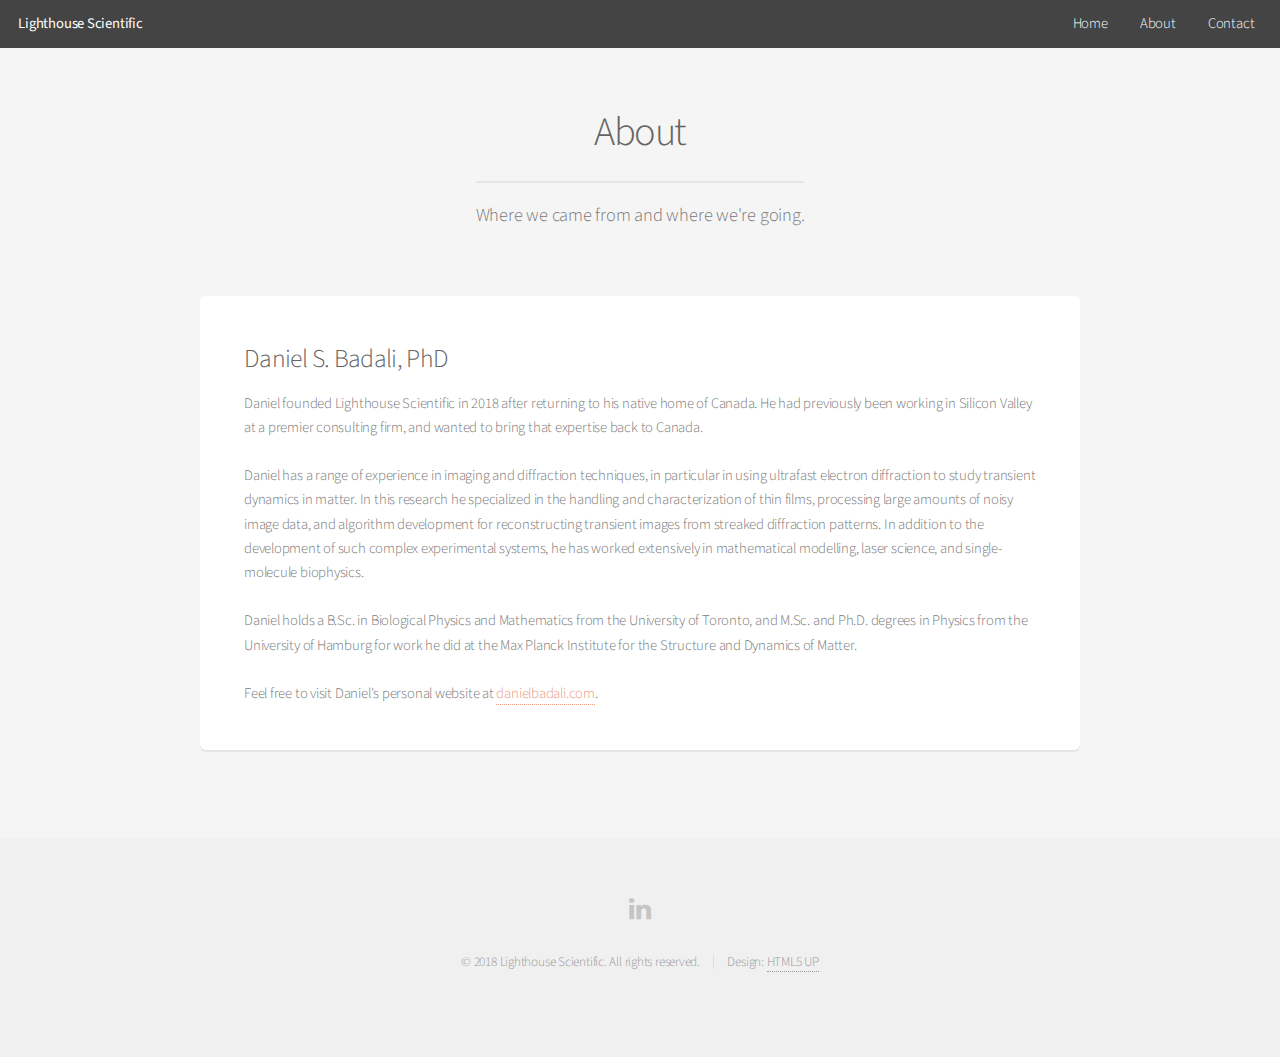
==== commit 54c1e8f7: "Update about.html" ====
--- a/about.html
+++ b/about.html
@@ -44,7 +44,7 @@
 						<p>Where we came from and where we're going.</p>
 					</header>
 					<div class="box">
-						<span class="image featured"><img src="images/pic01.jpg" alt="" /></span>
+						<span class="image featured"><img src="images/dani_about.jpg" alt="" /></span>
 						<h3>Daniel S. Badali, PhD</h3>
 						<p>Daniel founded Lighthouse Scientific in 2018 after returning to his native home of Canada. He had previously been working in Silicon Valley at a premier consulting firm, and wanted to bring that expertise back to Canada.
                             <br />
--- a/assets/css/main.css
+++ b/assets/css/main.css
@@ -3038,7 +3038,7 @@
 	#banner {
 		background-attachment: scroll,							fixed;
 		background-color: #666;
-		background-image: url("images/overlay.png"), url("../../images/banner.jpg");
+		background-image: url("images/overlay.png"), url("../../images/sea_water.jpg");
 		background-position: top left,						center center;
 		background-repeat: repeat,							no-repeat;
 		background-size: auto,							cover;
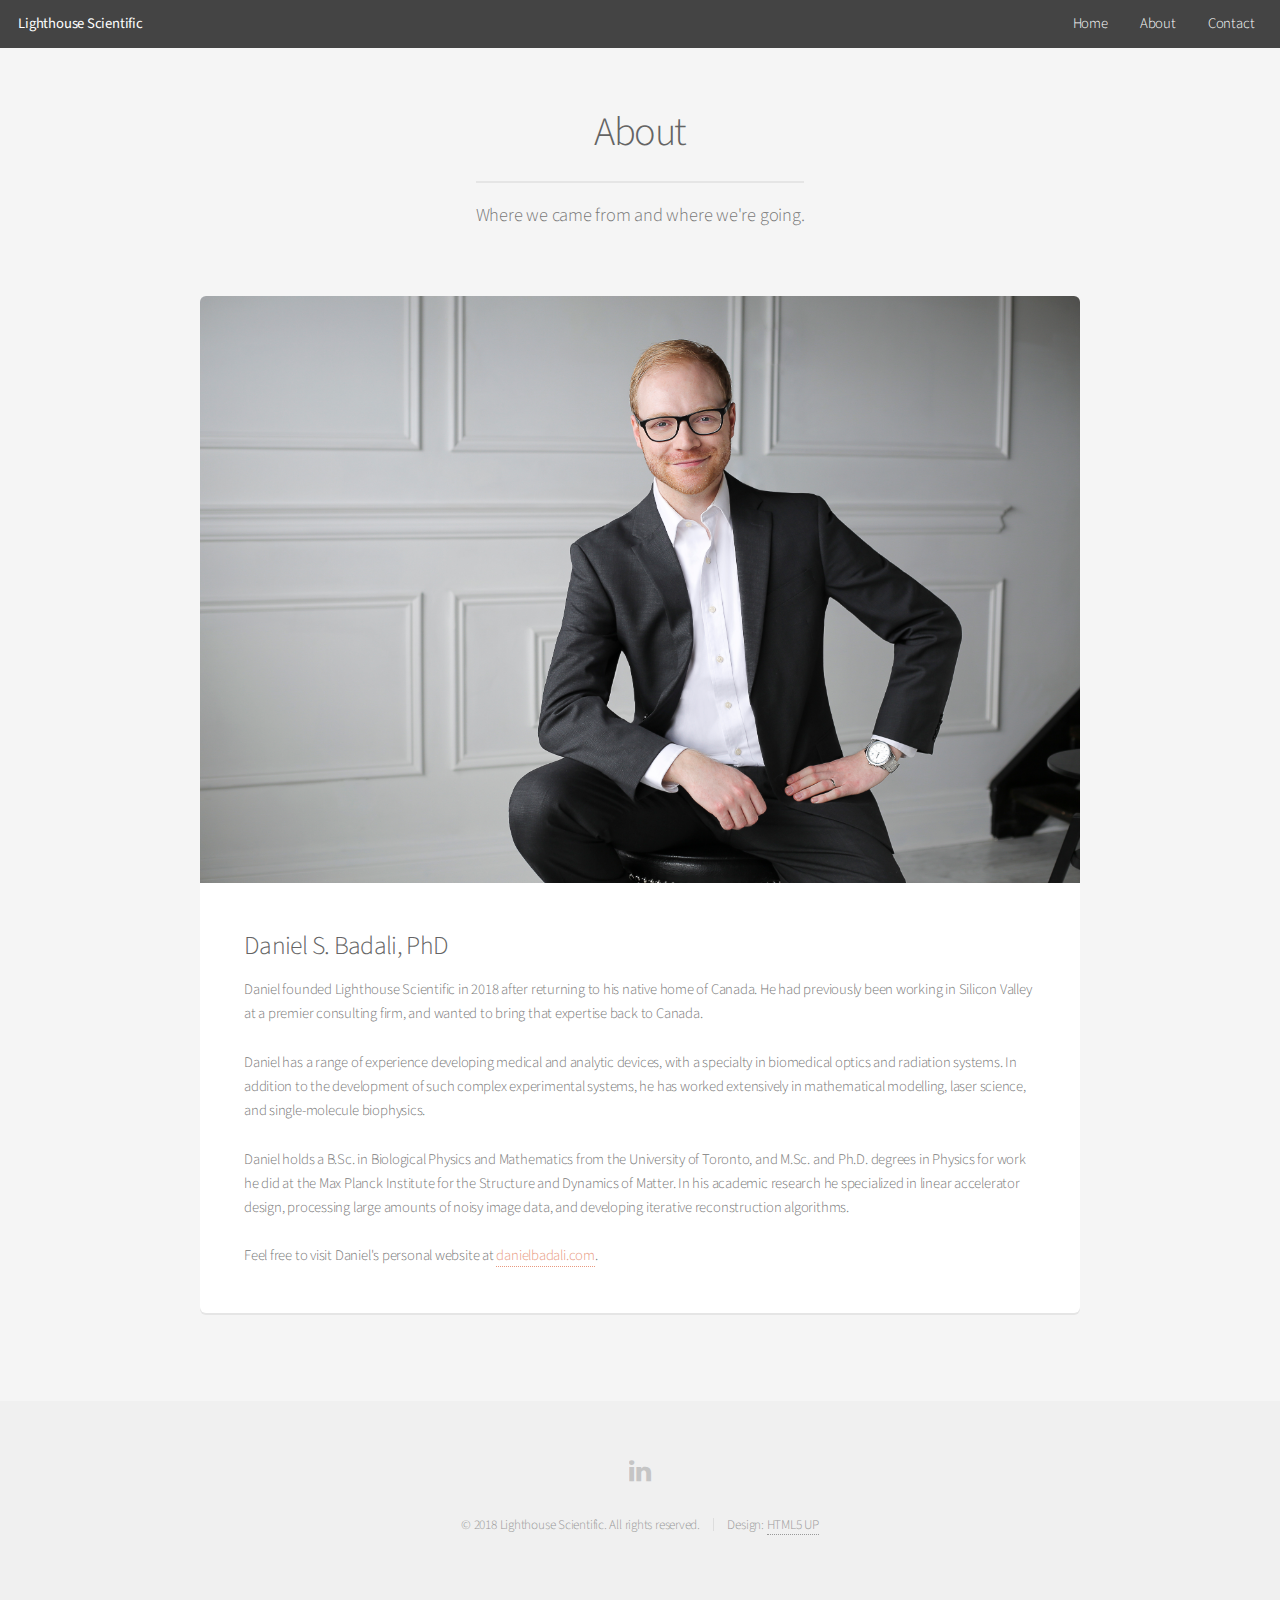
==== commit 71f52ef6: "Update about.html" ====
--- a/about.html
+++ b/about.html
@@ -49,10 +49,10 @@
 						<p>Daniel founded Lighthouse Scientific in 2018 after returning to his native home of Canada. He had previously been working in Silicon Valley at a premier consulting firm, and wanted to bring that expertise back to Canada.
                             <br />
                             <br />
-                            Daniel has a range of experience in imaging and diffraction techniques, in particular in using ultrafast electron diffraction to study transient dynamics in matter. In this research he specialized in the handling and characterization of thin films, processing large amounts of noisy image data, and algorithm development for reconstructing transient images from streaked diffraction patterns. In addition to the development of such complex experimental systems, he has worked extensively in mathematical modelling, laser science, and single-molecule biophysics.
+                            Daniel has a range of experience developing medical and analytic devices, with a specialty in biomedical optics and radiation systems. In addition to the development of such complex experimental systems, he has worked extensively in mathematical modelling, laser science, and single-molecule biophysics.
                             <br />
                             <br />
-                            Daniel holds a B.Sc. in Biological Physics and Mathematics from the University of Toronto, and M.Sc. and Ph.D. degrees in Physics from the University of Hamburg for work he did at the Max Planck Institute for the Structure and Dynamics of Matter.
+                            Daniel holds a B.Sc. in Biological Physics and Mathematics from the University of Toronto, and M.Sc. and Ph.D. degrees in Physics for work he did at the Max Planck Institute for the Structure and Dynamics of Matter. In his academic research he specialized in linear accelerator design, processing large amounts of noisy image data, and developing iterative reconstruction algorithms.
 			    <br />
 			    <br />
 			    Feel free to visit Daniel's personal website at <a href="https://danielbadali.com/" target="_blank">danielbadali.com</a>.
